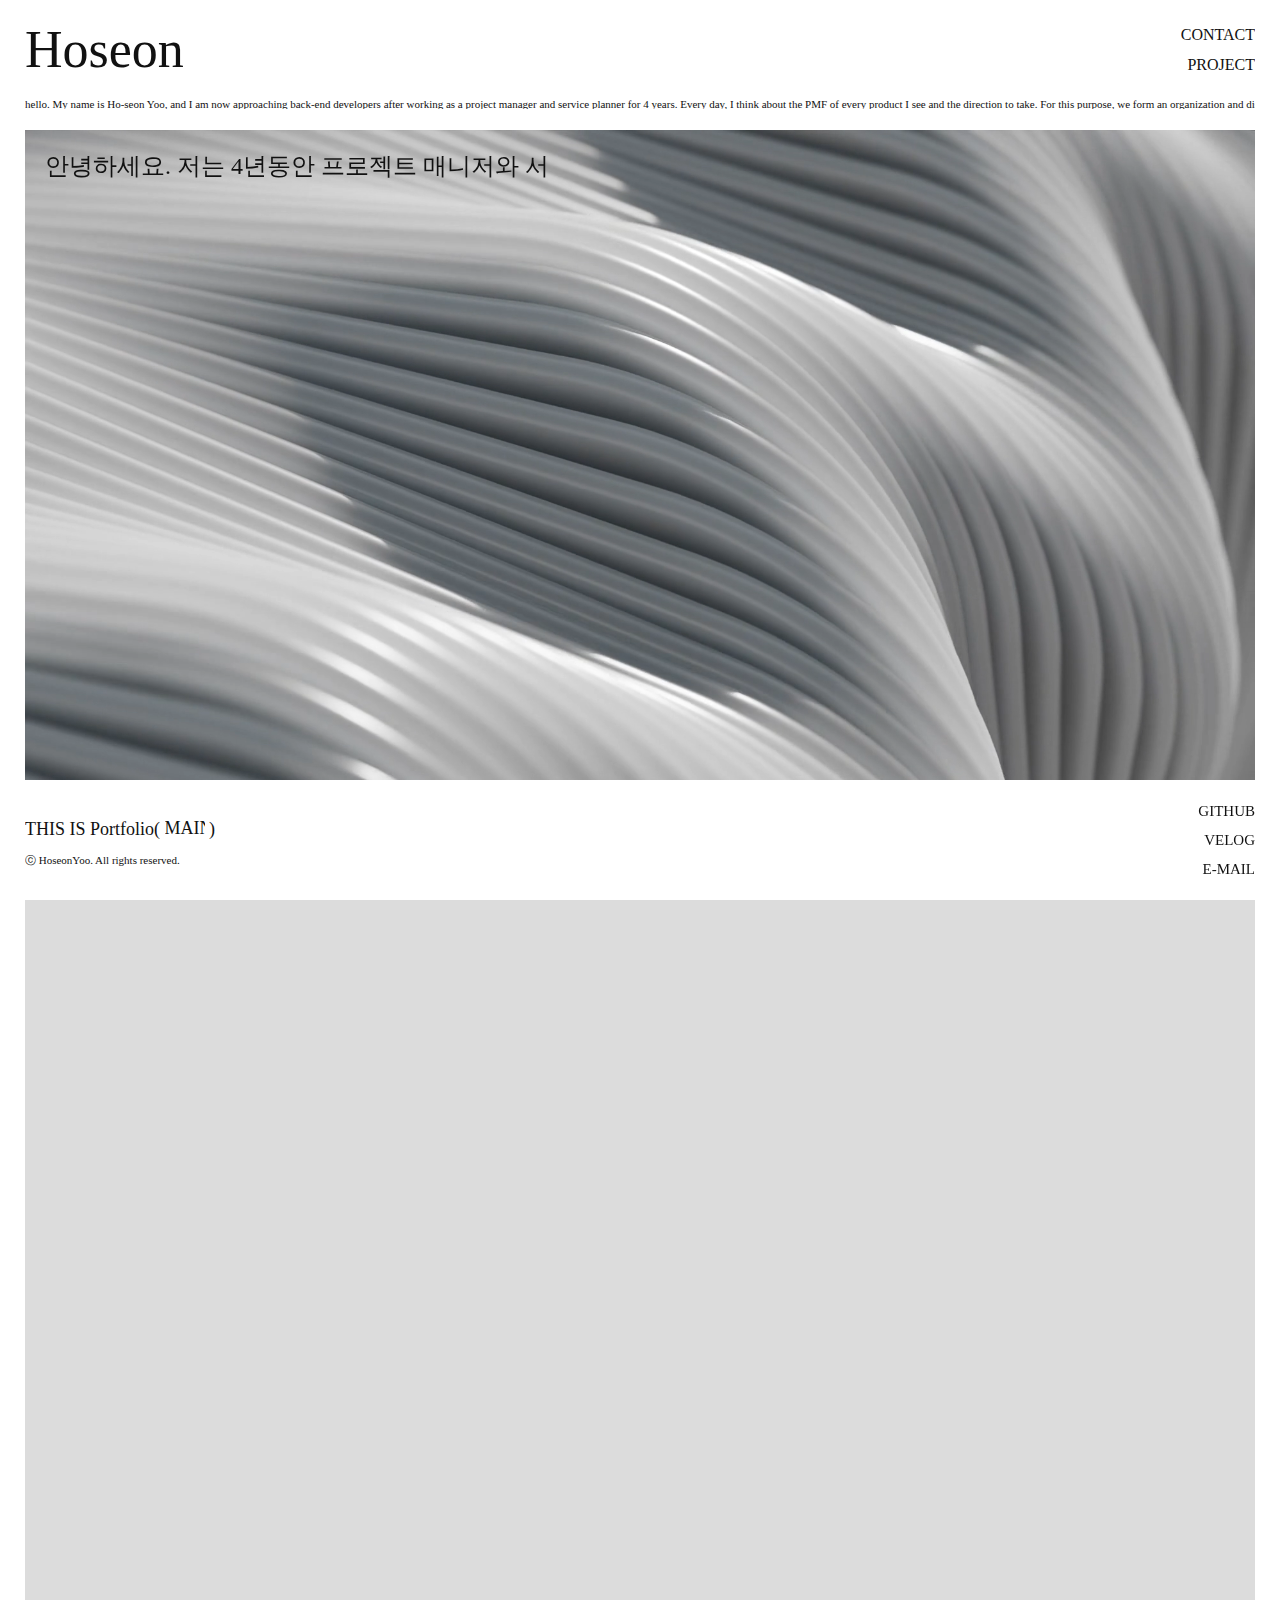
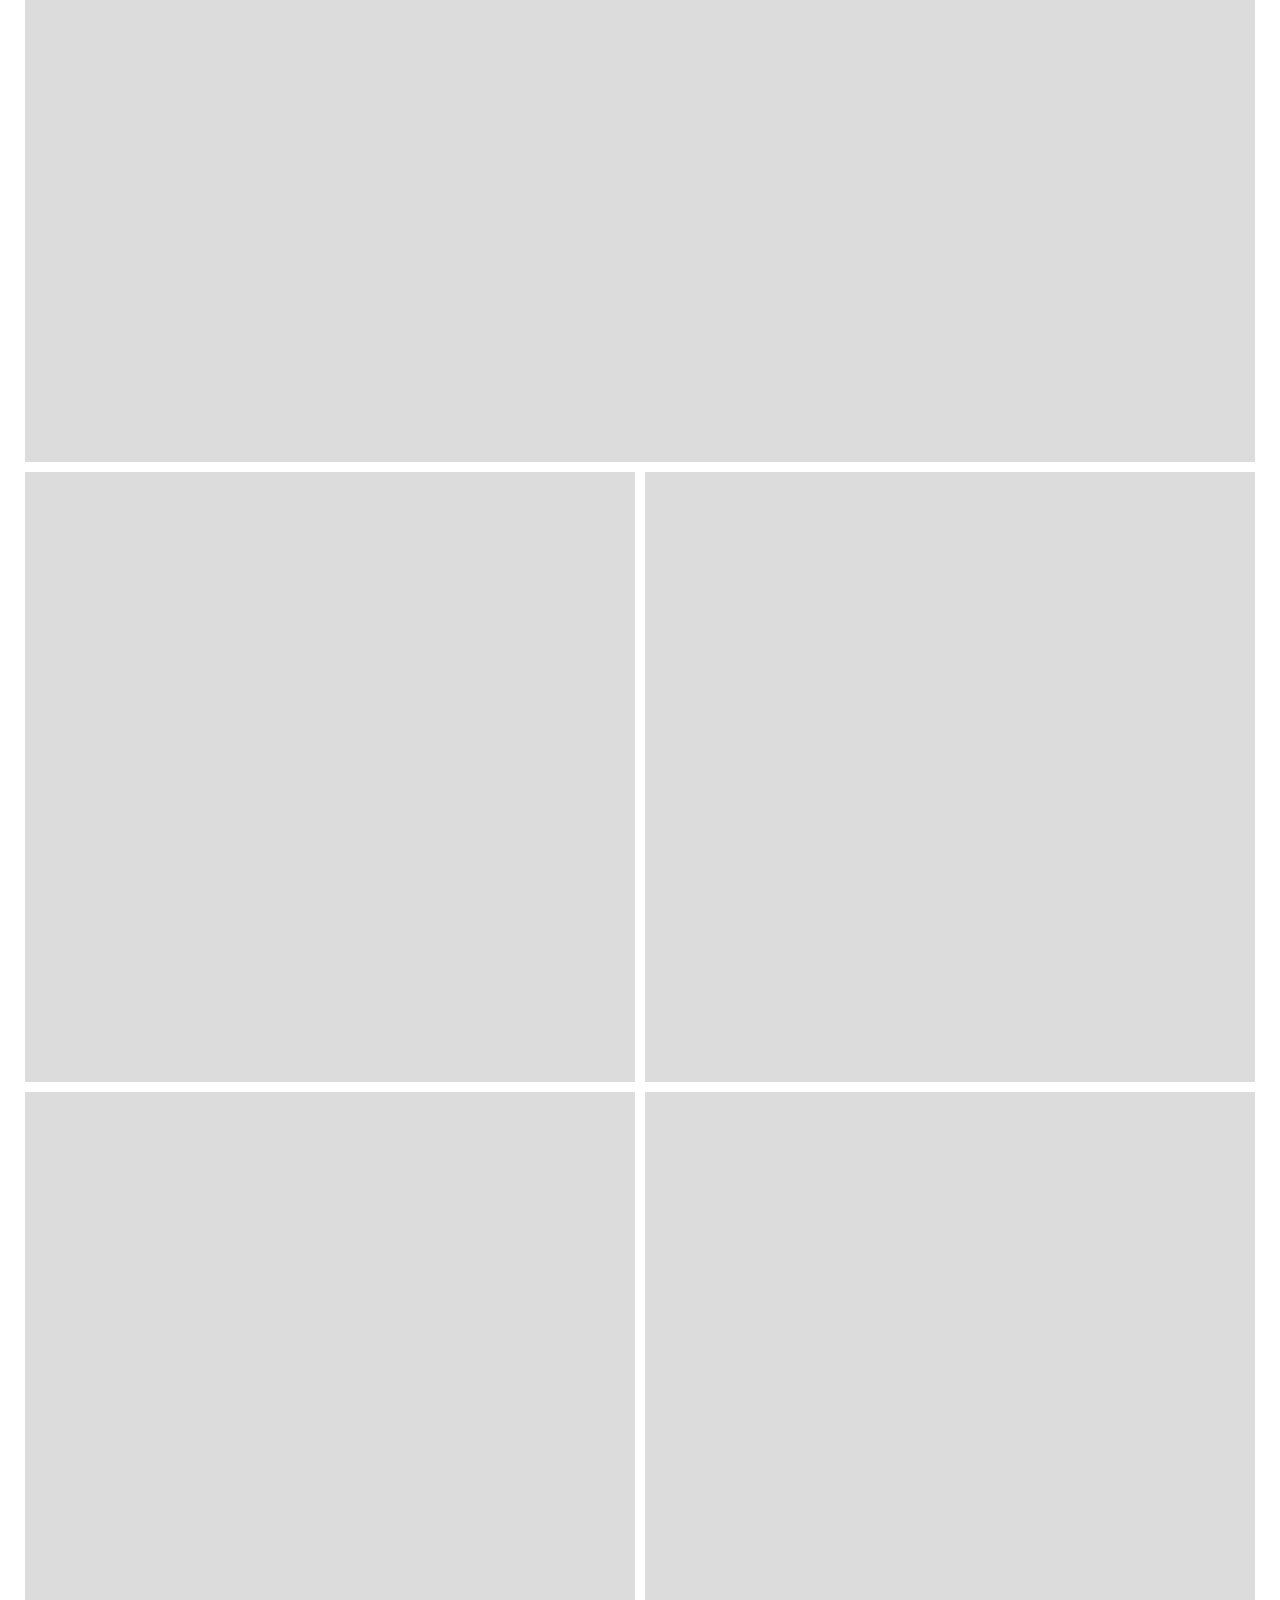
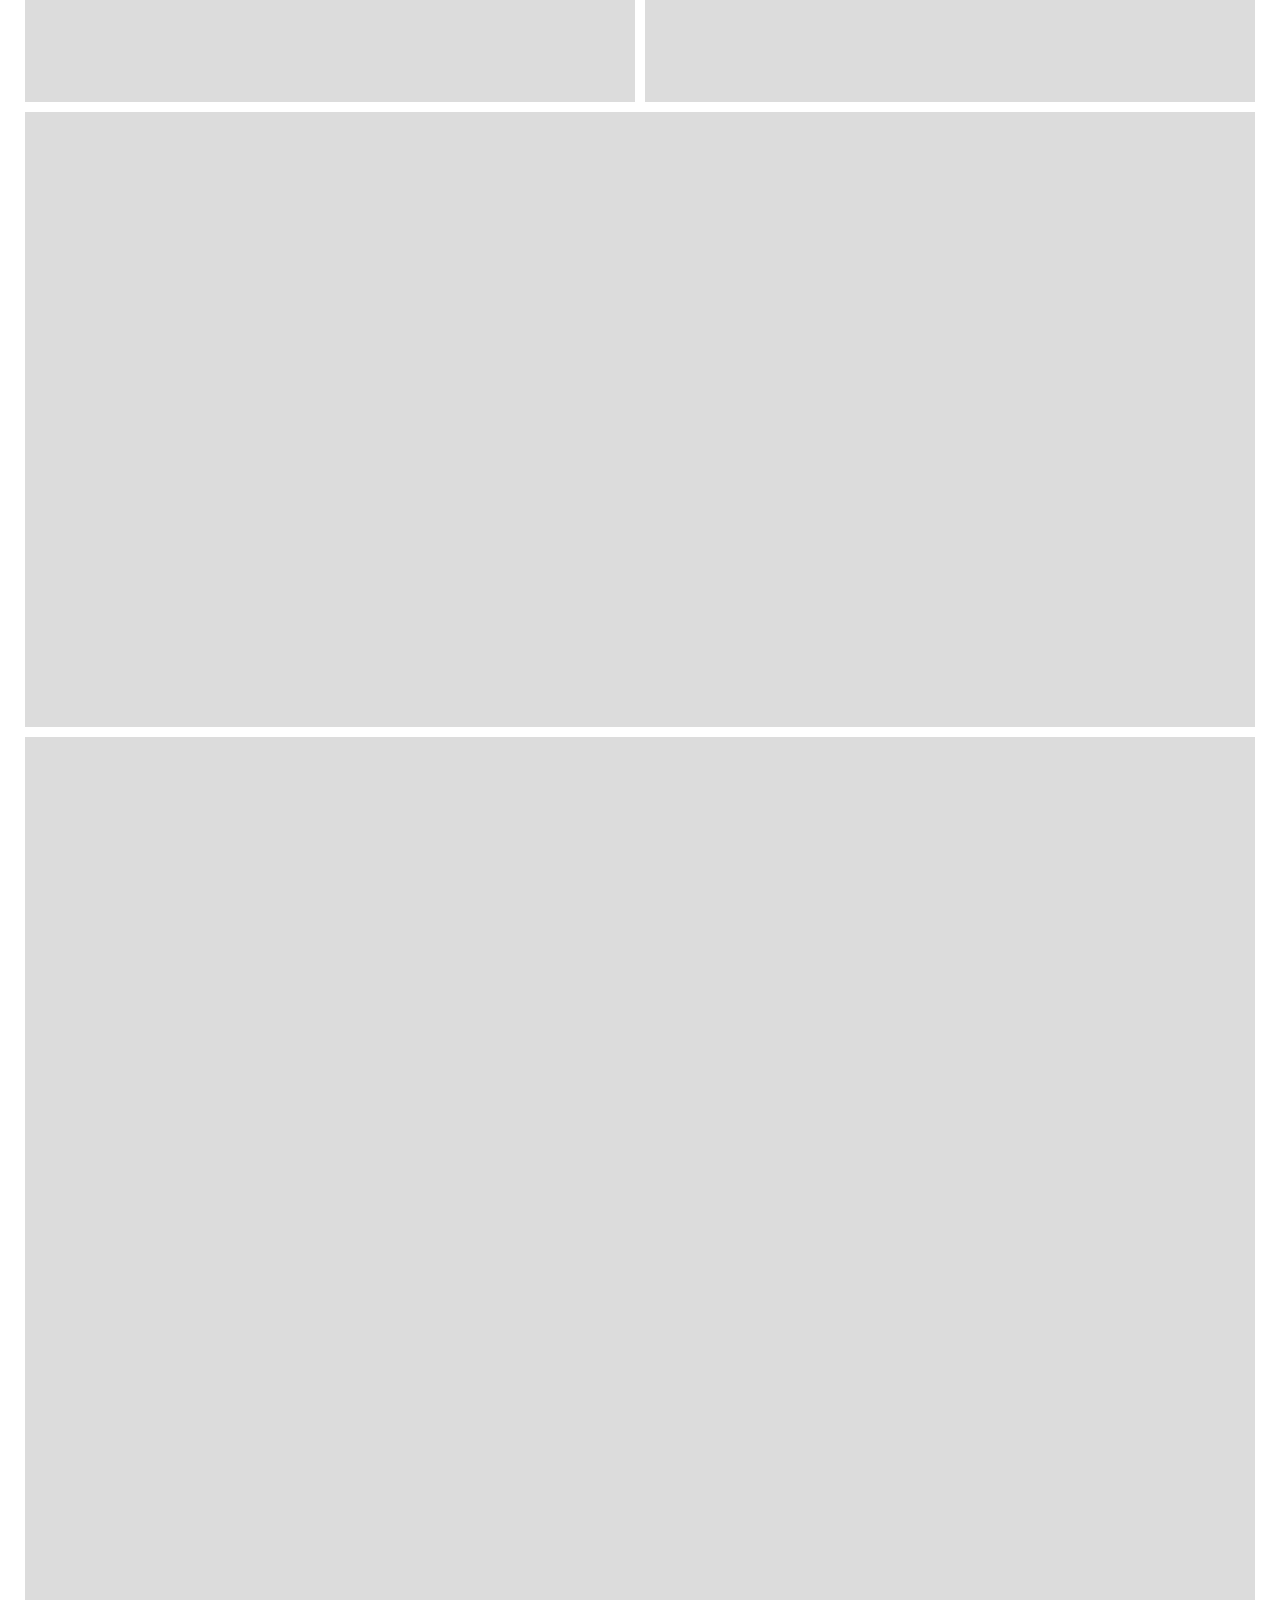
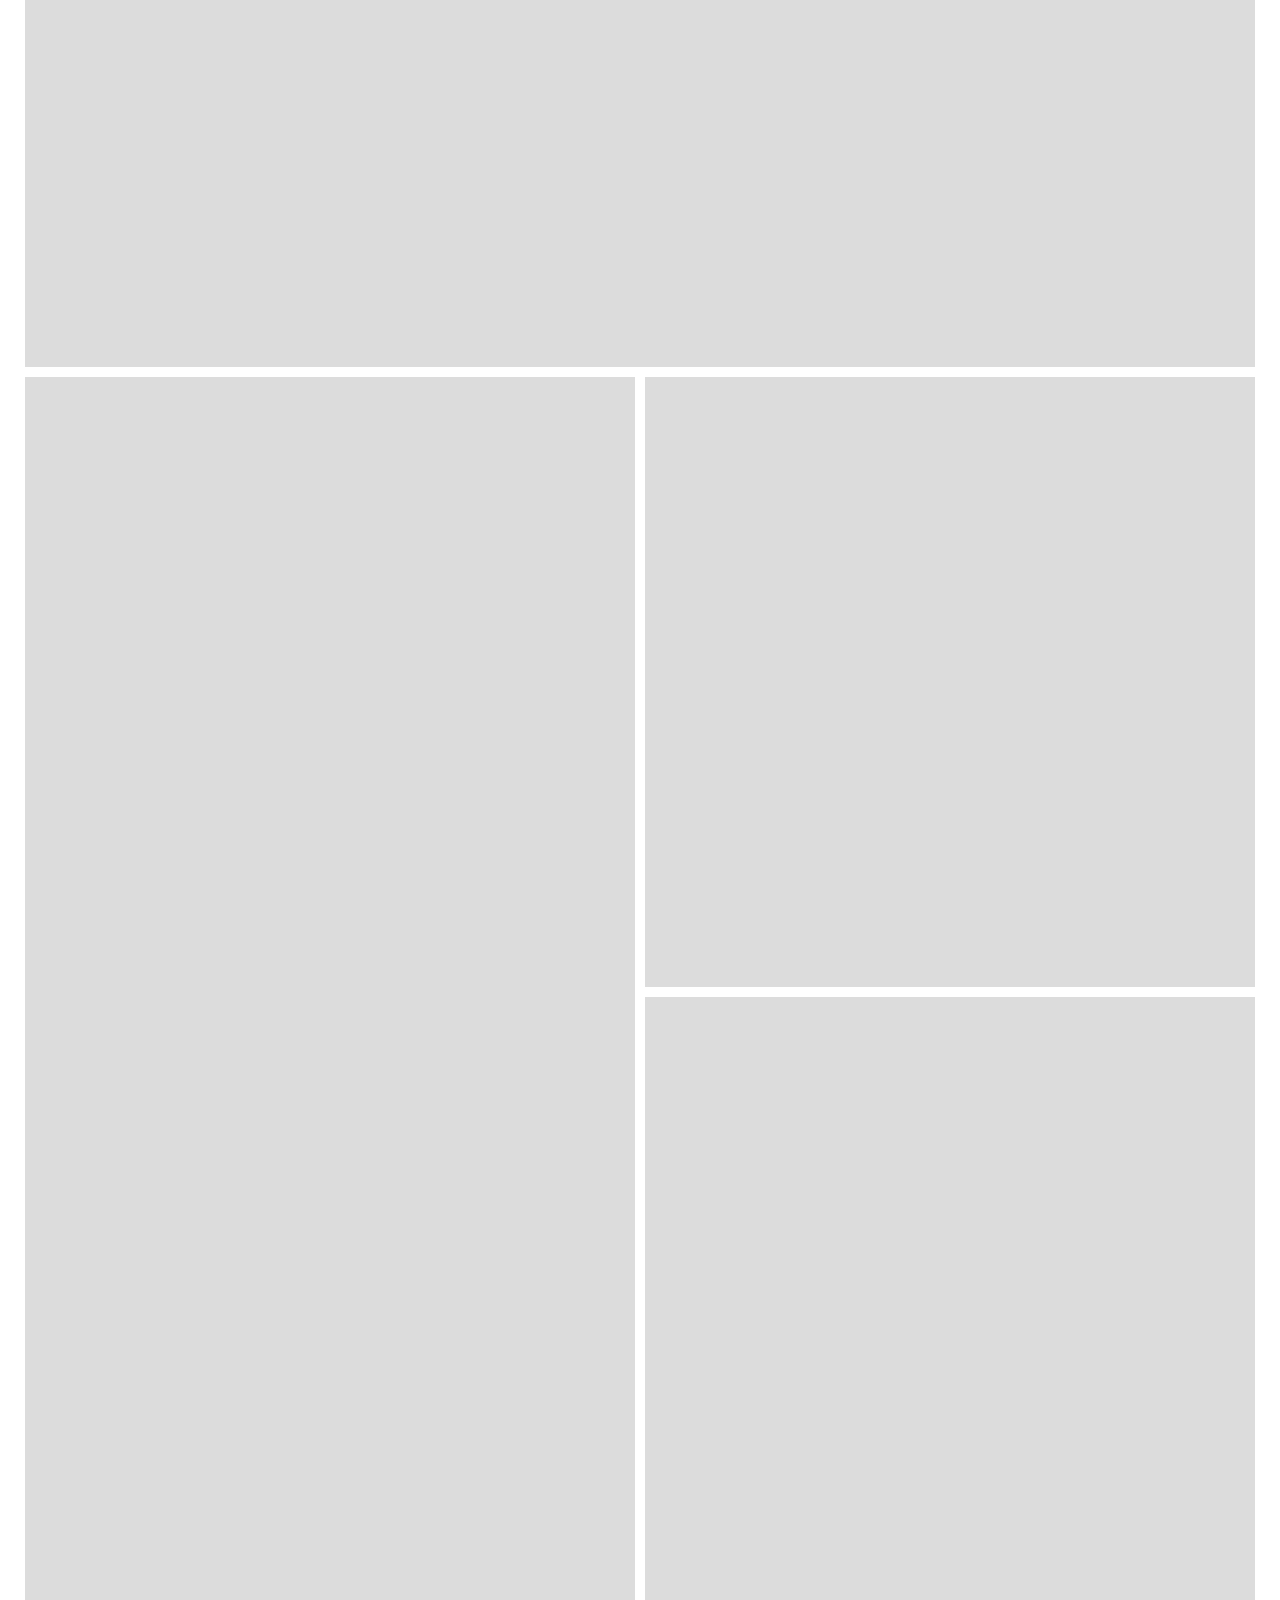
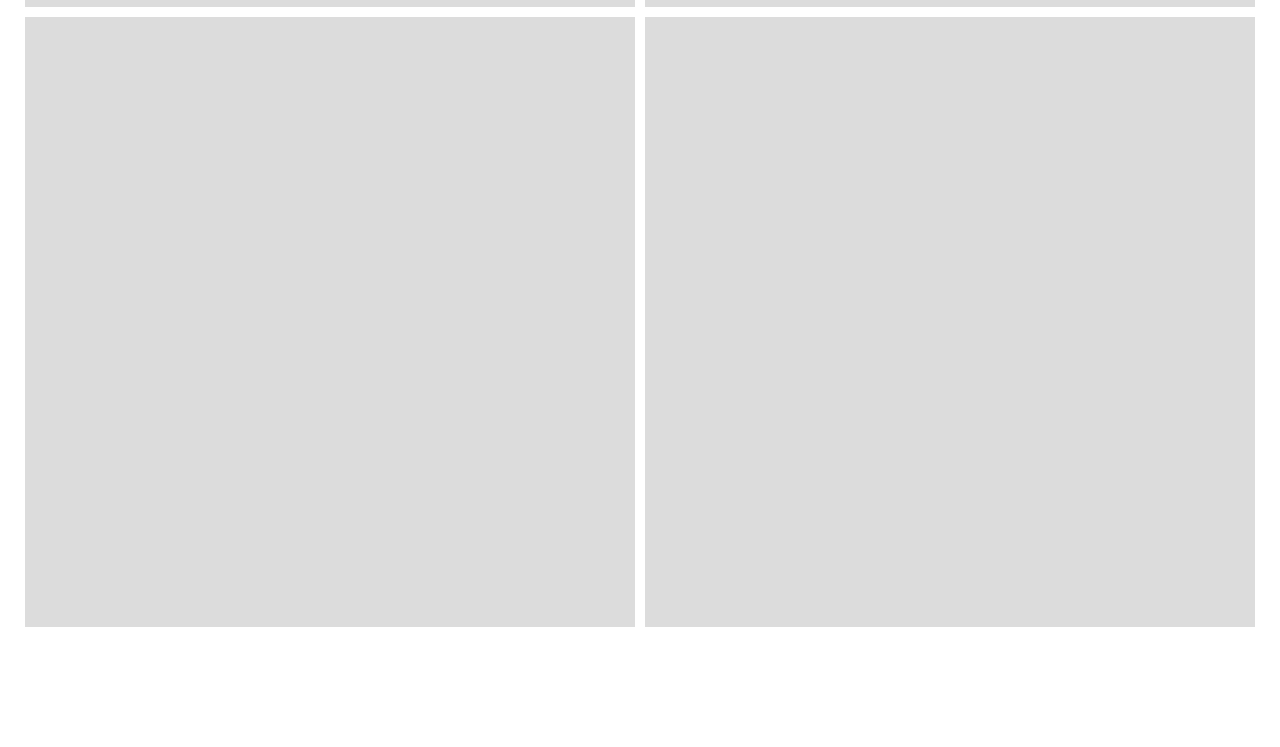
==== index.html @ 9e78c33d "Add files via upload" ====
<!DOCTYPE html>
<html lang="ko">
    <head>
        <meta charset="UTF-8" />
        <meta name="viewport" content="width=device-width,initial-scale=1" />
        <title>Portfolio</title>
        <link rel="stylesheet" href="css/style.css" />
        <link href="//db.onlinewebfonts.com/c/899514ebd390e894ad403011515cde6f?family=Helvetica+Neue" rel="stylesheet" type="text/css" />
        <link rel="apple-touch-icon" sizes="57x57" href="icon/apple-icon-57x57.png">
        <link rel="apple-touch-icon" sizes="60x60" href="icon/apple-icon-60x60.png">
        <link rel="apple-touch-icon" sizes="72x72" href="icon/apple-icon-72x72.png">
        <link rel="apple-touch-icon" sizes="76x76" href="icon/apple-icon-76x76.png">
        <link rel="apple-touch-icon" sizes="114x114" href="icon/apple-icon-114x114.png">
        <link rel="apple-touch-icon" sizes="120x120" href="icon/apple-icon-120x120.png">
        <link rel="apple-touch-icon" sizes="144x144" href="icon/apple-icon-144x144.png">
        <link rel="apple-touch-icon" sizes="152x152" href="icon/apple-icon-152x152.png">
        <link rel="apple-touch-icon" sizes="180x180" href="icon/apple-icon-180x180.png">
        <link rel="icon" type="image/png" sizes="192x192"  href="icon/android-icon-192x192.png">
        <link rel="icon" type="image/png" sizes="32x32" href="icon/favicon-32x32.png">
        <link rel="icon" type="image/png" sizes="96x96" href="icon/favicon-96x96.png">
        <link rel="icon" type="image/png" sizes="16x16" href="icon/favicon-16x16.png">
        <link rel="manifest" href="icon/manifest.json">
        <meta name="msapplication-TileColor" content="#ffffff">
        <meta name="msapplication-TileImage" content="icon/ms-icon-144x144.png">
        <meta name="theme-color" content="#ffffff">
        <script>
            const prefersDark = window.matchMedia && 
            window.matchMedia('(prefers-color-scheme: Dark)').matches 
            console.log(prefersDark);
        </script>
        <script src="js/jquery-3.5.1.js" type="text/javascript"></script>
        <script src="js/main.js" type="text/javascript"></script>
    </head>
    <body>
        <div class="wrap">
            <header class="clearfix">
                <div>
                    <h1>
                        <a href="index.html" class="pc_logo"> HoseonYoo </a>
                        <a href="index.html" class="mobile_logo"> Hoseon </a>
                    </h1>
                    <div class="marquee">
                        <div>
                            <span>
                                hello. My name is Ho-seon Yoo, and I am now approaching back-end developers after working as a project manager and service planner for 4 years.
                                Every day, I think about the PMF of every product I see and the direction to take.
                                For this purpose, we form an organization and discuss technical methodology.

                                Forming the right methodology, understanding what the organization is trying to achieve and continuously purchasing knowledge leads to the growth of society.
                                Now, I want to experience growth by working more closely to practical work.
                                안녕하세요, 약 4년간 프로젝트 매니저, 서비스 기획자로 근무하다 백엔드 개발자에 도전하는 유호선입니다. 
                                저는 매일 무엇이 더 좋은 것인지 고민합니다. 구체적으로, 눈에 밟히는 모든 프로덕트들의 PMF와 나아갈 방향성, 이를 실현하기 위한 조직 구성과 기술적인 방법론에 대해 깊이 고민합니다.
                                오직 올바른 방법론과 조직이 이룩하고자 하는 것에 대한 공감대의 형성, 지식 구매 행위의 반복이 집단의 지속적 성장을 이끌어낸다고 믿습니다. 이제 정말로 제가 사랑하는 프로덕트에서 더욱 실무와 가까운 ‘내가 아니면 안 되는 일’을 행하며 성장하는 경험을 하고 싶습니다.
                            </span>
                        </div>
                    </div>
                </div>
                <div>
                    <nav>
                        <ul>
                            <li>
                                <a href="#">CONTACT</a>
                            </li>
                            <li>
                                <a href="#">PROJECT</a>
                            </li>
                        </ul>
                    </nav>
                </div>
            </header>
            <div class="sub_nav clearfix">
                <span> </span>
                <span>
                    THIS IS Portfolio(
                    <div class="name_sl">
                        <div class="sl">
                            <div>
                                <div>
                                    <p>MAIN&nbsp;MAIN&nbsp;MAIN&nbsp;MAIN&nbsp;</p>
                                </div>
                            </div>
                        </div>
                    </div>
                    )
                </span>
                <span> ⓒ HoseonYoo. All rights reserved. </span>
                <ul class="clearfix">
                    <li>
                        <a href="https://github.com/hoseonYoo"> GITHUB </a>
                    </li>
                    <li>
                        <a href="https://velog.io/@function_man/posts"> VELOG </a>
                    </li>
                    <li>
                        <a href="mailto:﻿"hohosun2i@gmail.com"> E-MAIL </a>
                    </li>
                </ul>
            </div>
            <section class="section01">
                <div class="video_wrap">
                    <span class="video_text"></span>
                    <video class="w_video" src="img/video_web.mp4" muted autoplay playsinline loop width="100%">
                    </video>
                    <video class="m_video" src="img/video_web.mp4" muted autoplay playsinline loop width="100%"></video>
                </div>
            </section>
            <section class="section02">
                <div class="sec_wrap">
                    <div></div>
                    <div></div>
                    <div></div>
                </div>
                <div class="sec_wrap02">
                    <div></div>
                    <div></div>
                    <div></div>
                </div>
                <div class="sec_wrap">
                    <div></div>
                    <div></div>
                    <div></div>
                </div>
                <div class="sec_wrap02">
                    <div></div>
                    <div></div>
                    <div></div>
                </div>

                <!--modile-->
                <div class="sec_wrap_mb clearfix">
                    <div></div>
                    <div></div>
                    <div></div>
                    <div></div>
                    <div></div>
                    <div></div>
                    <div></div>
                    <div></div>
                    <div></div>
                    <div></div>
                    <div></div>
                    <div></div>
                </div>
                <!--modile-->
            </section>
        </div>
        <script>
            const text1 = "안녕하세요. 저는 4년동안 프로젝트 매니저와 서비스 기획자로 근무하다가 백엔드 개발자에게 다가가고 있는 유호선입니다. 매일 제가 보는 모든 제품의 PMF와 나아갈 방향을 고민하며, 이를 위해 조직을 구성하고 기술적 방법론을 논의합니다.";
            const text2 = " 올바른 방법론을 형성하고 조직이 달성하려는 것이 무엇인지 이해하고 지식을 지속적으로 구매하는 것은 사회의 성장으로 이어집니다. 이제 저는 더욱 실무와 가까운 업무를 진행하며 성장하는 경험을 하고 싶습니다.";
            const text = document.querySelector(".video_text");
            let i = 0;
            // setInterval함수로 100ms마다 호출 
            function typing() {
                if (i < text1.length) {
                	// i인덱스에 해당하는 문자를 가져옴
                    let txt = text1.charAt(i);
                    text.innerHTML += txt;
                } else if (i === text1.length) {
                    text.innerHTML += "<br><br>";
                    text.innerHTML += "<span id='text-bg'></span>";
                } else if (i - text1.length <= text2.length) {
                	
                    let txt = text2.charAt(i - text1.length);
                    document.getElementById("text-bg").innerHTML += txt;
                }
                i += 1;
            
                if (i > text1.length + text2.length) {
                    clearInterval(intervalId);
                }
            }

            const intervalId = setInterval(typing, 30);
        </script>
    </body>
</html>
---- css/style.css ----
*{
    margin:0; padding:0;
    font-weight:300;
}
html{
    -ms-overflow-style:none;
}
:root{
    --white: #ffffff;
    --black: #111111;
}
.dark-mode{
    background-color:var(--black);
    color:var(--white);
}
.dark-mode-header{
    background-color:var(--black);
    color:var(--white);
}
.dark-mode-a{
    color:var(--white);
}
a{
    display:block;
    text-decoration:none;
    font-family: "Helvetica Neue";
    color:var(--black);
}
ul,li,ol{
    list-style:none;
}
.clearfix::after{content:''; display: block; clear: both;}
html{
    background-color:var(--white);
}
body{
    width:100%;
    font-family: "Helvetica Neue";
    color:var(--black);
    background-color:var(--white);
}
div.wrap{
    max-width: 1820px;
    width:calc(100% - 100px);
    margin:0 auto;
}

/*header*/
header{
    width:calc(100% - 100px);
    max-width: 1820px;
    height:159px;
    position:fixed;
    z-index:10;
    background-color:var(--white);
}
header > div:first-child{
    padding-top:50px;
    float:left;
}
header > div:first-child h1 a{
    font-size:30px;
}
header > div:last-child{
    padding-top:50px;
    float:right;
}
header > div:last-child ul li a{
    font-size:30px;
    line-height:41px;
    text-align:right;
    overflow: hidden;
    transition:0.7s;
}
.marquee{
    width:63.5%;
    height:15px;
    overflow: hidden;
    position:absolute;
    left:0;
    bottom:50px;
}
.marquee div{
  display: block;
  width: 200%;
  height: 15px;
  position: absolute;
  overflow: hidden;
  animation: marquee 20s linear infinite;
}
.marquee div span{
    font-size:13px;
    display:block;
    padding-bottom: 1px;
}
@keyframes marquee {
  0% { left: 0; }
  100% { left: -100%; }
}
/*Sub_nav*/
.sub_nav{
    width:calc(100% - 100px);
    max-width: 1820px;
    position:fixed;
    bottom: 0px;
    padding-bottom:59px;
    z-index:10;
    background-color:var(--white);
}
.sub_nav span:nth-child(1){
    font-size:15px;
    font-style: italic;
    display:inline-block;
    width:100%;
    text-align:right;
    margin-bottom:26px;
    padding:10px 0;
    transform: translate(-2px,10px);
}
.sub_nav span:nth-child(1) button{
    font-size:15px;
    font-style: italic;
    font-weight:normal;
    background-color:rgba(0,0,0,0);
    cursor:pointer;
    border:none;
    outline:none;
    width:100px;
    text-align:right;
    margin-bottom:26px;
    padding:10px 0;
    transform: translate(-2px,10px);
}
.black{
    display:none;
}
.sub_nav span:nth-child(1):hover .white{
    display:none;
}
.sub_nav span:nth-child(1):hover .black{
    display:block;
}
.sub_nav span:nth-child(2){
    font-size:34px;
}
.sub_nav span:nth-child(3){
    font-size:15px;
    line-height:80px;
    position:absolute;
    left:50%;
    transform: translateX(-50%);
}
.sub_nav ul{
    float:right;
    transform: translateY(10px);
}
.sub_nav ul li{
    float:left;
}
.sub_nav ul li a{
    font-size:34px;
    margin-left:20px;
}
.name_sl{
    display:inline-block;
    font-size:15px;
    width:76.5px;
    padding-bottom:40px;
    position:relative;
    overflow:hidden;
}
.name_sl > div{
    display:block;
    width:112%;
    left:0;
    transform: translateY(10px);
    position:absolute;
}
.name_sl > div >div{
    display:block;
    width:100%;
    height:40px;
    position:absolute;
    animation: marquee 2s linear infinite;
}
.name_sl p{
    font-size:34px;
    display:inline-block;
    text-decoration:none;
    font-style: normal;
}
/*section01*/
section{
    width:100%;
    margin-bottom:10px;
    position:relative;
    overflow:hidden;
    background-color:var(--white);
}
.section01{
    padding-top:159px;
}

/*section02*/
.section02{
    width:100%;
    margin-bottom:90px;
}
.sec_wrap{
    width:100%;
    height:27.4%;
    position:relative;
    margin-bottom:10px;
    overflow:hidden;
}
.sec_wrap div{
    float:left;
    background-color:#dcdcdc;
    overflow:hidden;
}
.sec_wrap div:nth-child(1){
    width:27.4%;
    padding-bottom:27.4%;
}
.sec_wrap div:nth-child(2){
    width:43.9%;
    padding-bottom:27.4%;
    margin:0 0.65%;
}
.sec_wrap div:nth-child(3){
    width:27.4%;
    padding-bottom:27.4%;
}
.sec_wrap02{
    width:100%;
    height:27.4%;
    position:relative;
    margin-bottom:10px;
    overflow:hidden;
}
.sec_wrap02 div{
    float:left;
    background-color:#dcdcdc;
}
.sec_wrap02 div:nth-child(1){
    width:49.3%;
    padding-bottom:27.4%;
}
.sec_wrap02 div:nth-child(2){
    width:22%;
    padding-bottom:27.4%;
    margin:0 0.65%;
}
.sec_wrap02 div:nth-child(3){
    width:27.4%;
    padding-bottom:27.4%;
}
.mobile_logo{
    display:none;
}
.sec_wrap_mb{
    display:none;
}
.video_wrap{
    width: 100%;
    position: relative;
}
.video_text{
    position: absolute;
    display: block;
    width: calc(70% - 80px);
    font-size: 28px;
    line-height: 42px;
    font-weight: 400;
    top:40px;
    left:40px;
}
#text-bg{
    font-weight: 400;
}
.w_video{
    width: 100%;
}
.m_video{
    display:none;
}
/*모바일*/
@media screen and (max-width: 1400px) {
    div.wrap{
        width:calc(100% - 50px);
        margin:0 auto;
    }
    header{
        width:calc(100% - 50px);
        height:130px;
        background-color:var(--white);
    }
    header > div:first-child{
        padding-top:20px;
    }
    header > div:last-child{
        padding-top:20px;
    }
    .pc_logo{
        display:none;
    }
    .mobile_logo{
        display: block;
    }
    header > div:first-child h1 a{
    font-size:52px;
    }
    header > div:last-child ul li a{
    font-size:16px;
    line-height:30px;
    }
    .m_video{
        display:block;
    }
    .video_text{
        font-size: 24px;
        line-height: 32px;
        width: calc(80% - 40px);
        top:20px;
        left:20px;
    }
    .w_video{
        display:none;
    }
    .marquee{
        width:100%;
        height:12px;
        bottom:21px;
    }
    .marquee div{
        height: 12px;
        animation: marquee 10s linear infinite;
    }
    .marquee div span{
        font-size:11px;
        padding-bottom: 1px;
    }
    
    .sub_nav{
        width:calc(100% - 50px);
        position:fixed;
        bottom:0px;
        padding-top: 20px;
        padding-bottom: 20px;
        background-color:var(--white);
    }
    .sub_nav span{
        display: block;
    }
    .sub_nav span:nth-child(1){
        font-size:15px;
        width:50%;
        text-align:left;
        margin-bottom:0px;
        padding:0;
        transform: translate(0,0);
    }
    .sub_nav span:nth-child(2){
        font-size:18px;
    }
    .sub_nav span:nth-child(3){
        font-size:11px;
        line-height:40px;
        position:relative;
        left:0;
        transform: translateX(0);
    }
    .sub_nav ul{
        position:absolute;
        right:0;
        bottom:20px;
    }
    .sub_nav ul li{
        float:none;
    }
    .sub_nav ul li a{
        font-size:15px;
        margin-left:0;
        margin-bottom:12px;
        text-align: right;
    }
    .name_sl{
        font-size:18px;
        width:40px;
        padding-bottom:16.8px;
    }
    .name_sl > div{
        transform: translateY(0);
    }
    .name_sl > div >div{
        width:100%;
    }
    .name_sl p{
        font-size:18px;
    }
    .section01{
        padding-top:130px;
    }
    .section02{
        margin-bottom:0px;
        padding-bottom:110px;
    }
    .sec_wrap{
        display:none;
    }
    .sec_wrap02{
        display:none;
    }
    .sec_wrap_mb{
        display:block;
        width:100%;
        overflow:hidden;
    }
    .sec_wrap_mb div:nth-child(1){
        width:100%;
        padding-bottom:100%;
        background-color:#dcdcdc;
        margin-bottom:10px;
        overflow:hidden;
    }
    .sec_wrap_mb div:nth-child(2),
    .sec_wrap_mb div:nth-child(4),
    .sec_wrap_mb div:nth-child(11){
        width:calc(50% - 5px);
        padding-bottom:calc(50% - 5px);
        background-color:#dcdcdc;
        margin-bottom:10px;
        margin-right:10px;
        float:left;
        overflow:hidden;
    }
    .sec_wrap_mb div:nth-child(3),
    .sec_wrap_mb div:nth-child(5),
    .sec_wrap_mb div:nth-child(12){
        width:calc(50% - 5px);
        padding-bottom:calc(50% - 5px);
        background-color:#dcdcdc;
        margin-bottom:10px;
        float:left;
        overflow:hidden;
    }
    .sec_wrap_mb div:nth-child(6){
        width:100%;
        padding-bottom:50%;
        background-color:#dcdcdc;
        margin-bottom:10px;
        overflow:hidden;
    }
    .sec_wrap_mb div:nth-child(7){
        width:100%;
        padding-bottom:100%;
        background-color:#dcdcdc;
        margin-bottom:10px;
        overflow:hidden;
    }
    .sec_wrap_mb div:nth-child(8){
        width:calc(50% - 5px);
        padding-bottom:100%;
        background-color:#dcdcdc;
        margin-bottom:10px;
        margin-right:10px;
        float:left;
        overflow:hidden;
    }
    .sec_wrap_mb div:nth-child(9){
        width:calc(50% - 5px);
        padding-bottom:calc(50% - 5px);
        background-color:#dcdcdc;
        margin-bottom:10px;
        float:left;
        overflow:hidden;
    }
    .sec_wrap_mb div:nth-child(10){
        width:calc(50% - 5px);
        padding-bottom:calc(50% - 5px);
        background-color:#dcdcdc;
        margin-bottom:10px;
        float:left;
        overflow:hidden;
    }
}
@media screen and (max-width: 700px) {
    .video_text{
        font-size: 14px;
        line-height: 22px;
        width: calc(100% - 40px);
        top:20px;
        left:20px;
    }
}
@media (prefers-color-scheme: dark){
    :root{
        --white: #111111;
        --black: #ffffff; 
    }
}
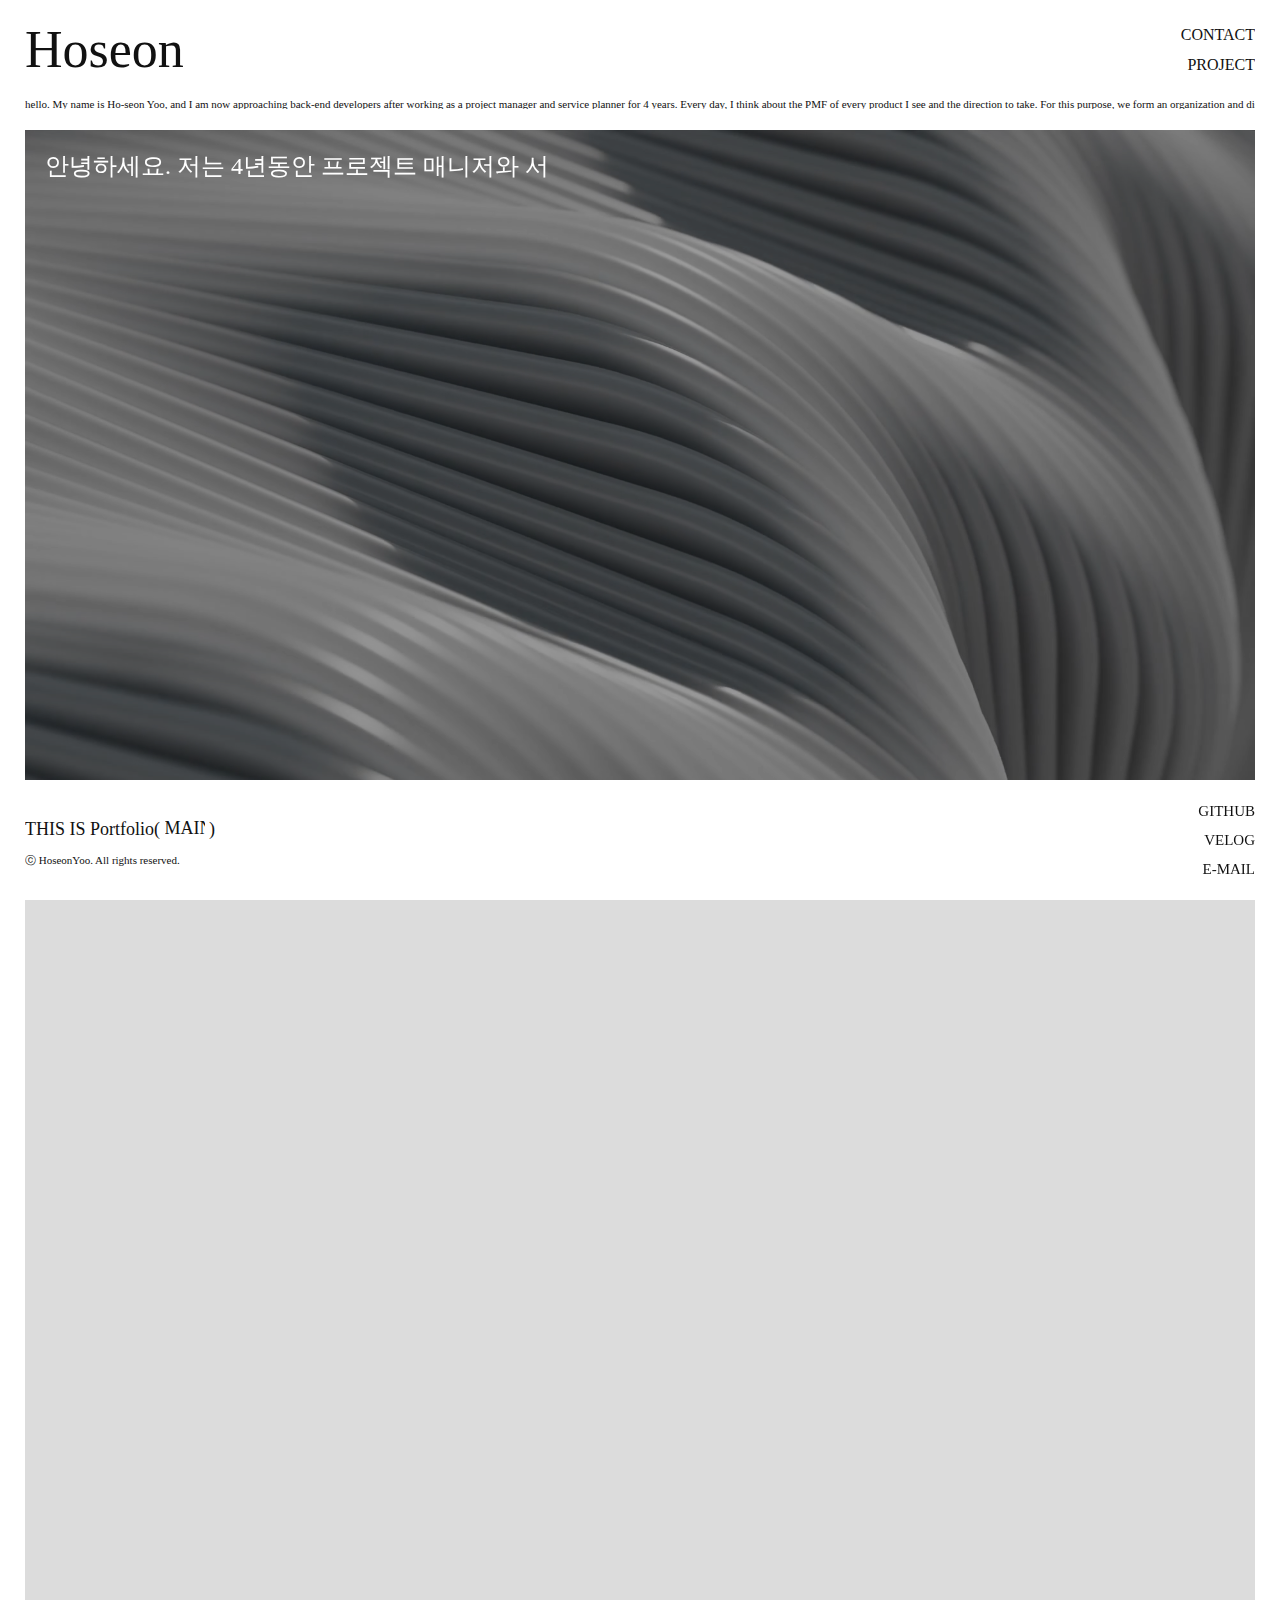
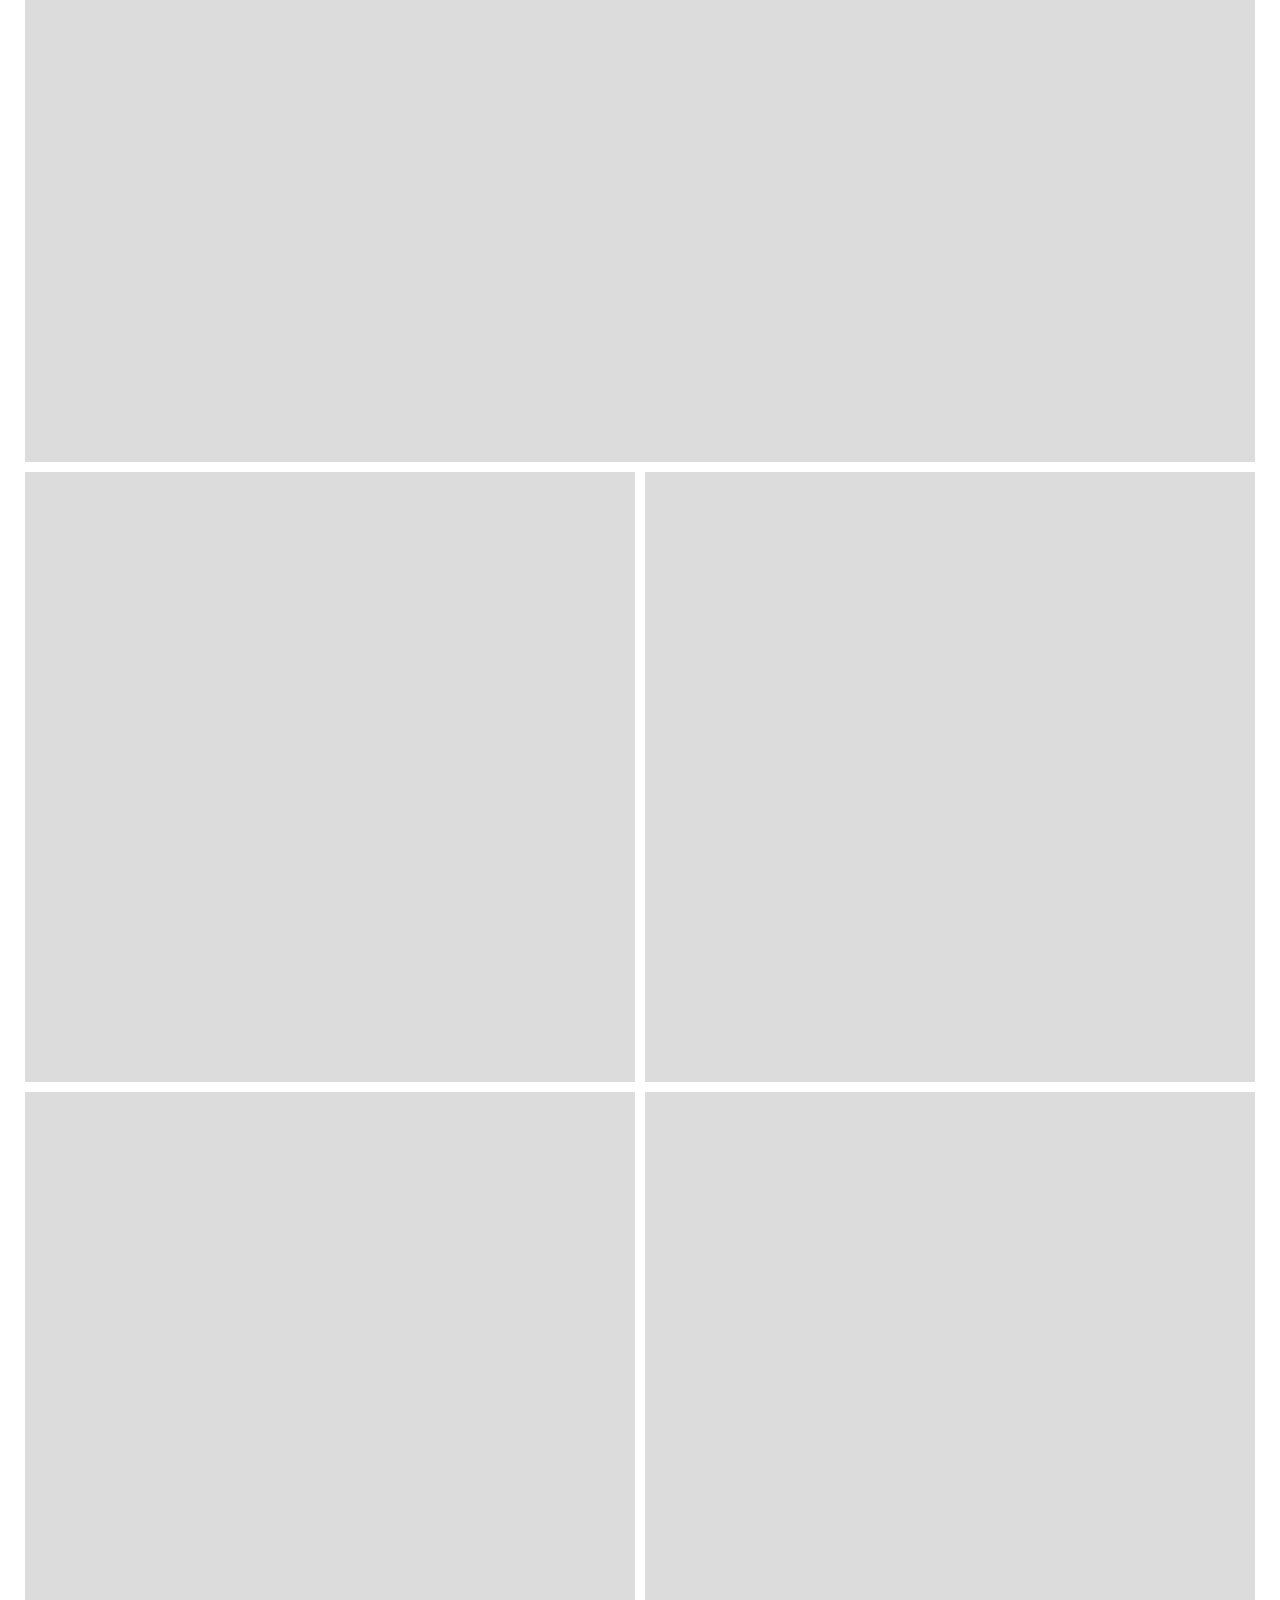
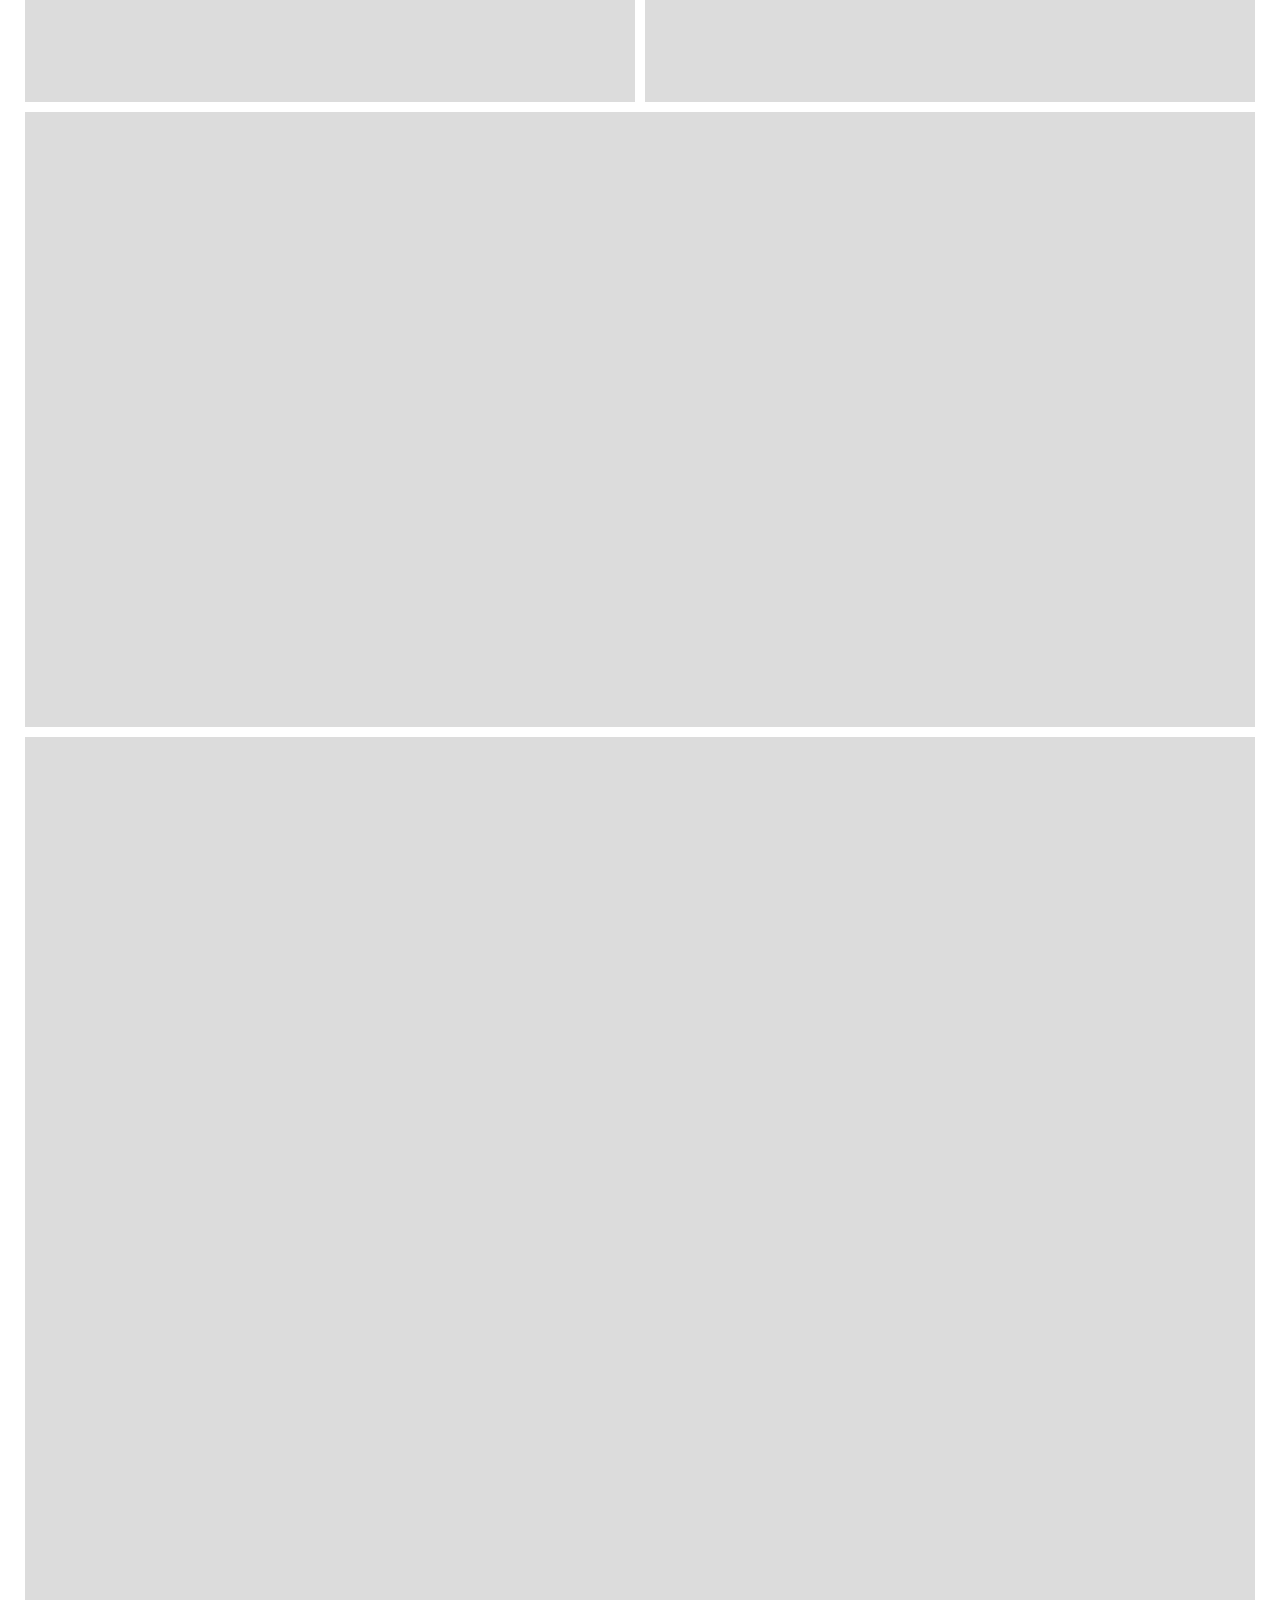
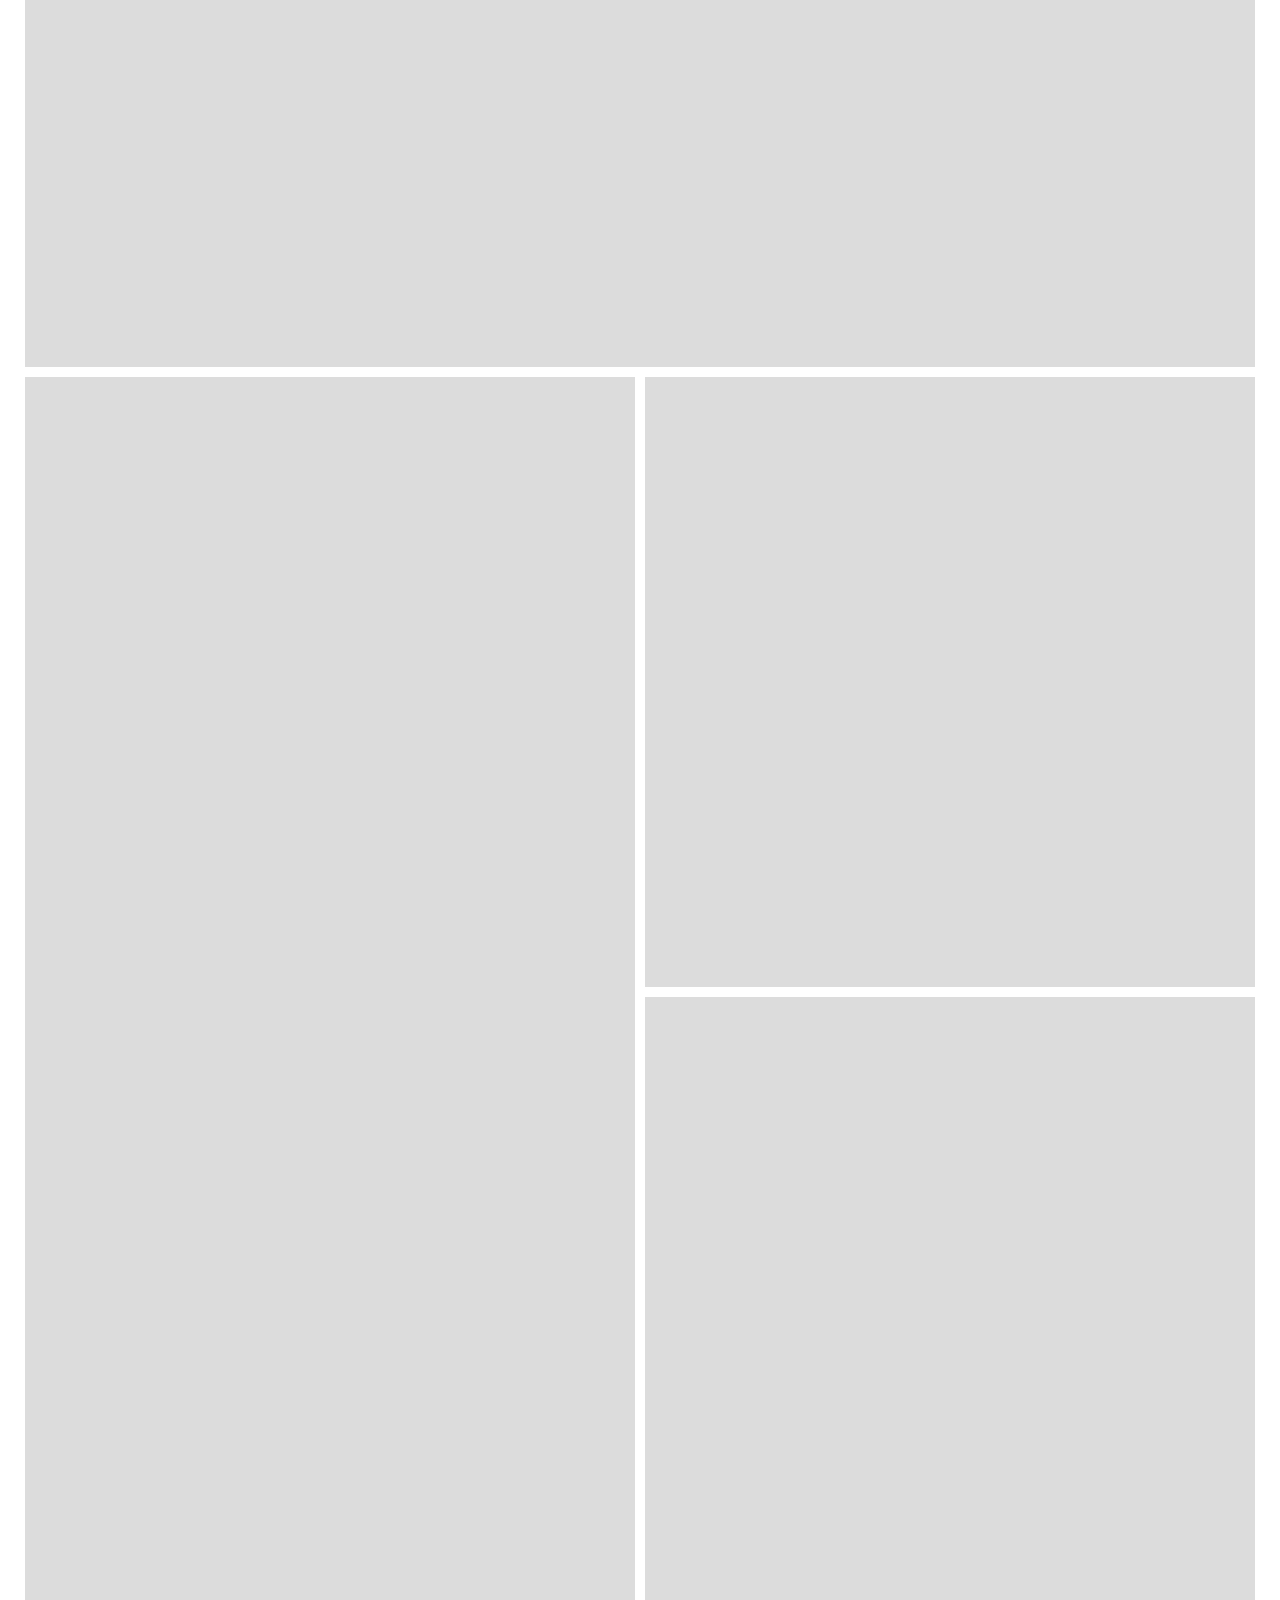
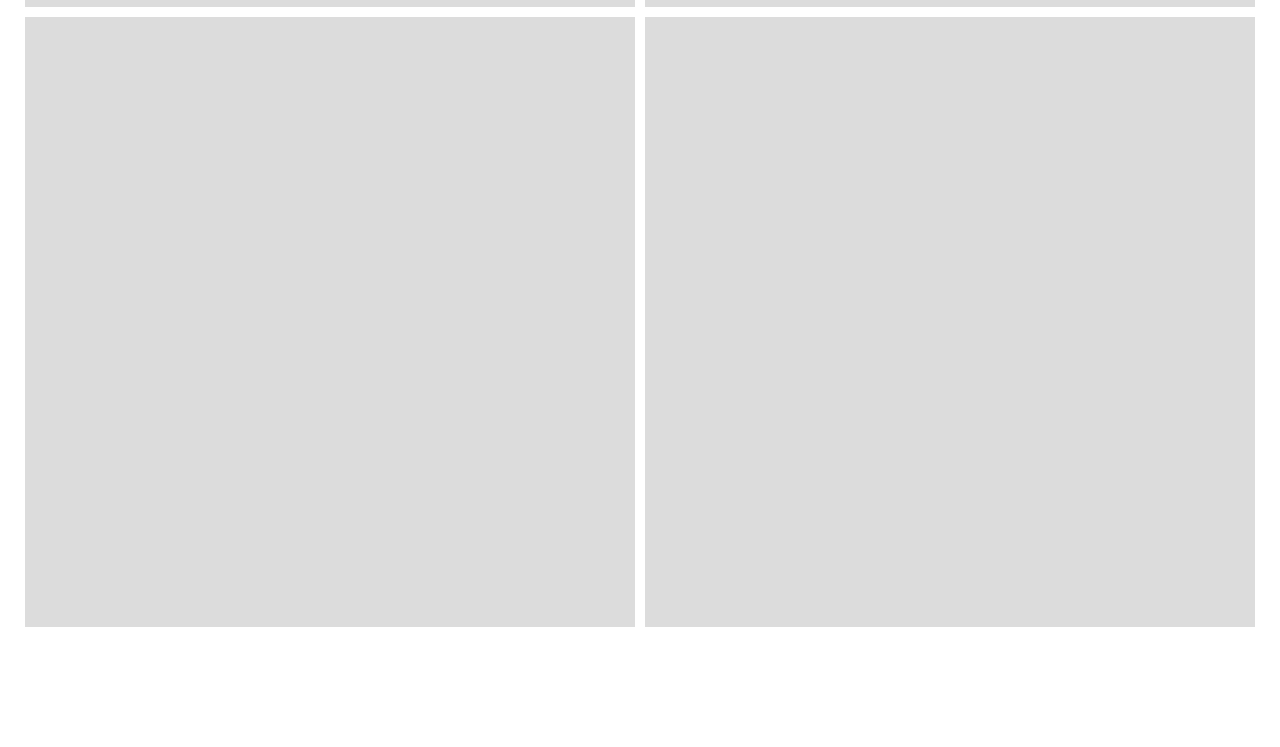
==== commit e6bbd371: "Add files via upload" ====
--- a/index.html
+++ b/index.html
@@ -99,6 +99,7 @@
             <section class="section01">
                 <div class="video_wrap">
                     <span class="video_text"></span>
+                    <div class="video_blur"></div>
                     <video class="w_video" src="img/video_web.mp4" muted autoplay playsinline loop width="100%">
                     </video>
                     <video class="m_video" src="img/video_web.mp4" muted autoplay playsinline loop width="100%"></video>
--- a/css/style.css
+++ b/css/style.css
@@ -271,12 +271,17 @@
     width: calc(70% - 80px);
     font-size: 28px;
     line-height: 42px;
-    font-weight: 400;
     top:40px;
     left:40px;
-}
-#text-bg{
-    font-weight: 400;
+    z-index: 1;
+    color: #ffffff;
+}
+.video_blur{
+    position: absolute;
+    display: block;
+    width: 100%;
+    height: 100%;
+    background-color: rgba(0,0,0,0.4);
 }
 .w_video{
     width: 100%;
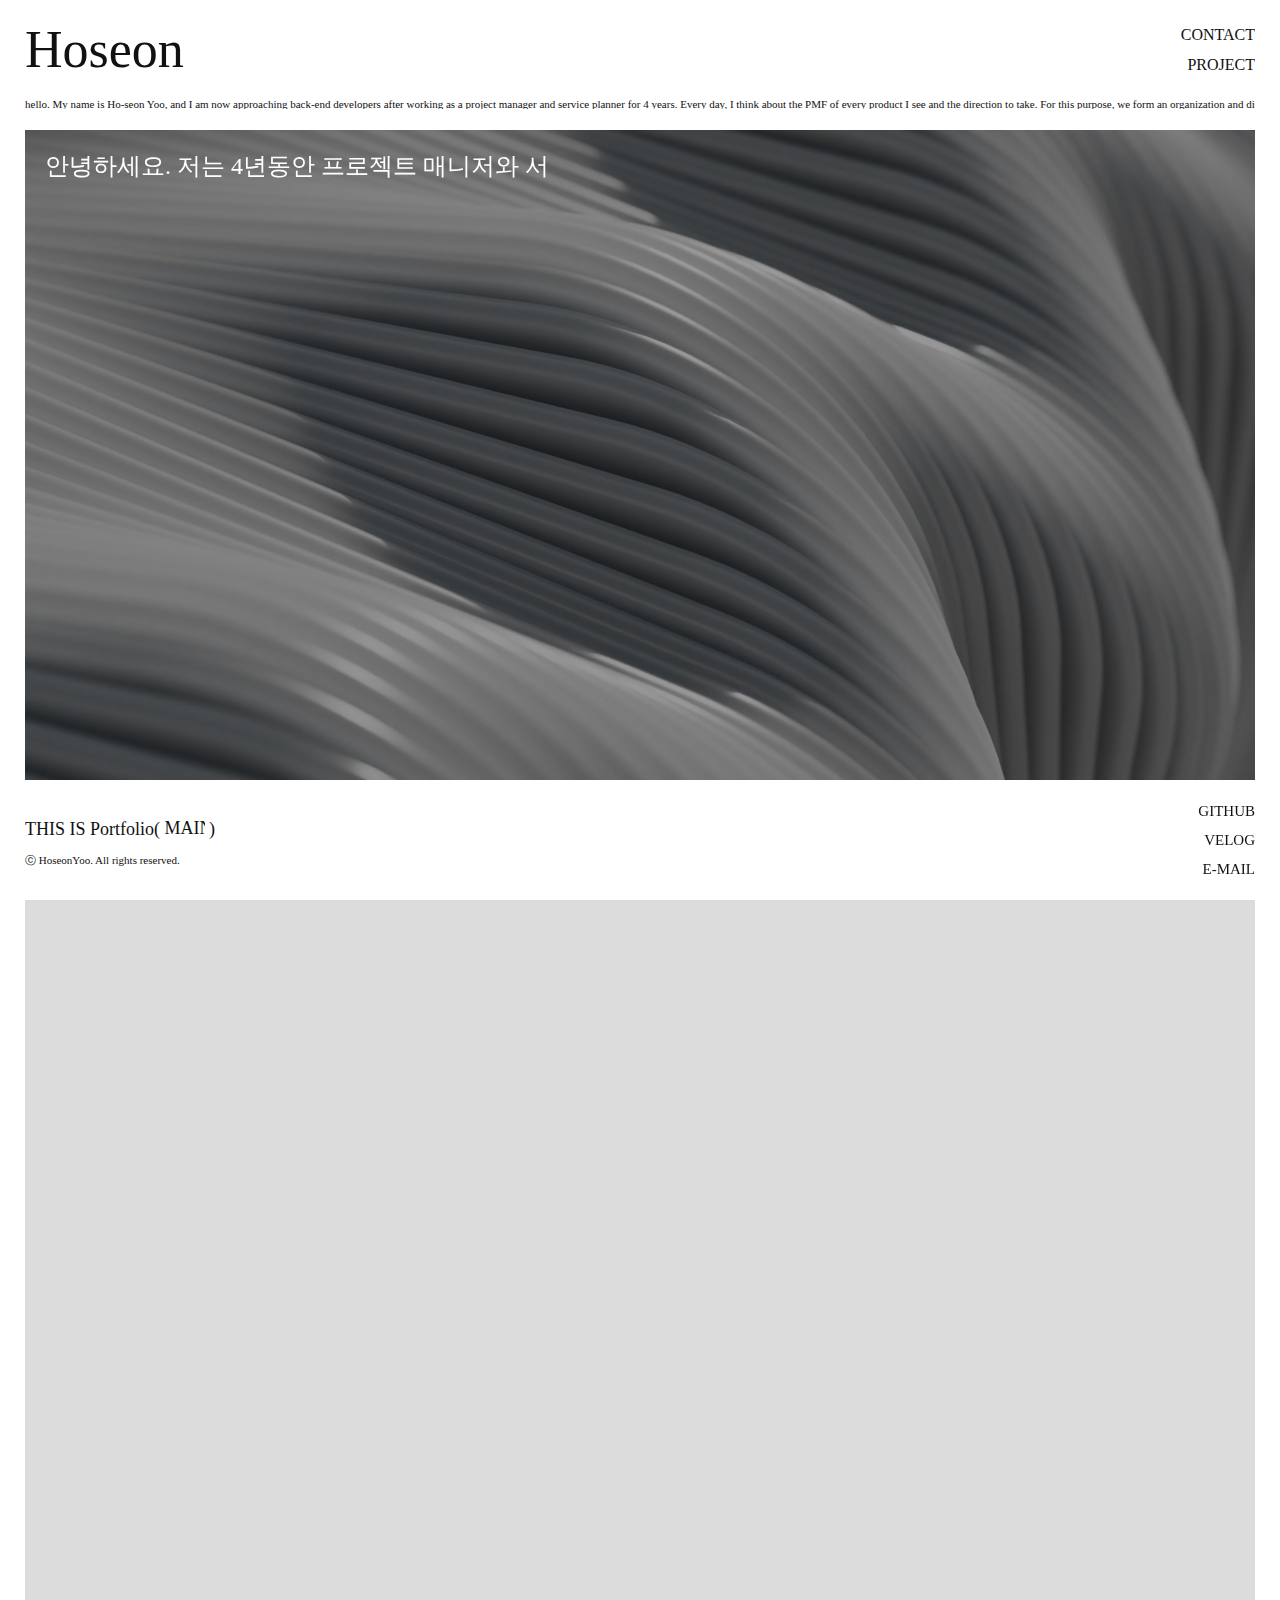
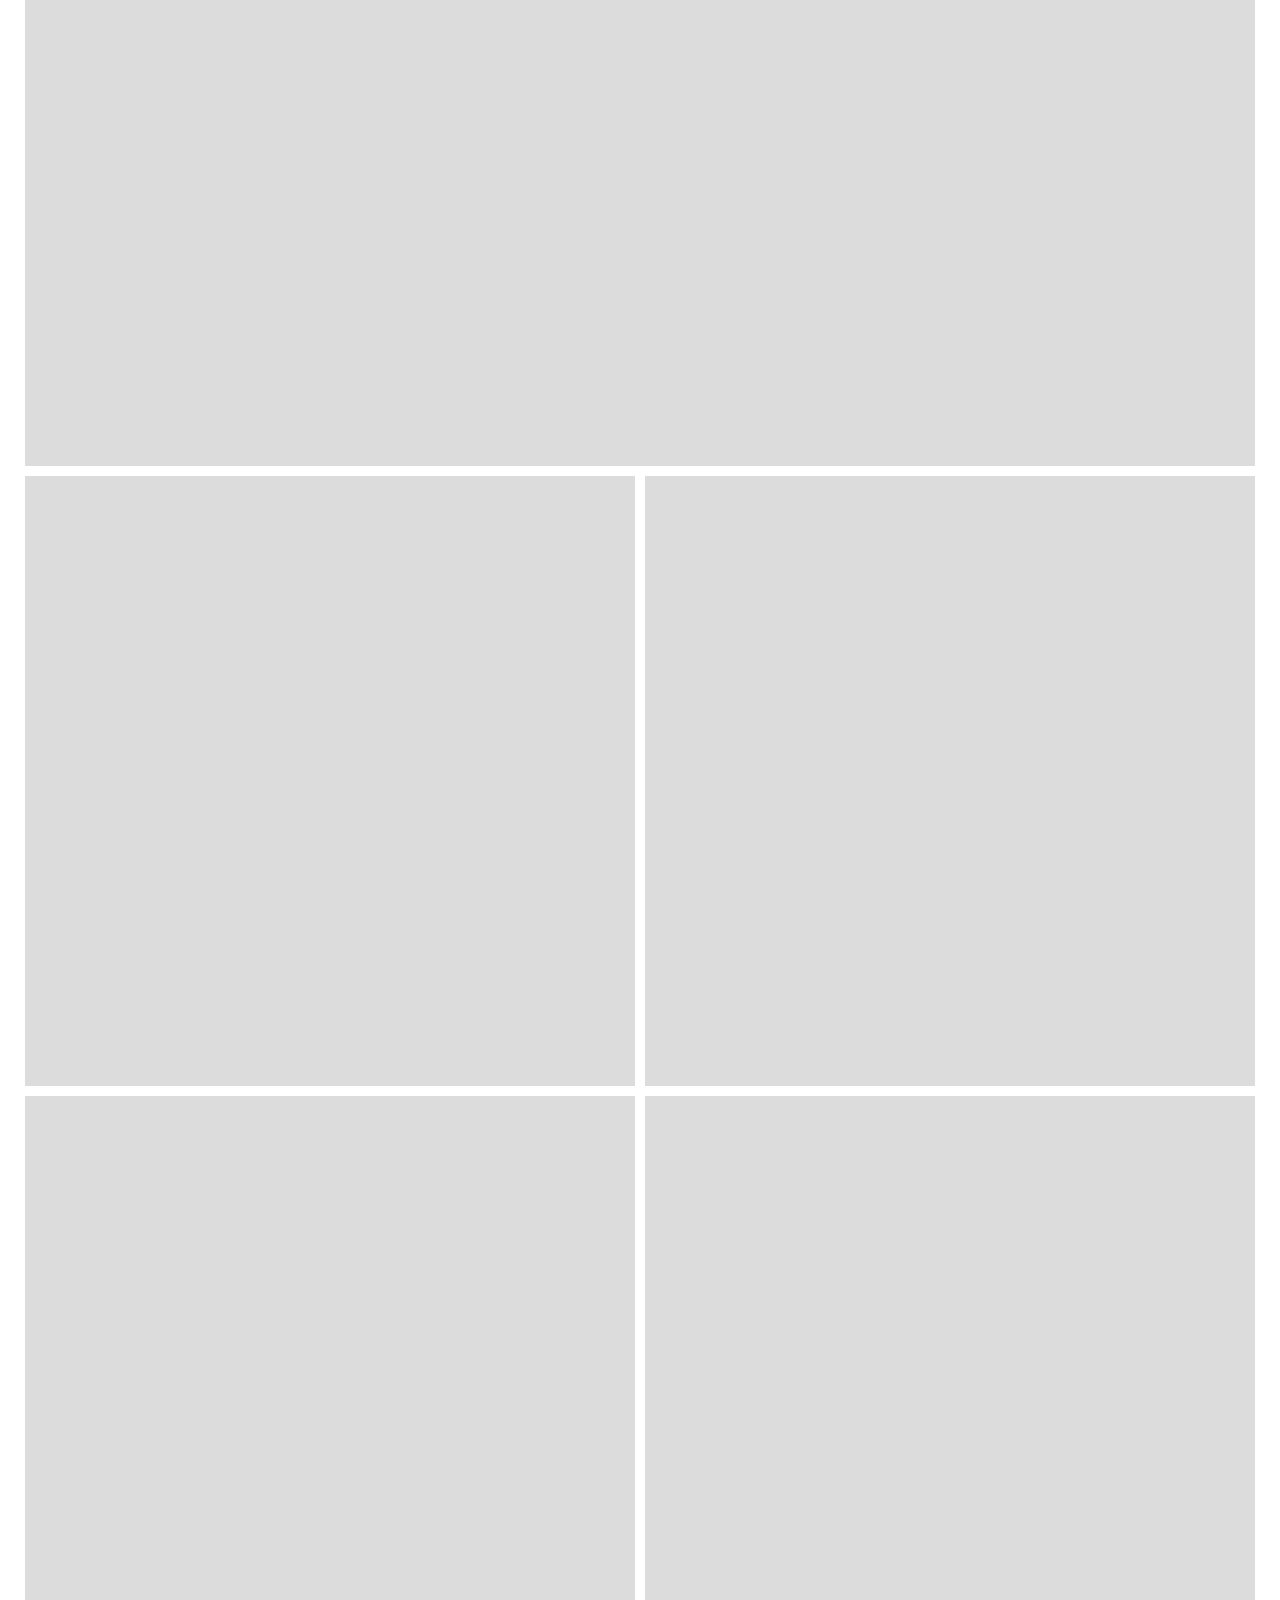
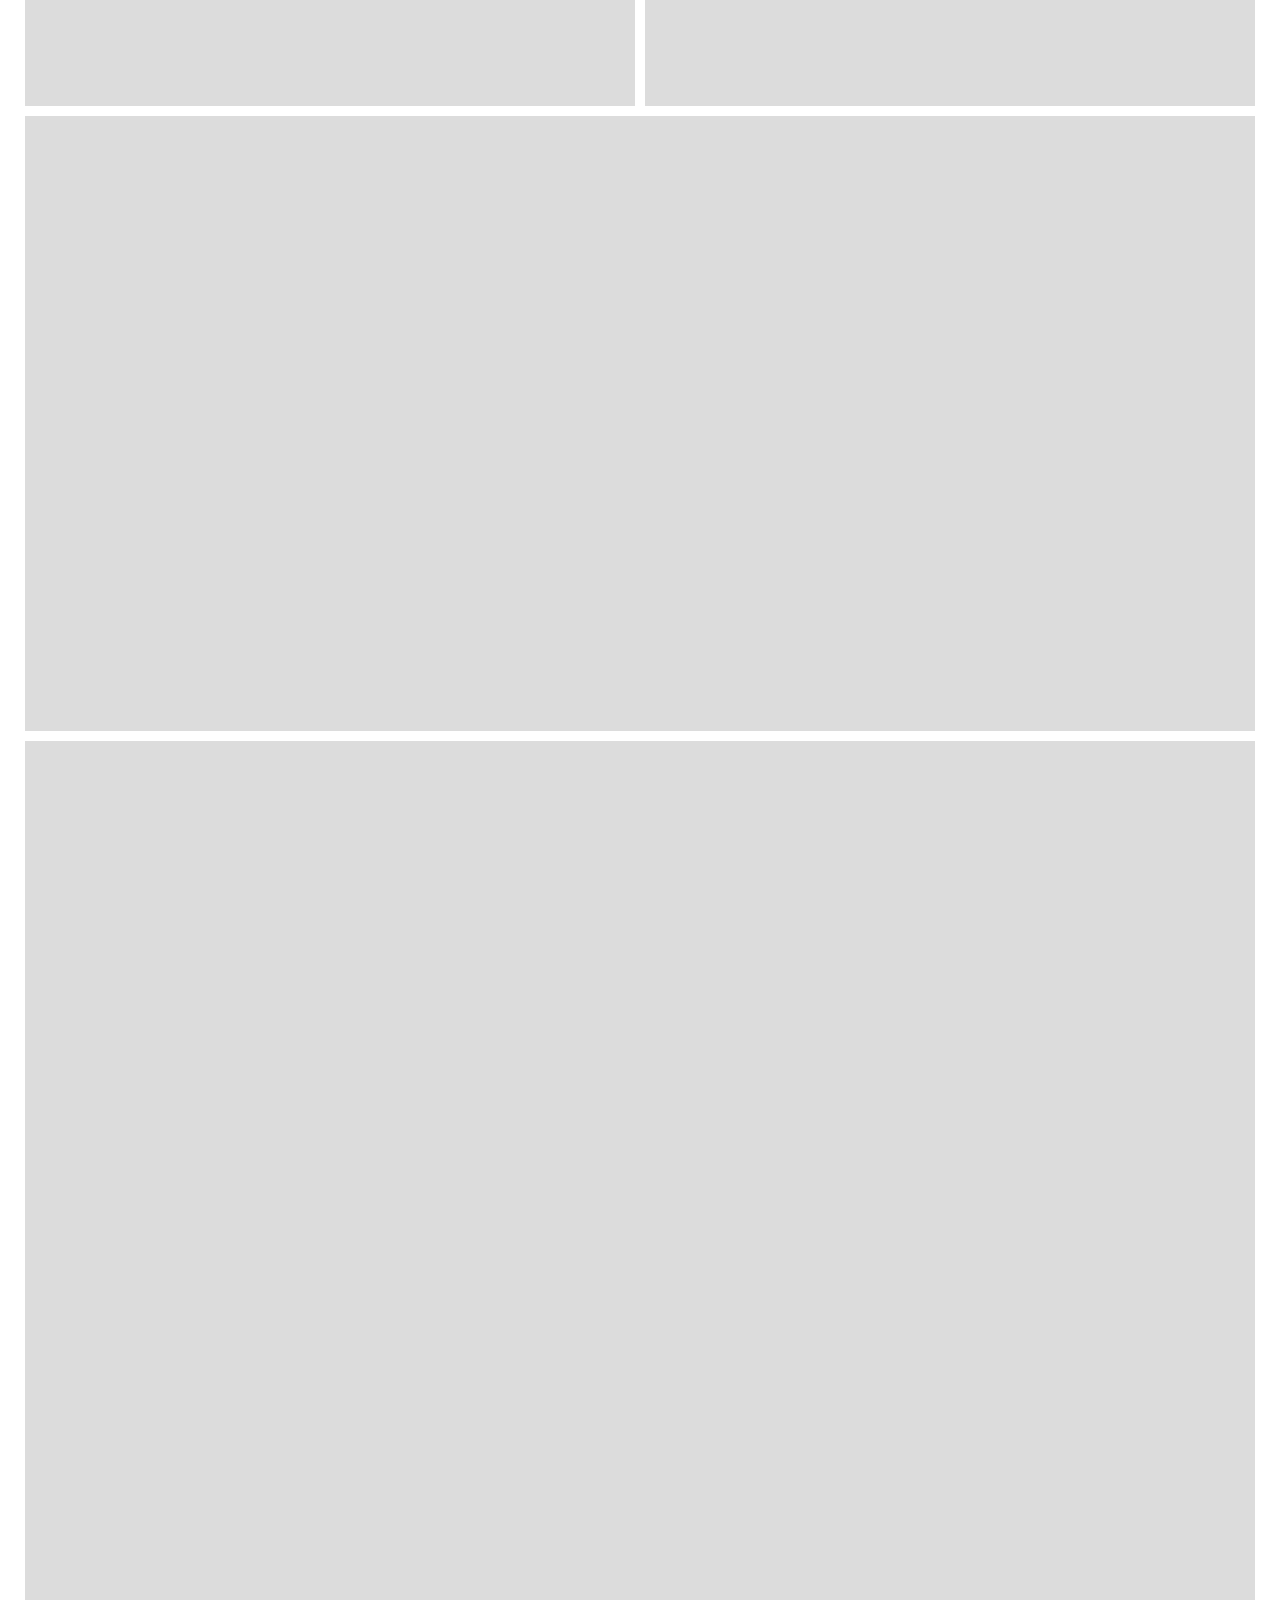
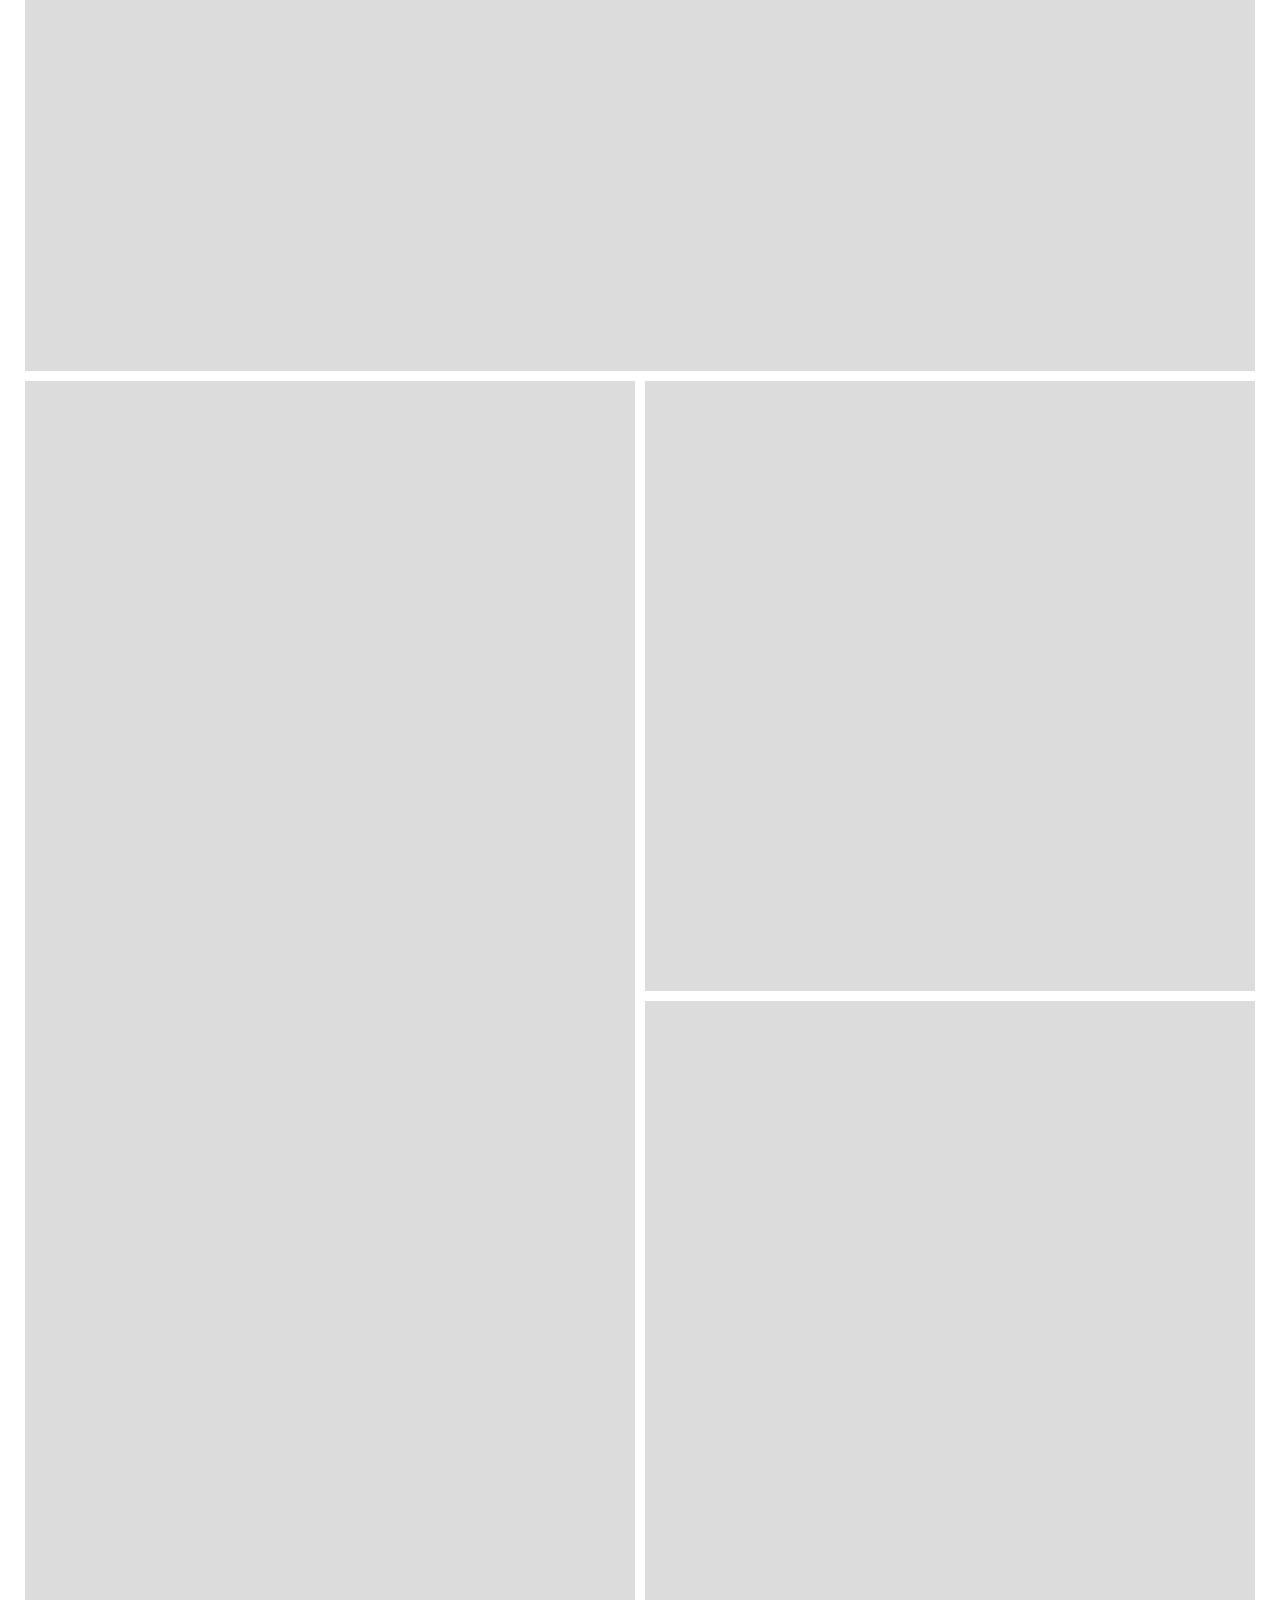
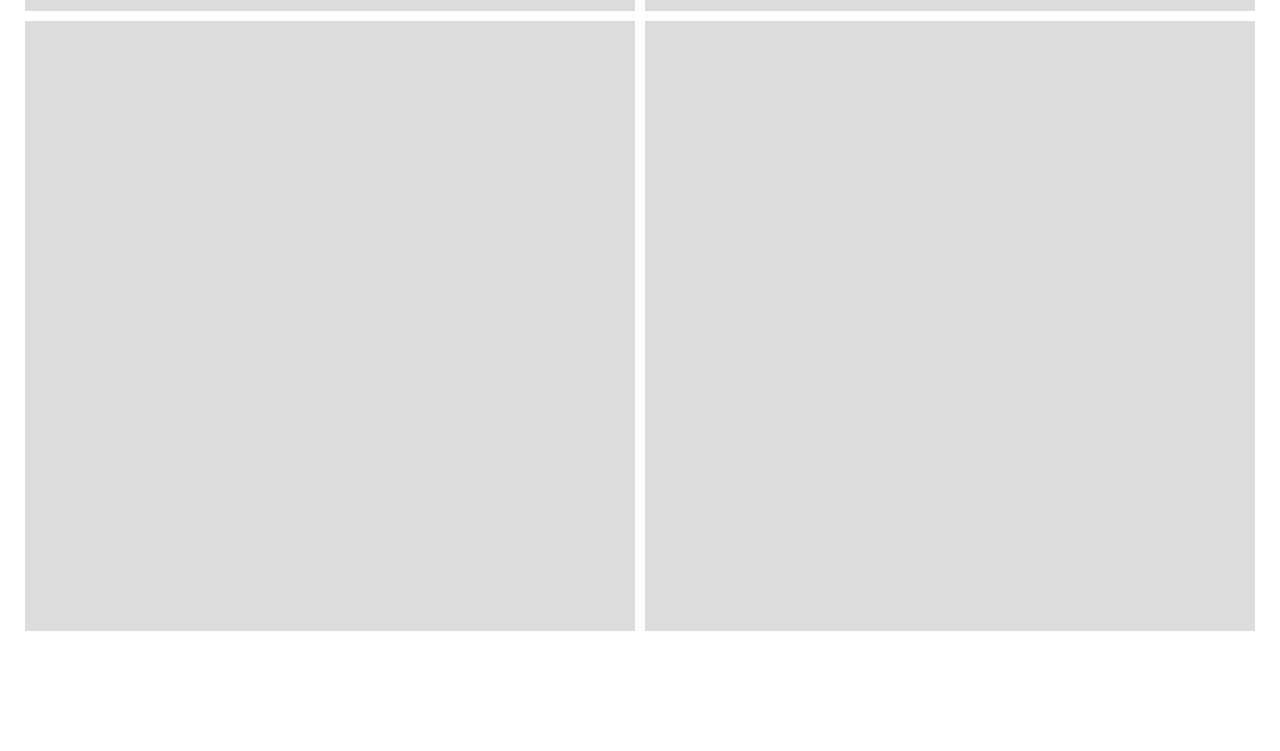
==== commit 5b4d3e4f: "Add files via upload" ====
--- a/index.html
+++ b/index.html
@@ -102,7 +102,7 @@
                     <div class="video_blur"></div>
                     <video class="w_video" src="img/video_web.mp4" muted autoplay playsinline loop width="100%">
                     </video>
-                    <video class="m_video" src="img/video_web.mp4" muted autoplay playsinline loop width="100%"></video>
+                    <video class="m_video" src="img/video_web.mp4" muted autoplay playsinline loop ></video>
                 </div>
             </section>
             <section class="section02">
--- a/css/style.css
+++ b/css/style.css
@@ -319,18 +319,12 @@
     font-size:16px;
     line-height:30px;
     }
-    .m_video{
-        display:block;
-    }
     .video_text{
         font-size: 24px;
         line-height: 32px;
         width: calc(80% - 40px);
         top:20px;
         left:20px;
-    }
-    .w_video{
-        display:none;
     }
     .marquee{
         width:100%;
@@ -490,12 +484,24 @@
     }
 }
 @media screen and (max-width: 700px) {
+    .video_wrap{
+        width: 100%;
+        height:400px;
+        overflow: hidden;
+        position: relative;
+    }
+    .m_video{
+        display:block;
+    }
+    .w_video{
+        display:none;
+    }
     .video_text{
         font-size: 14px;
-        line-height: 22px;
-        width: calc(100% - 40px);
-        top:20px;
-        left:20px;
+        line-height: 20px;
+        width: calc(100% - 20px);
+        top:10px;
+        left:10px;
     }
 }
 @media (prefers-color-scheme: dark){
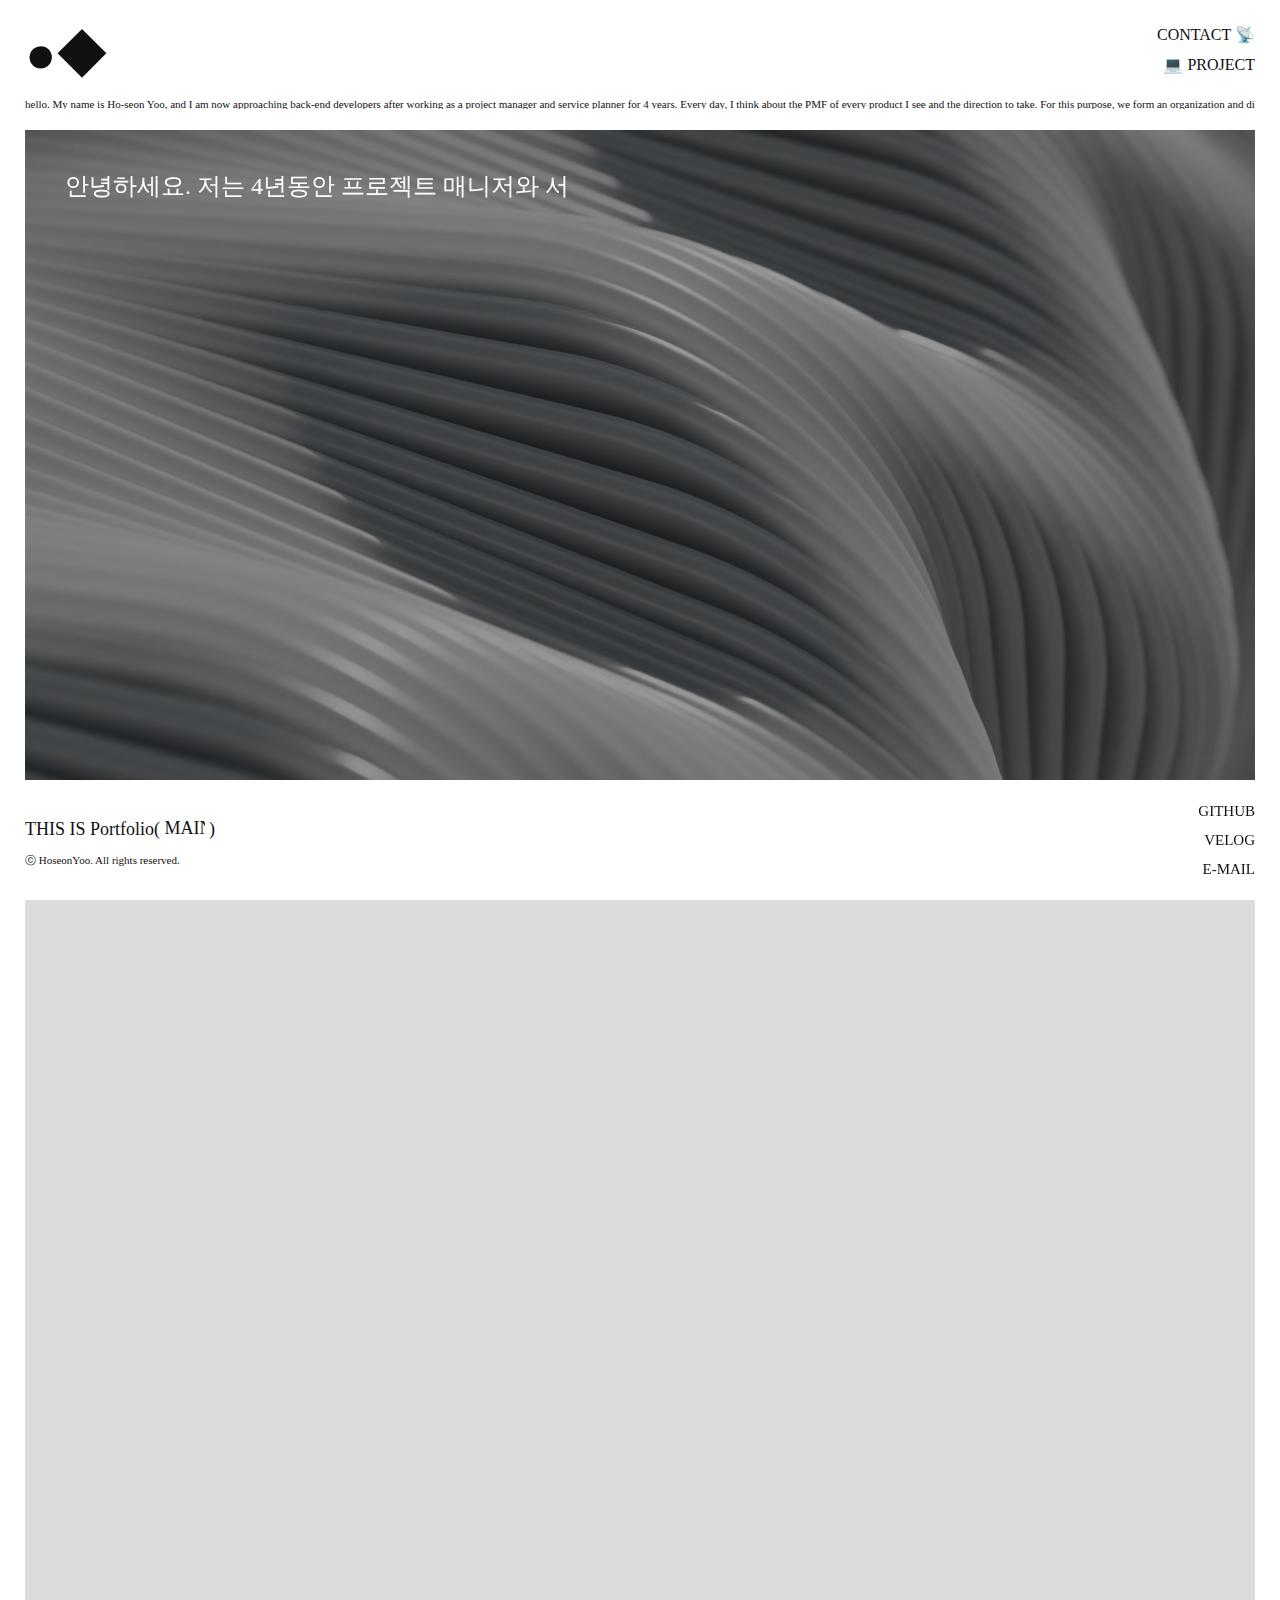
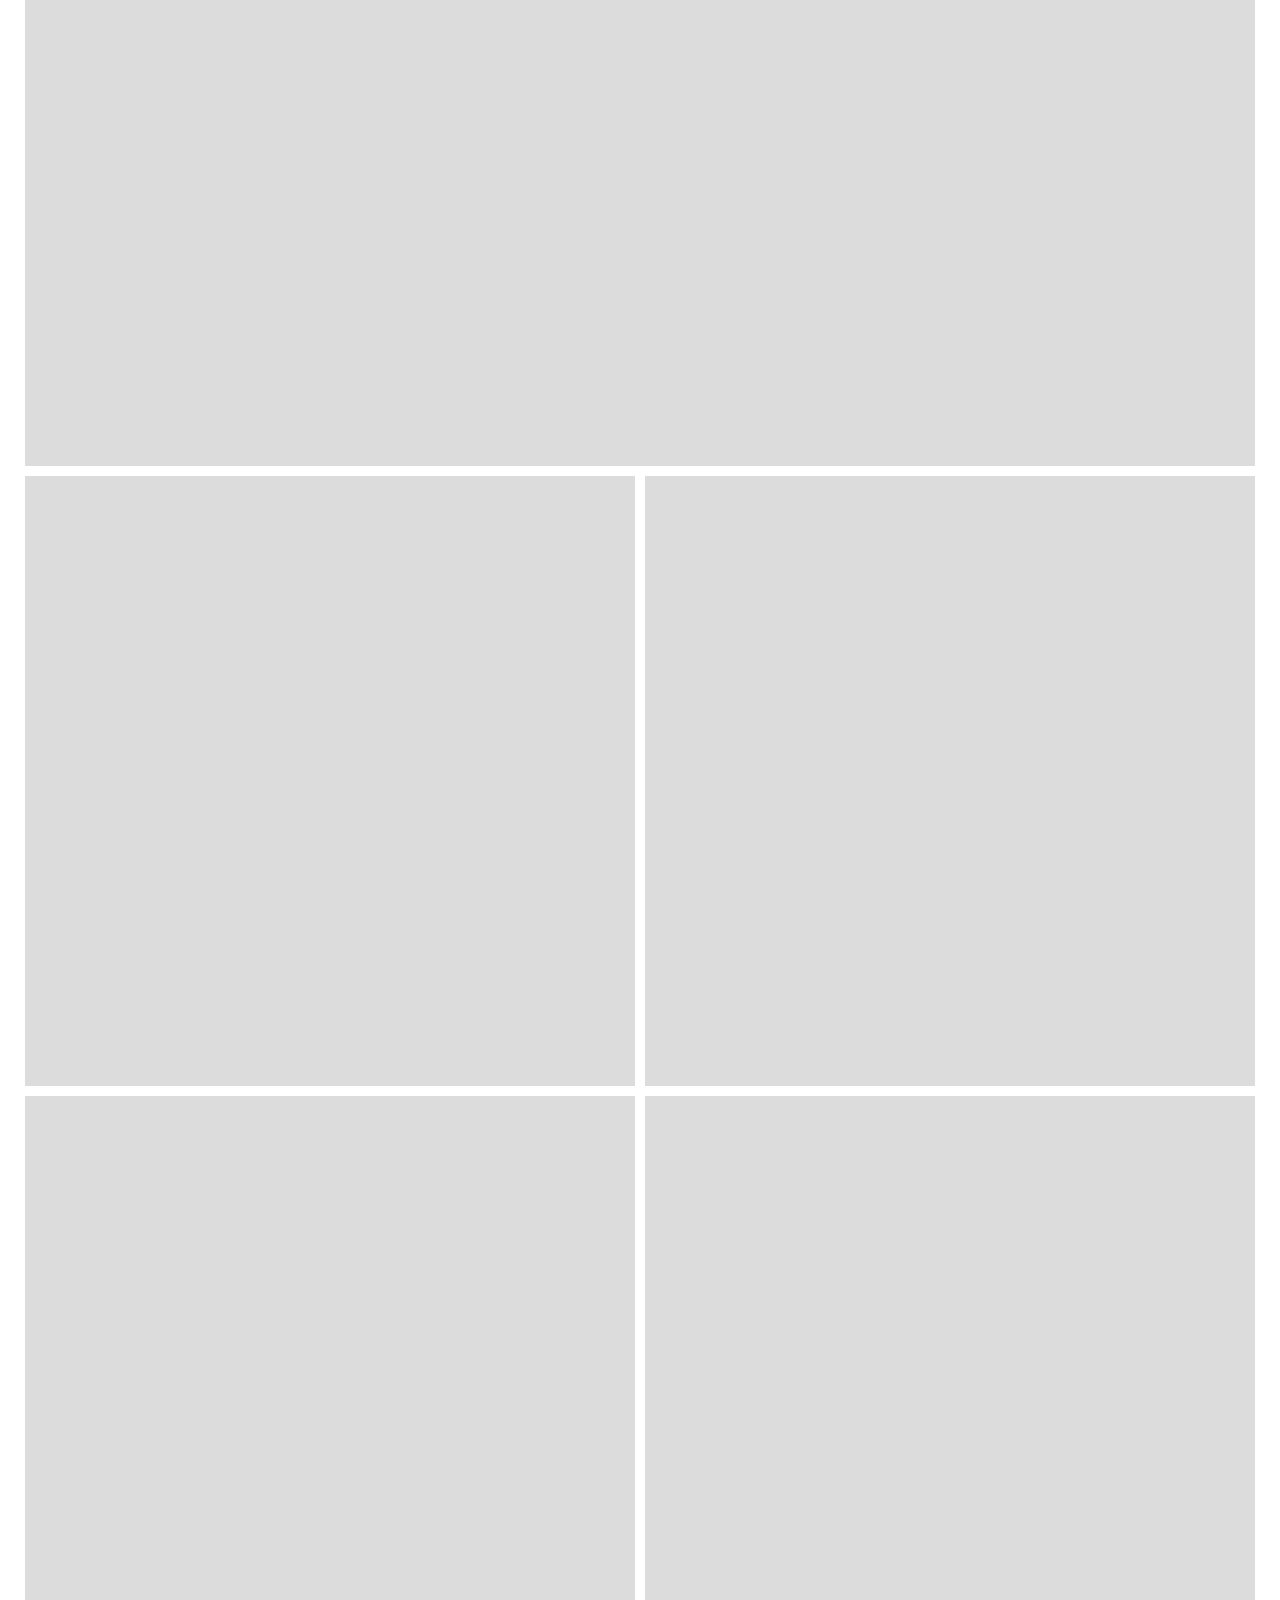
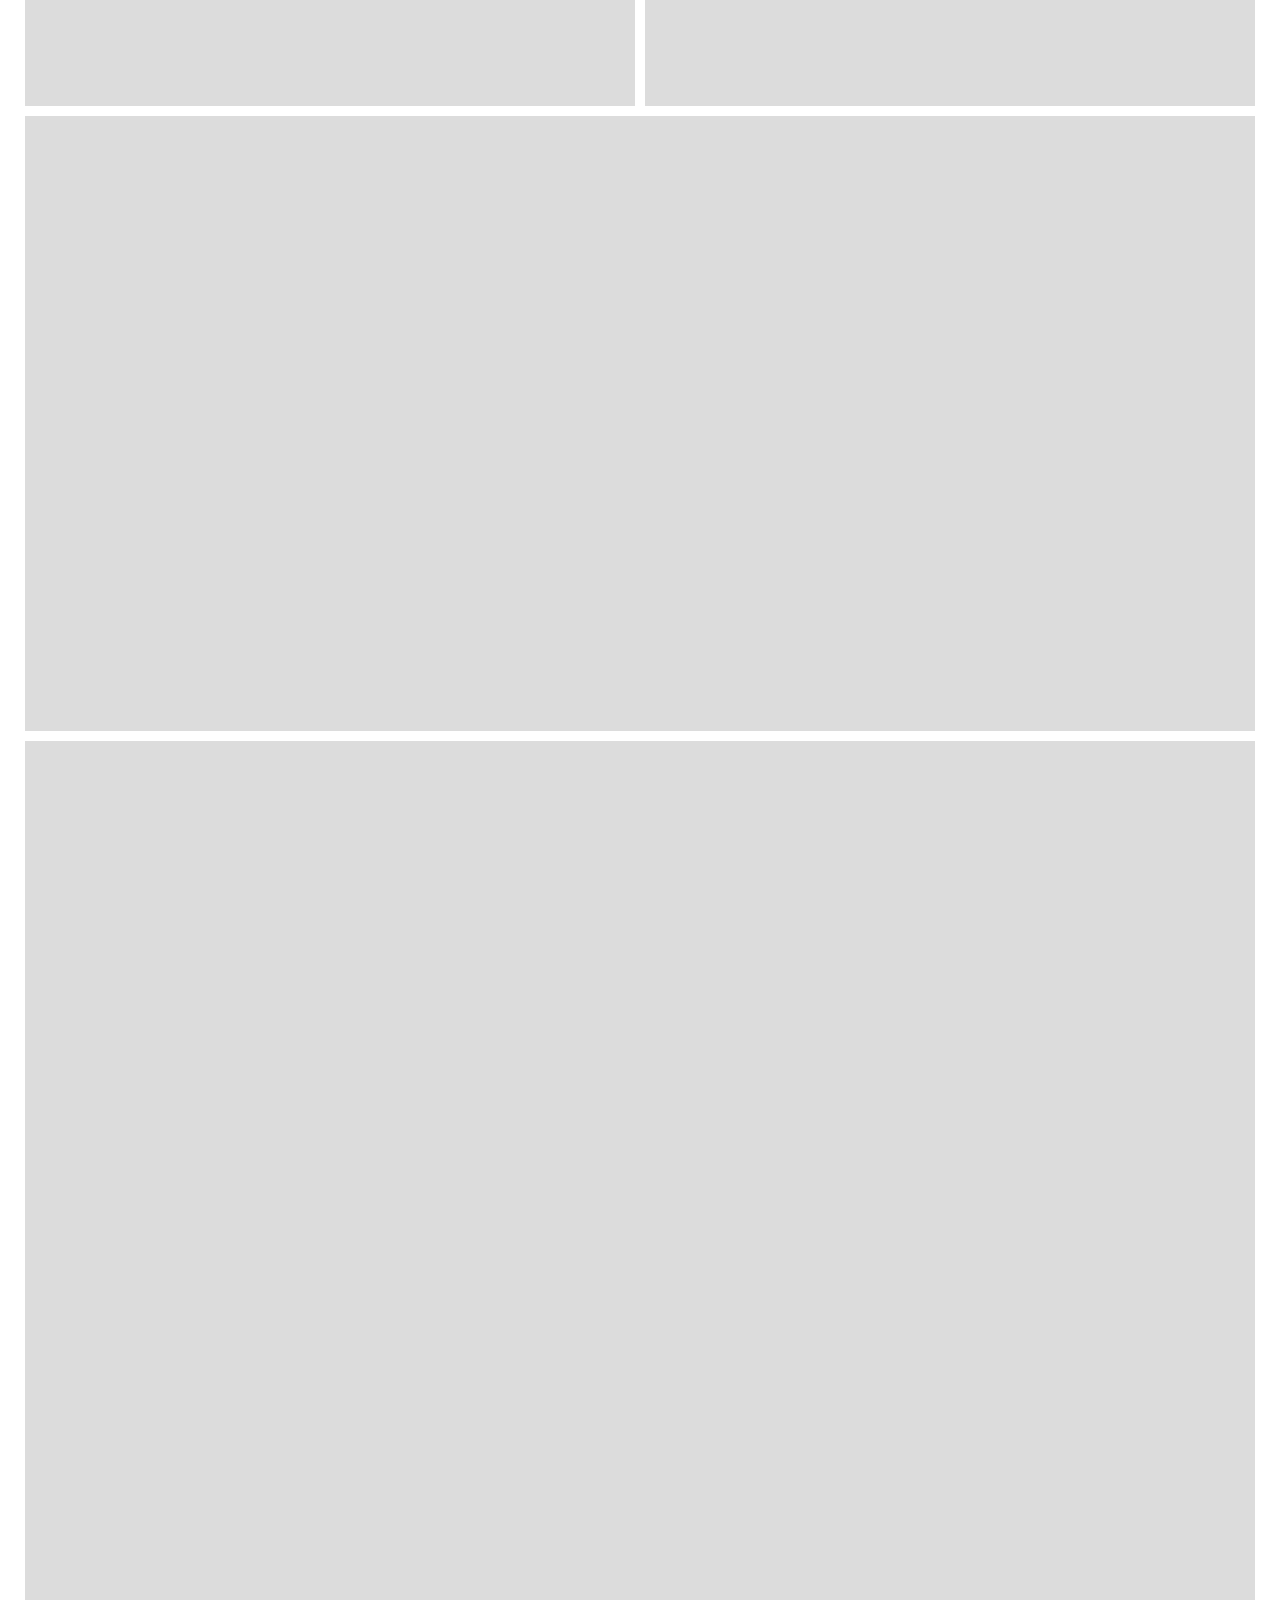
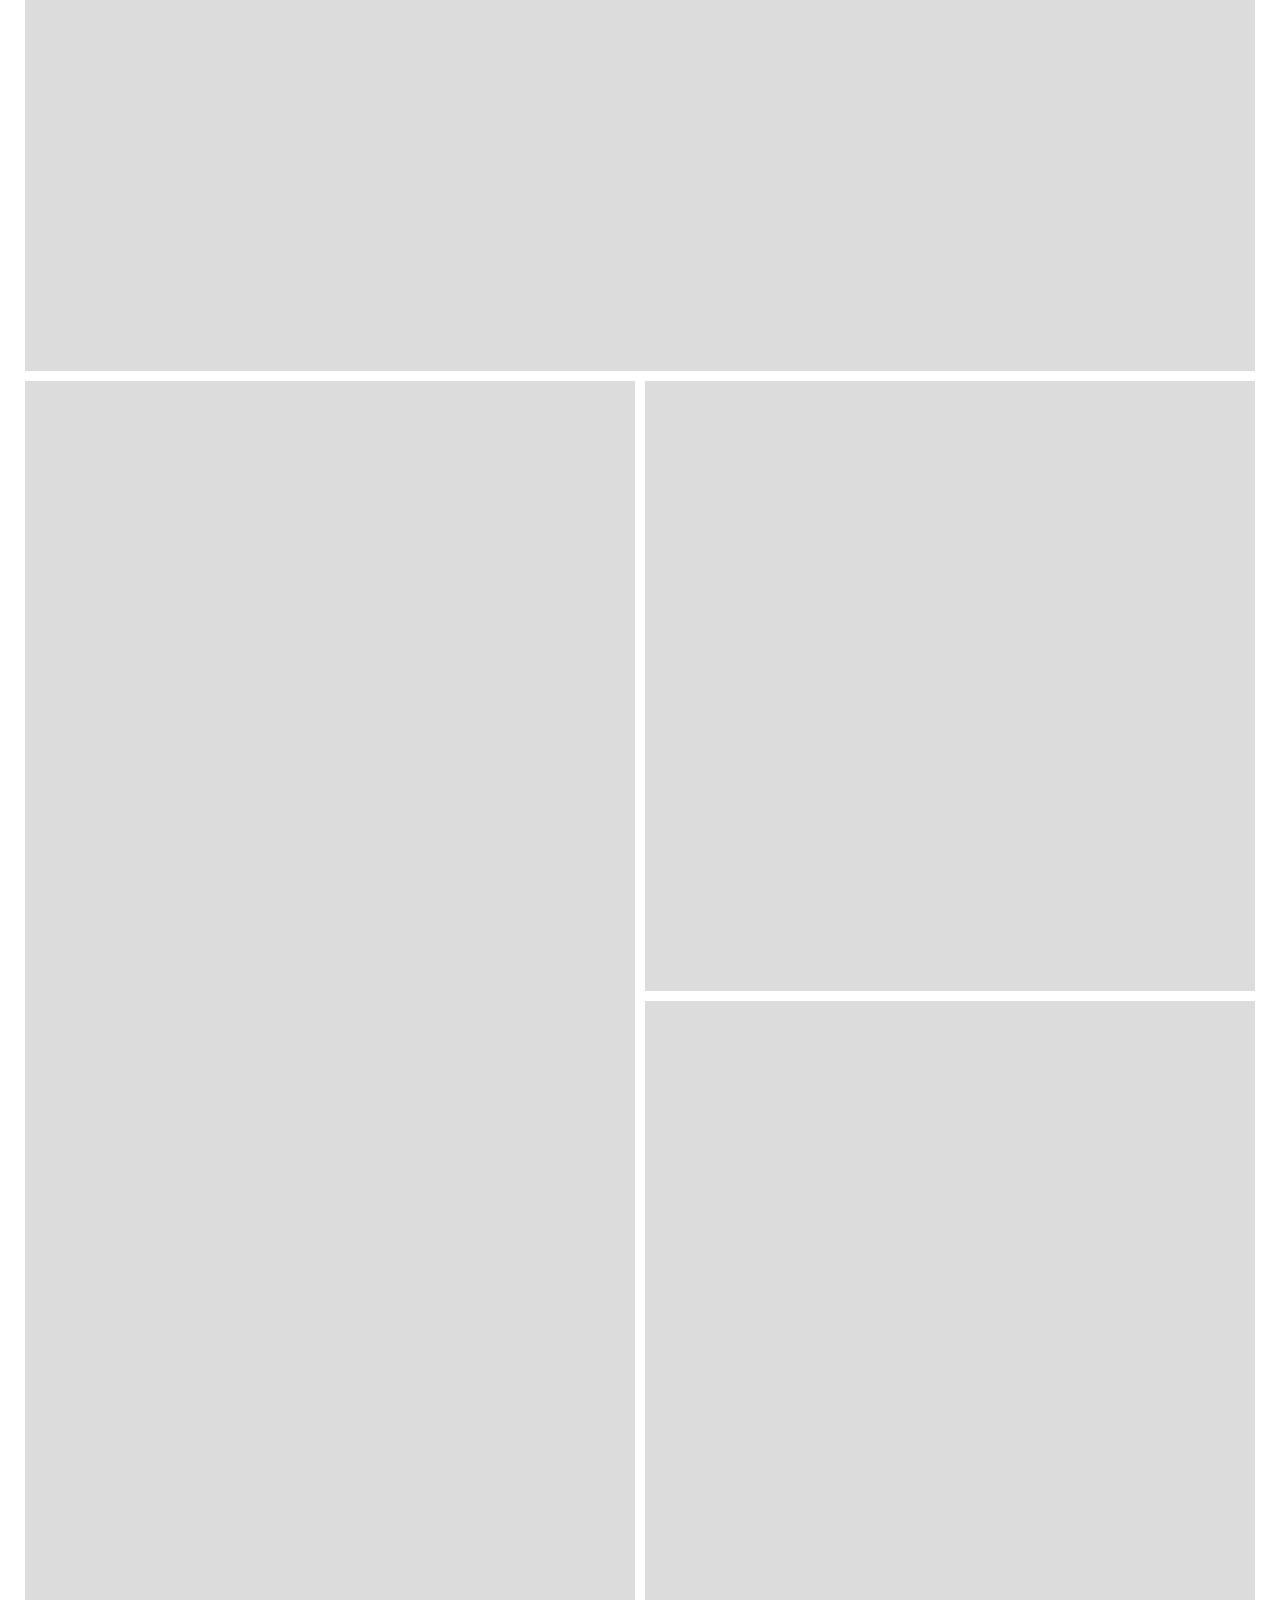
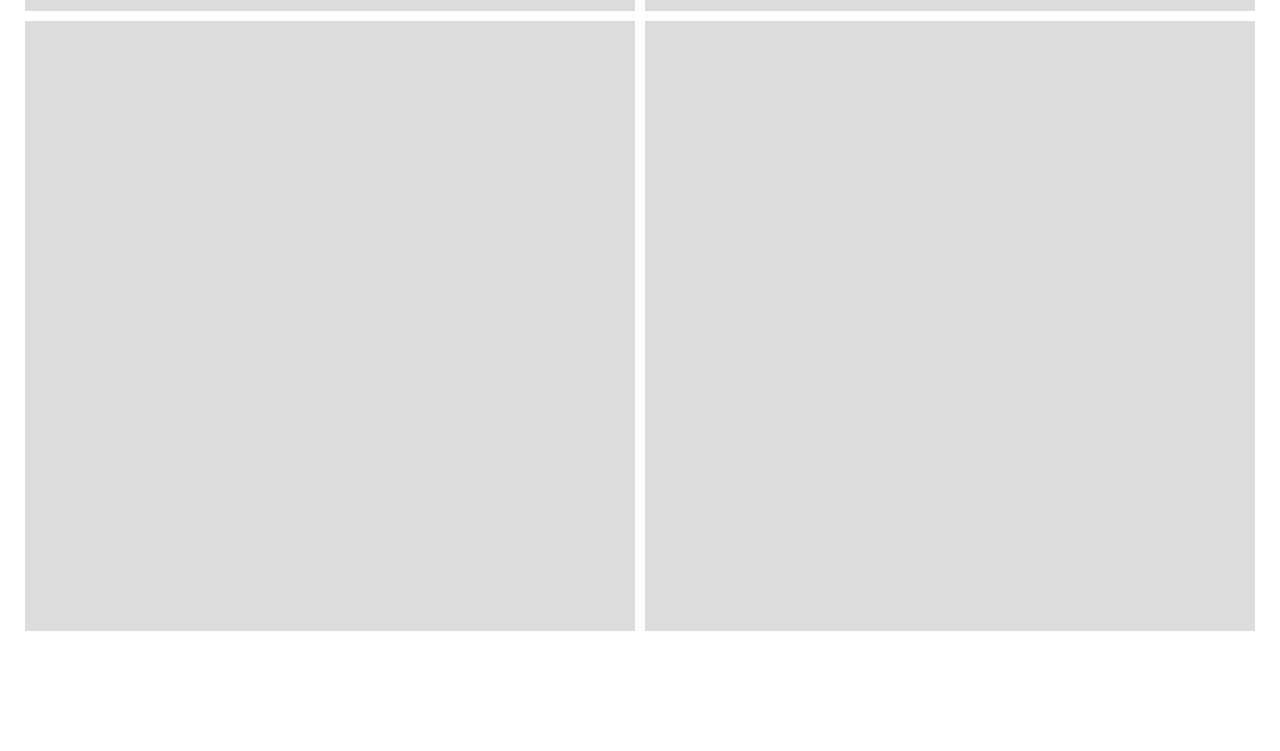
==== commit 85b50ed8: "Add files via upload" ====
--- a/index.html
+++ b/index.html
@@ -36,8 +36,8 @@
             <header class="clearfix">
                 <div>
                     <h1>
-                        <a href="index.html" class="pc_logo"> HoseonYoo </a>
-                        <a href="index.html" class="mobile_logo"> Hoseon </a>
+                        <a href="index.html" class="pc_logo">●◆</a>
+                        <a href="index.html" class="mobile_logo">●◆</a>
                     </h1>
                     <div class="marquee">
                         <div>
@@ -59,10 +59,10 @@
                     <nav>
                         <ul>
                             <li>
-                                <a href="#">CONTACT</a>
+                                <a href="#">CONTACT 📡</a>
                             </li>
                             <li>
-                                <a href="#">PROJECT</a>
+                                <a href="#">💻 PROJECT</a>
                             </li>
                         </ul>
                     </nav>
--- a/css/style.css
+++ b/css/style.css
@@ -322,9 +322,9 @@
     .video_text{
         font-size: 24px;
         line-height: 32px;
-        width: calc(80% - 40px);
-        top:20px;
-        left:20px;
+        width: calc(80% - 80px);
+        top:40px;
+        left:40px;
     }
     .marquee{
         width:100%;
@@ -486,7 +486,8 @@
 @media screen and (max-width: 700px) {
     .video_wrap{
         width: 100%;
-        height:400px;
+        height: 40vh;
+        max-height: 400px;
         overflow: hidden;
         position: relative;
     }
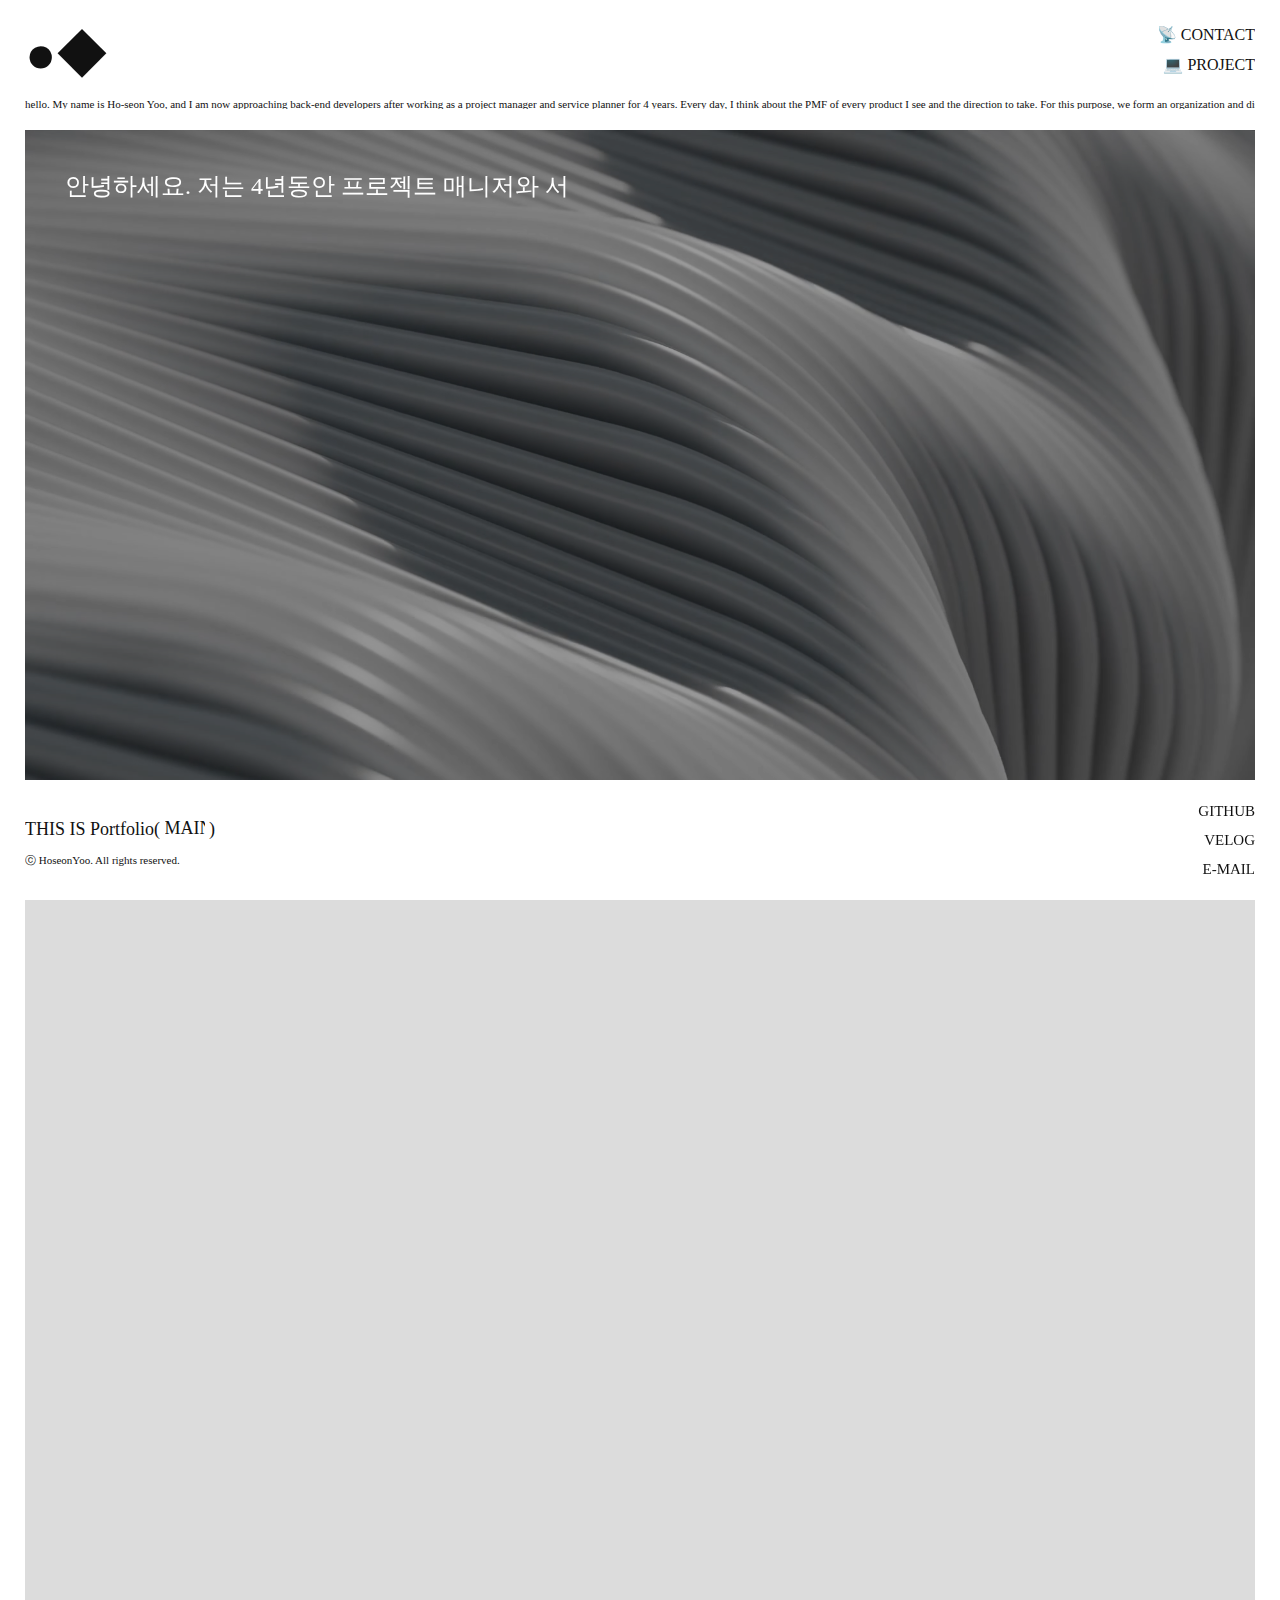
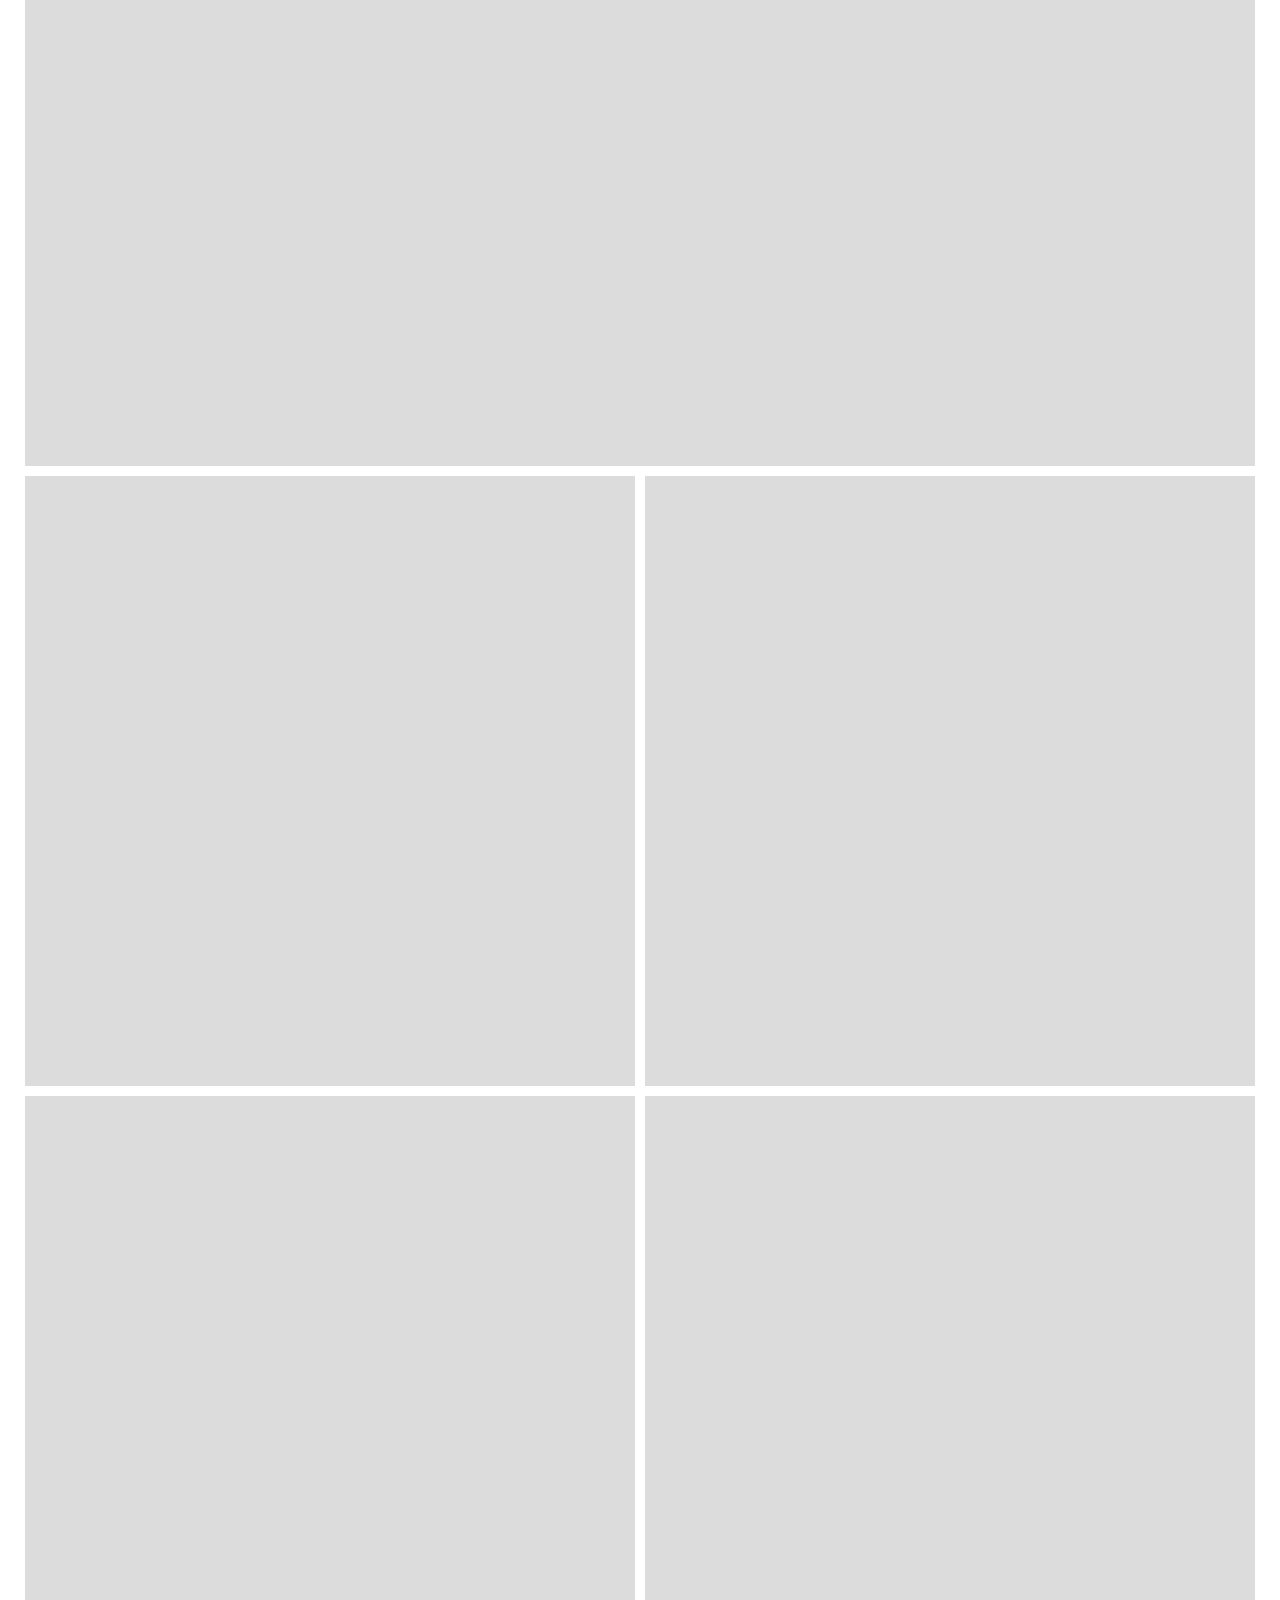
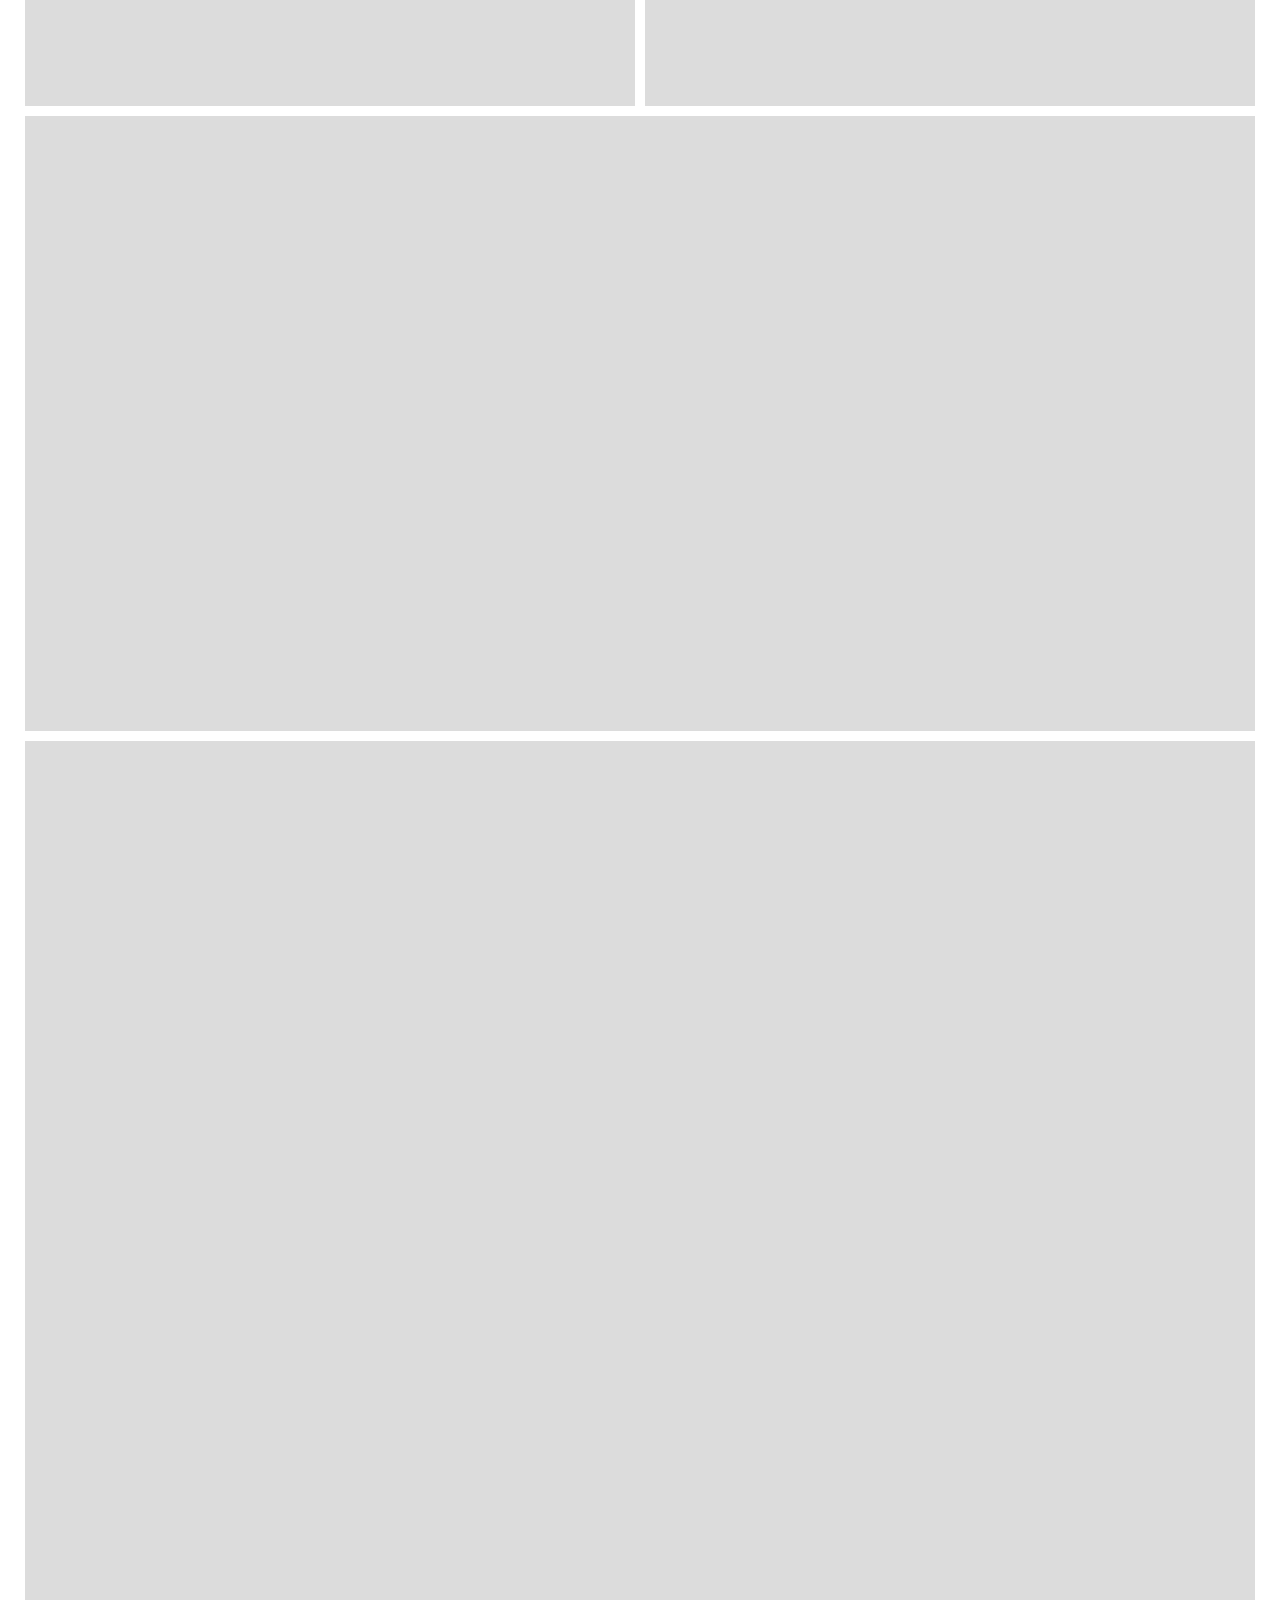
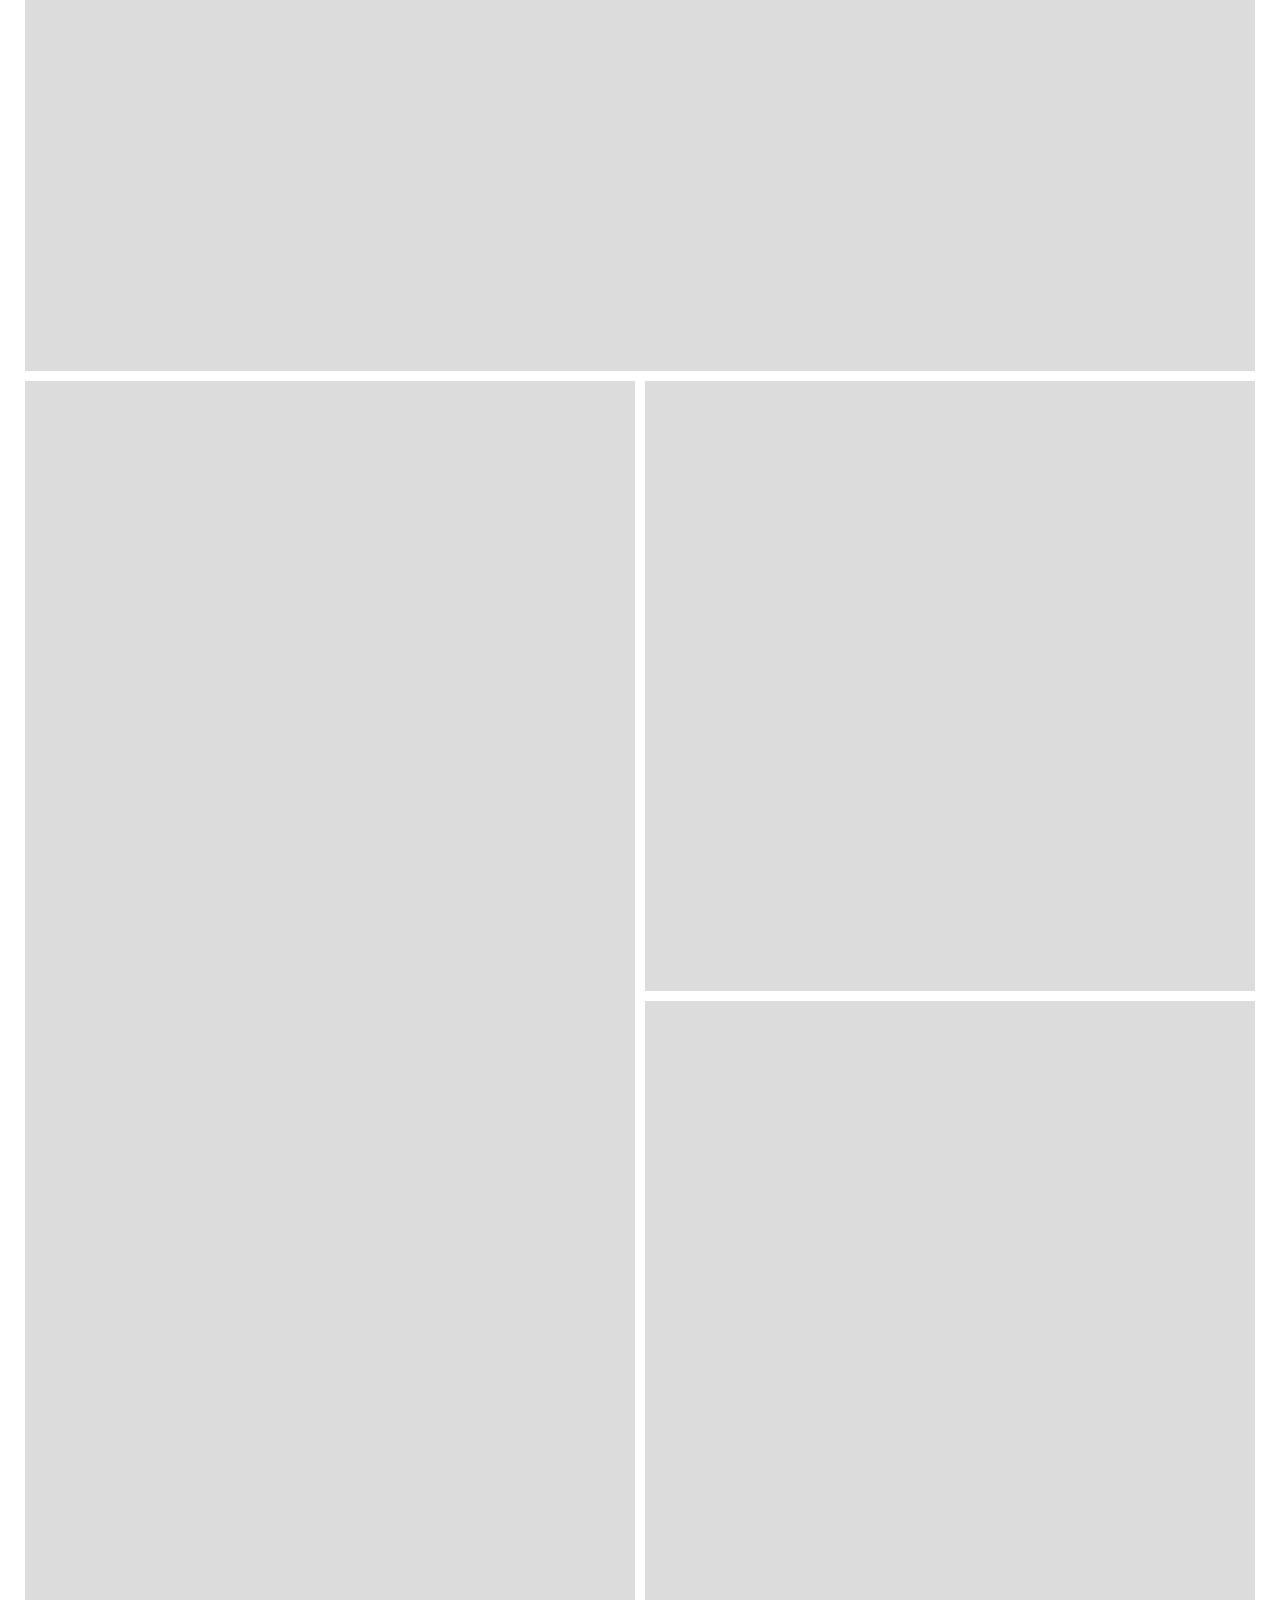
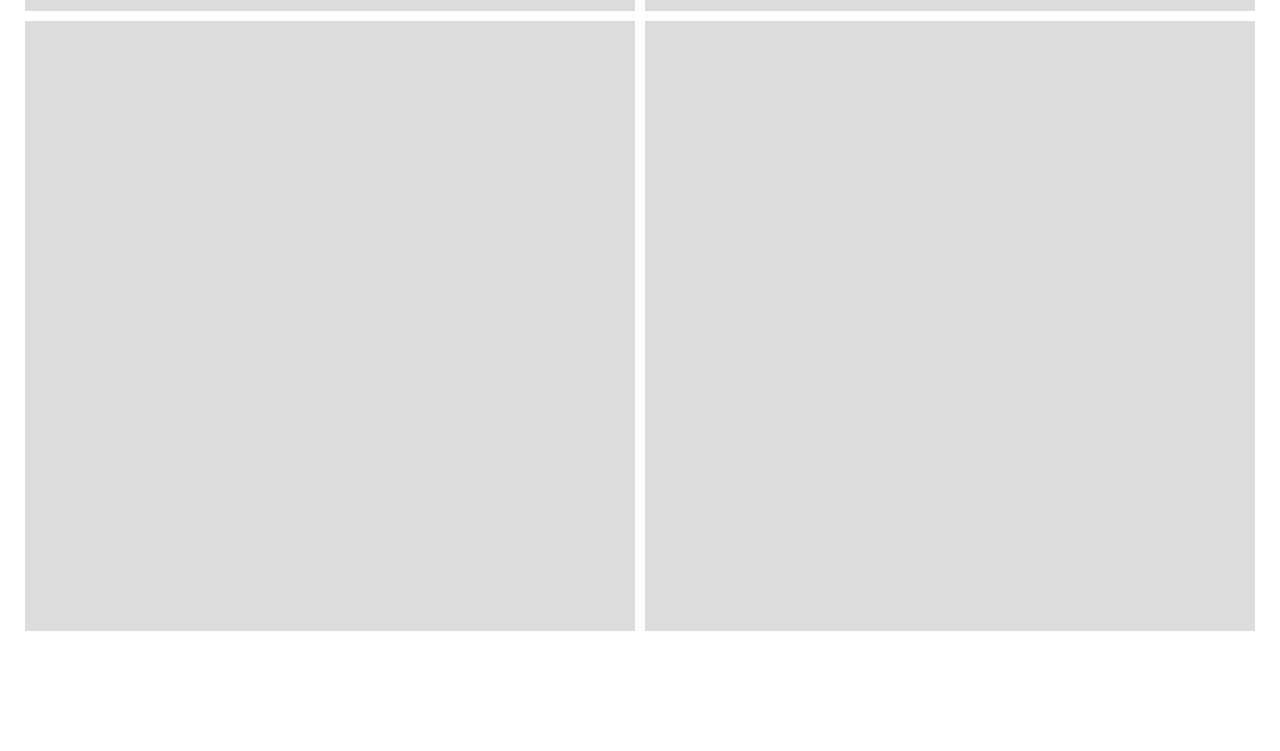
==== commit 2c1174cb: "Add files via upload" ====
--- a/index.html
+++ b/index.html
@@ -59,7 +59,7 @@
                     <nav>
                         <ul>
                             <li>
-                                <a href="#">CONTACT 📡</a>
+                                <a href="#">📡 CONTACT</a>
                             </li>
                             <li>
                                 <a href="#">💻 PROJECT</a>
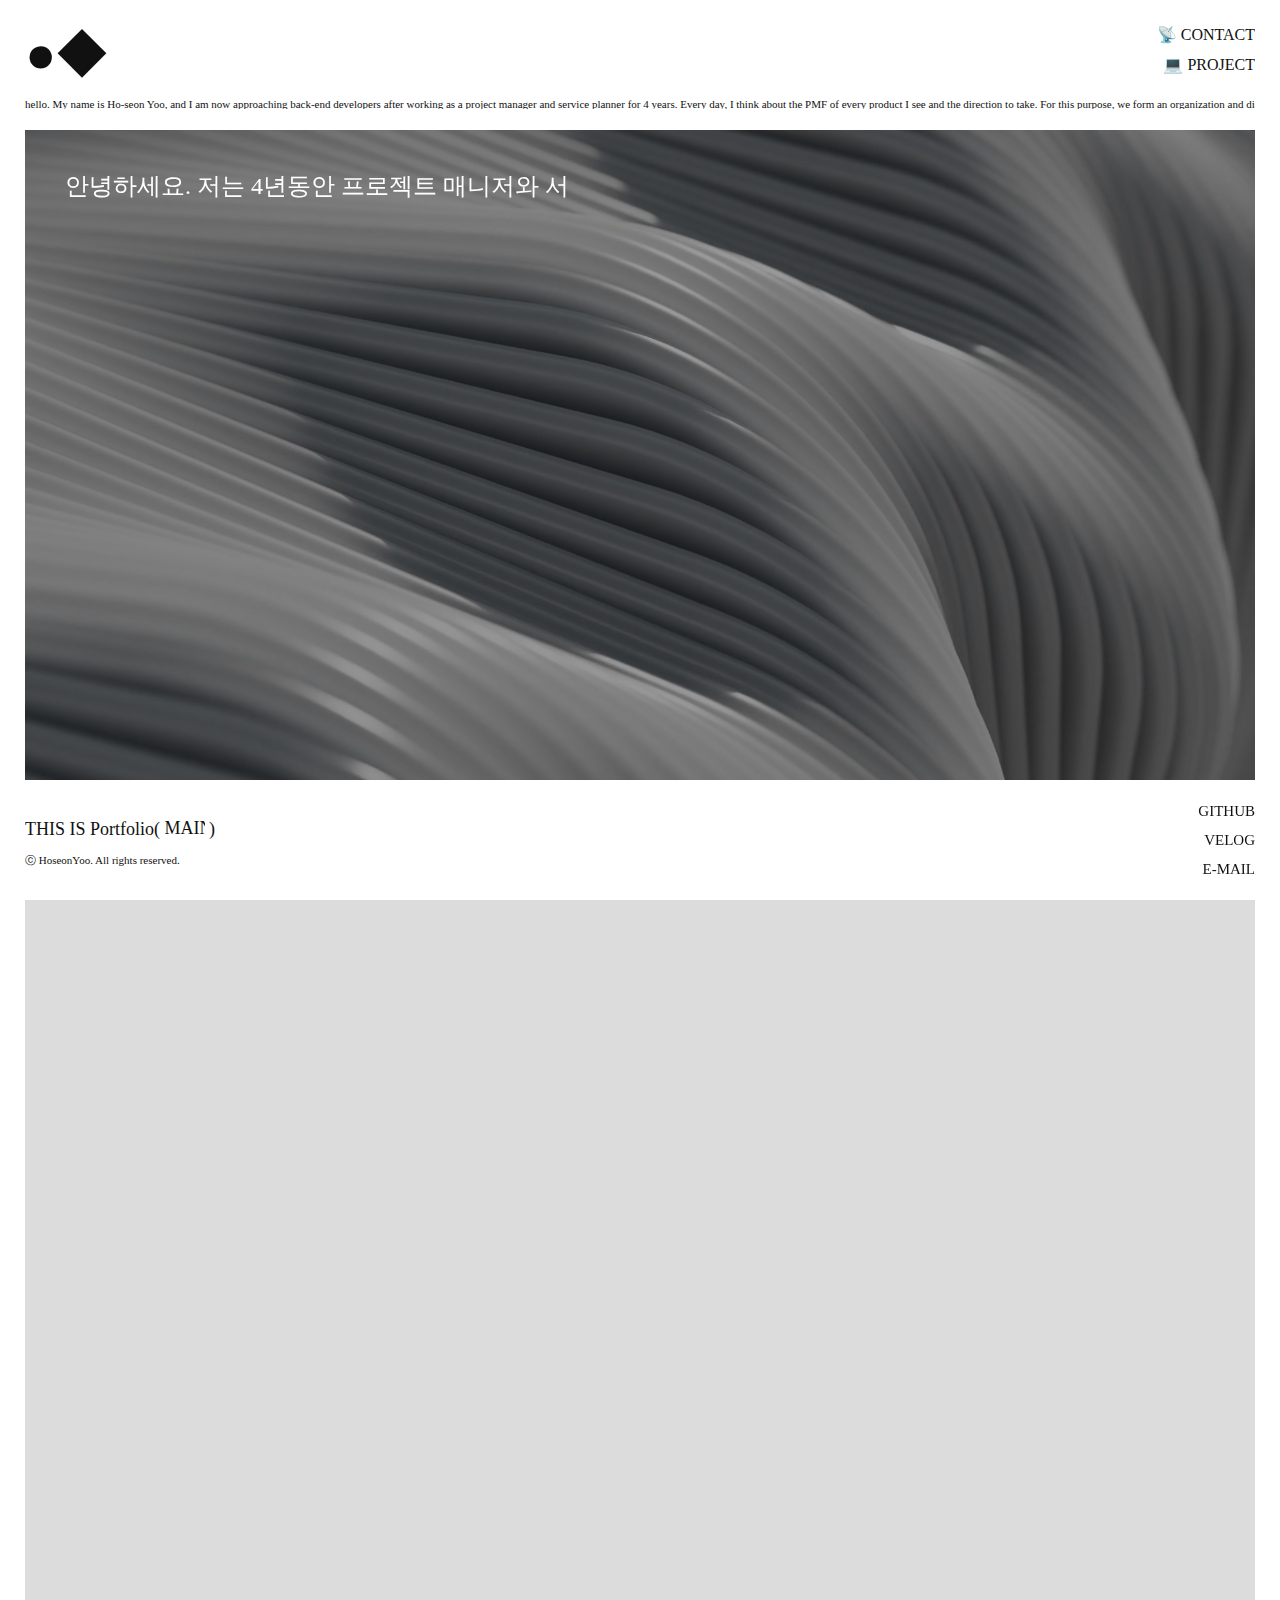
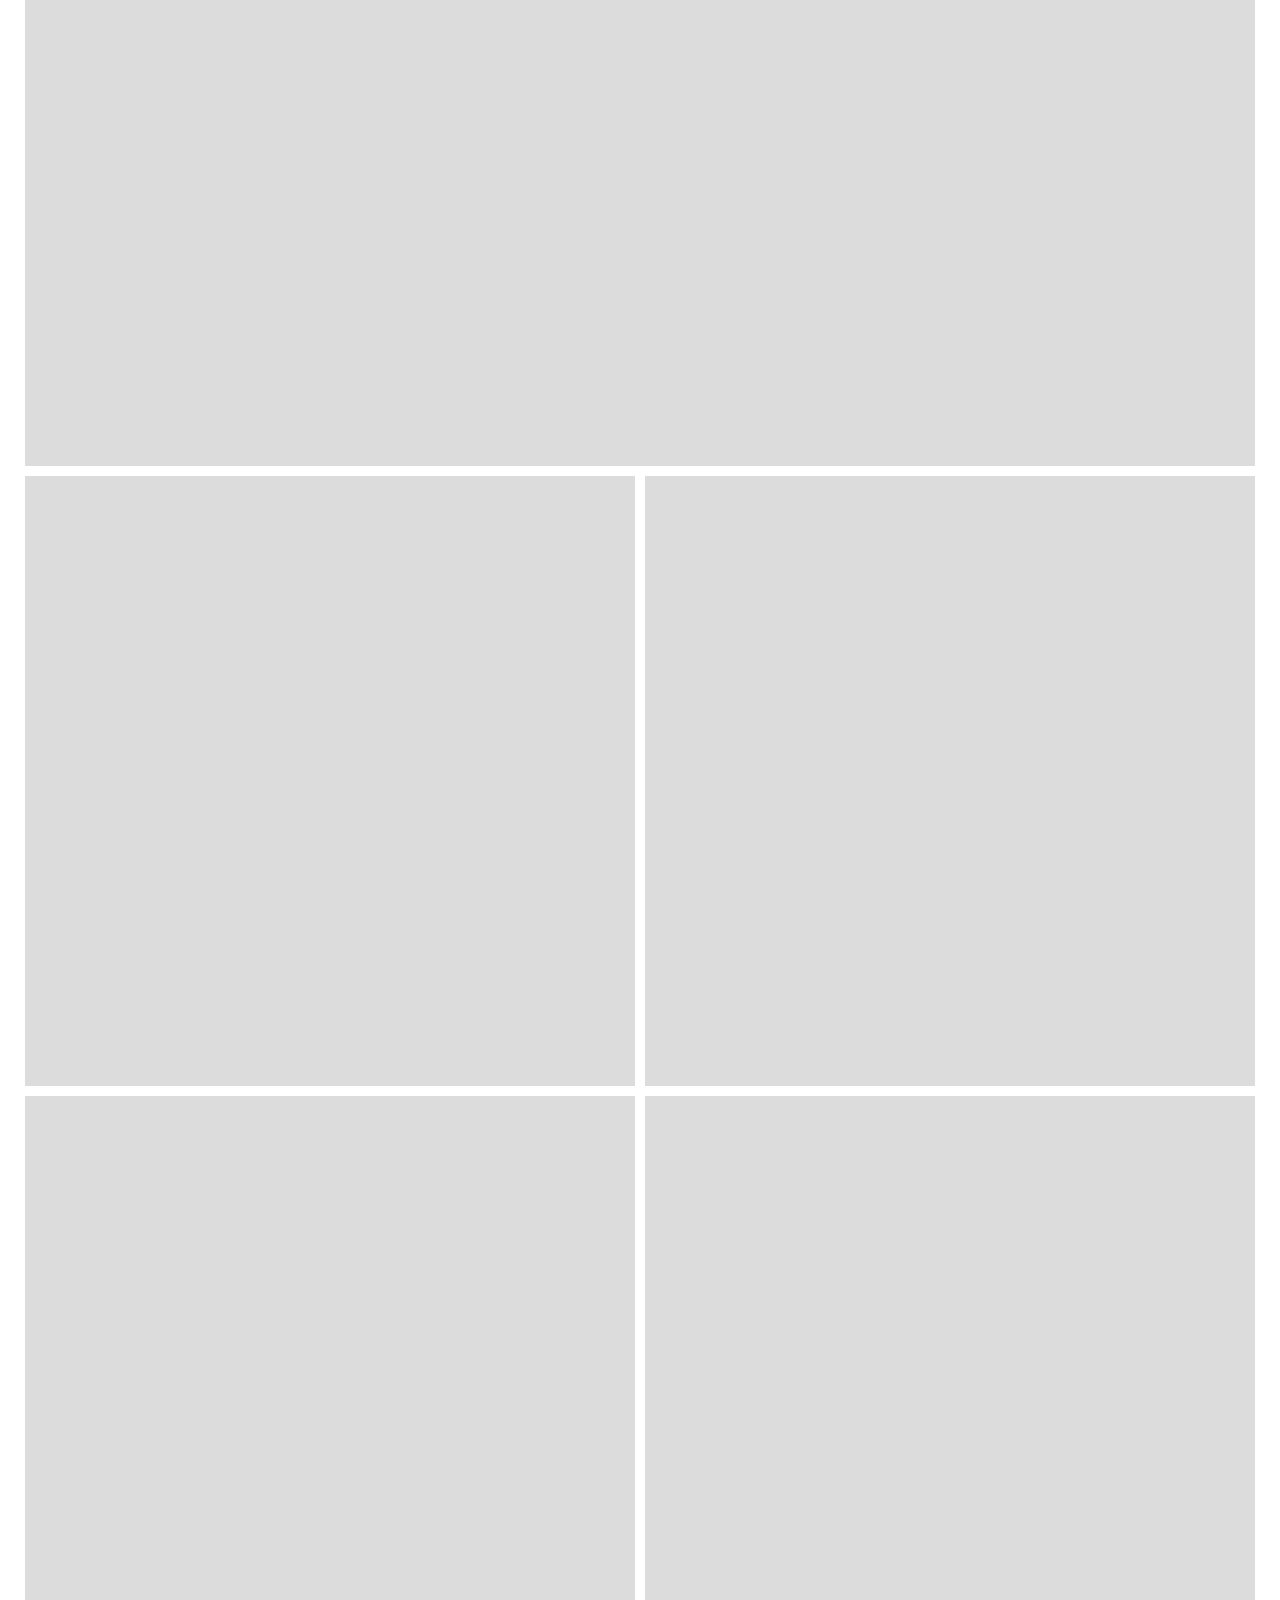
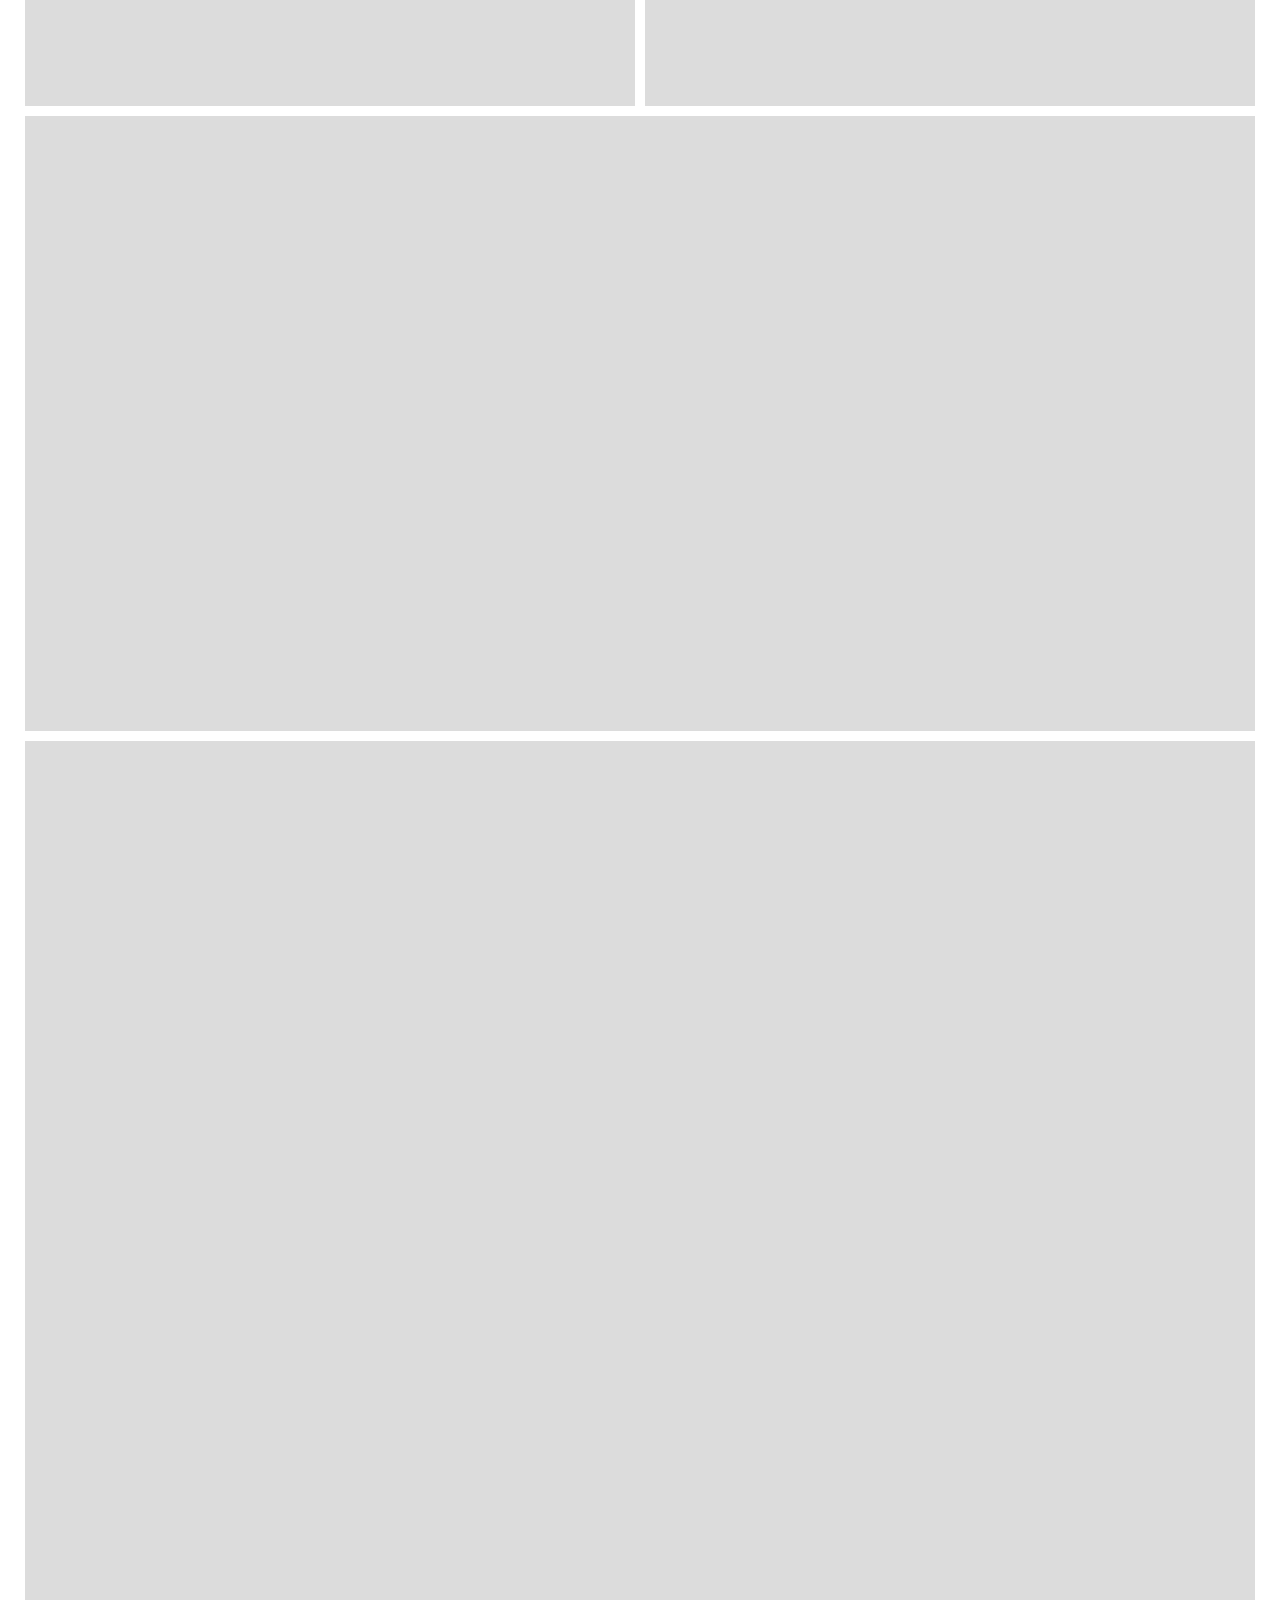
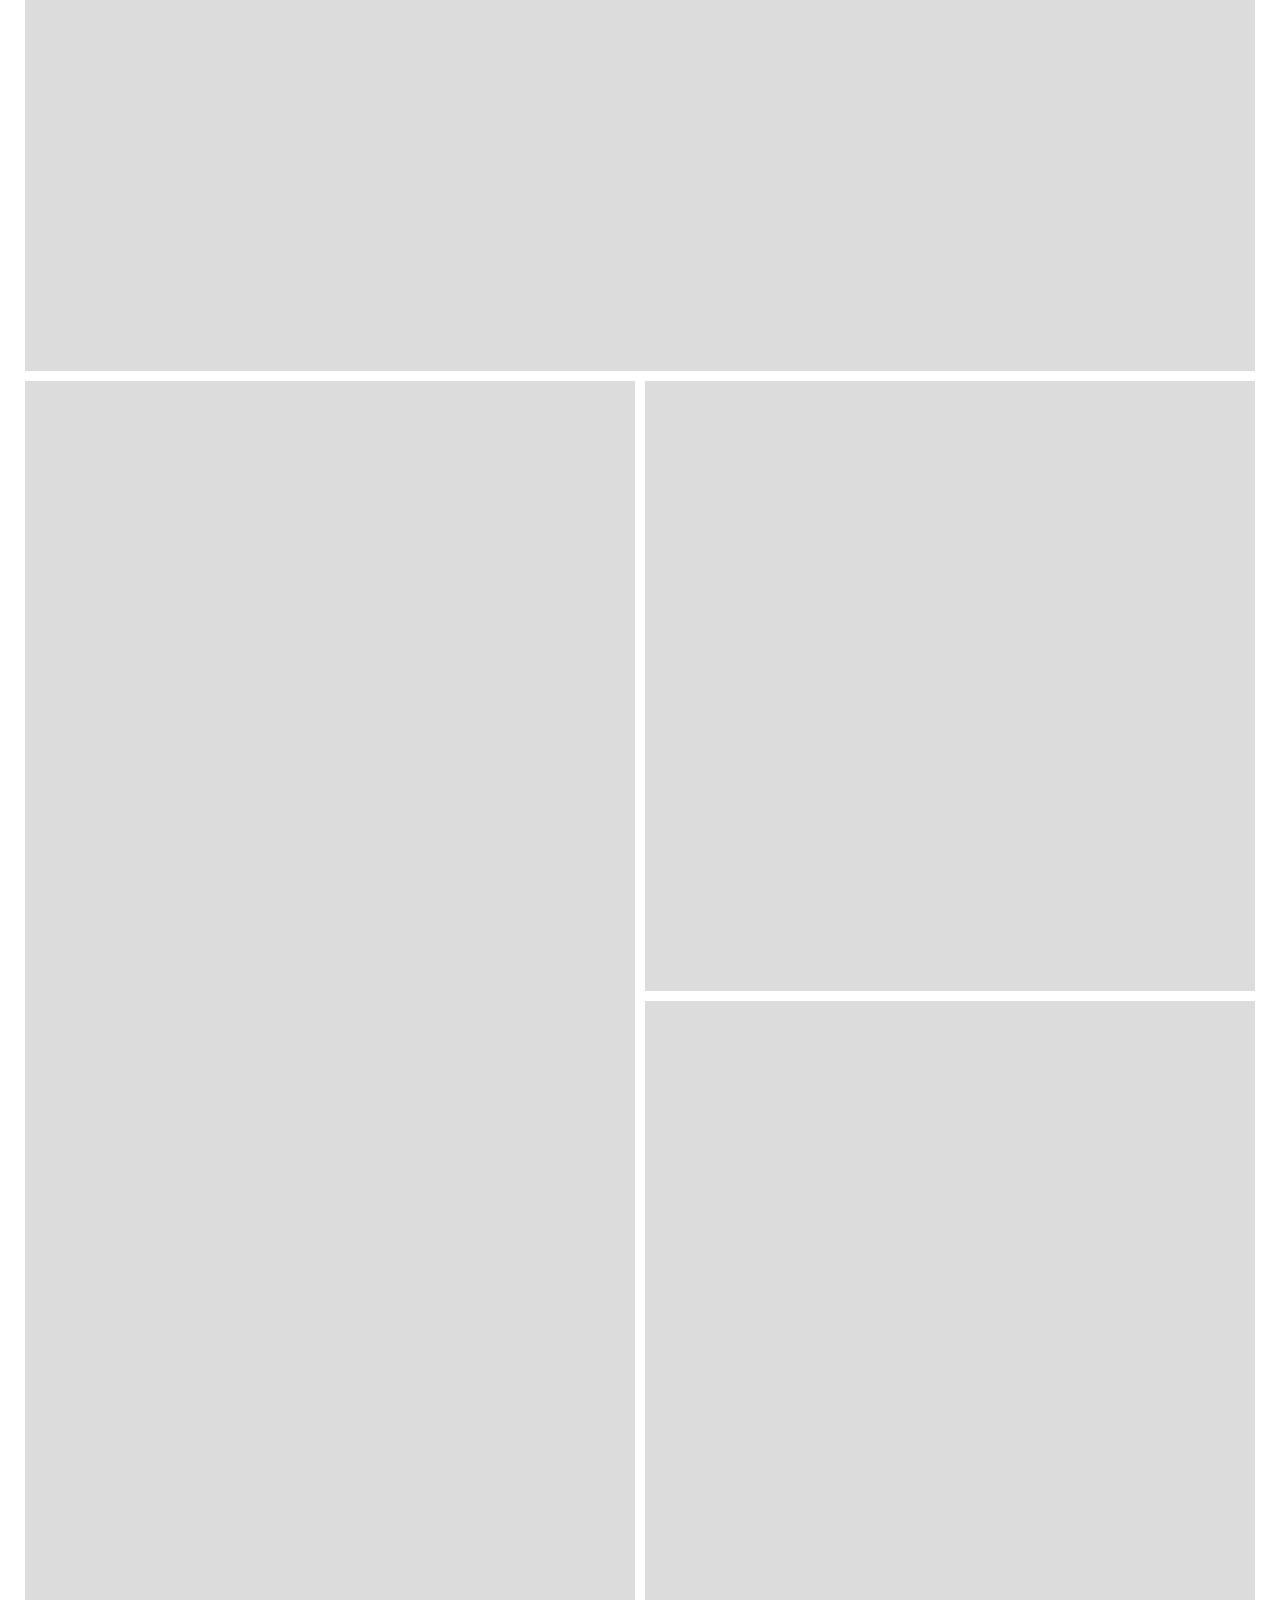
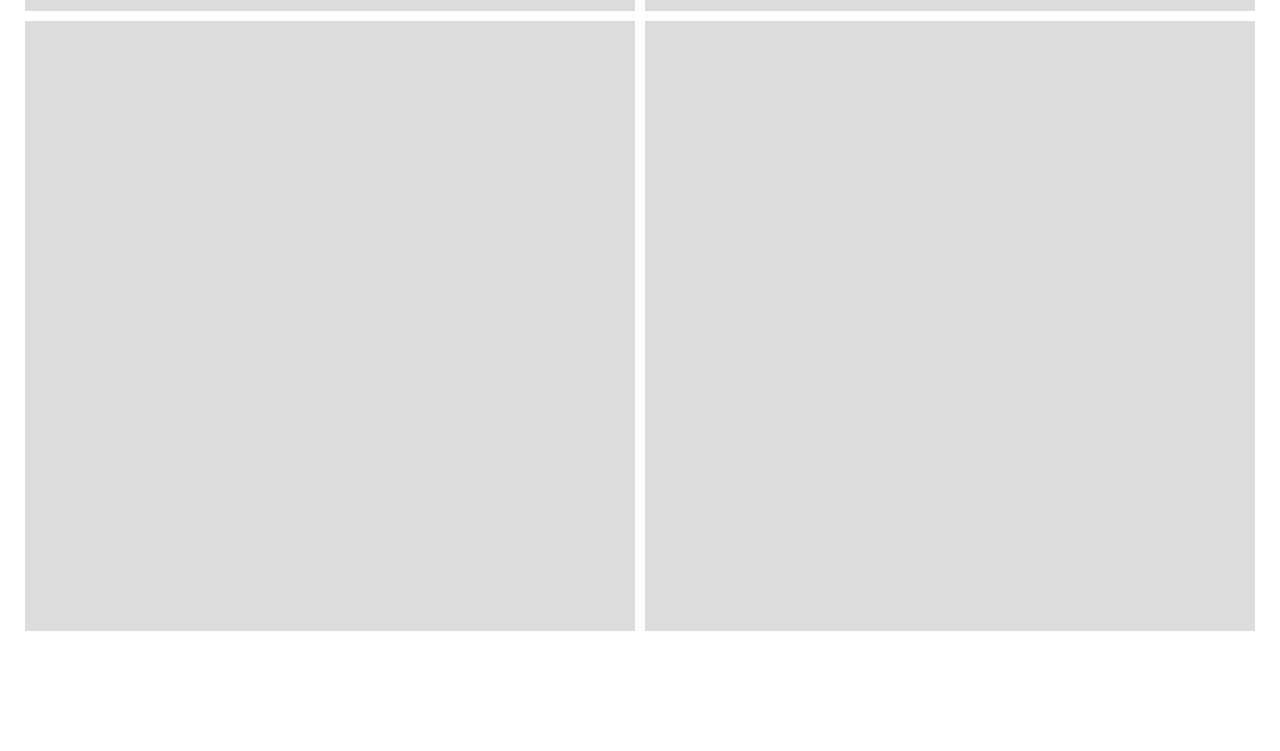
==== commit a21e0a46: "Add files via upload" ====
--- a/index.html
+++ b/index.html
@@ -107,14 +107,14 @@
             </section>
             <section class="section02">
                 <div class="sec_wrap">
-                    <div></div>
-                    <div></div>
-                    <div></div>
+                    <div style="background-image: url(img/main_list/po01.png);"></div>
+                    <div style="background-image: url(img/main_list/po02.png);"></div>
+                    <div style="background-image: url(img/main_list/po03.png);"></div>
                 </div>
                 <div class="sec_wrap02">
-                    <div></div>
-                    <div></div>
-                    <div></div>
+                    <div style="background-image: url(img/main_list/po04.png);"></div>
+                    <div style="background-image: url(img/main_list/po05.png);"></div>
+                    <div style="background-image: url(img/main_list/po06.png);"></div>
                 </div>
                 <div class="sec_wrap">
                     <div></div>
--- a/css/style.css
+++ b/css/style.css
@@ -213,10 +213,16 @@
     margin-bottom:10px;
     overflow:hidden;
 }
-.sec_wrap div{
+.sec_wrap div, .sec_wrap02 div{
     float:left;
-    background-color:#dcdcdc;
+    background-color:var(--white);
     overflow:hidden;
+    background-size: 100%;
+    background-position: center;
+    transition: 0.5s;
+}
+.sec_wrap div:hover, .sec_wrap02 div:hover{
+    background-size: 105%;
 }
 .sec_wrap div:nth-child(1){
     width:27.4%;
@@ -237,10 +243,6 @@
     position:relative;
     margin-bottom:10px;
     overflow:hidden;
-}
-.sec_wrap02 div{
-    float:left;
-    background-color:#dcdcdc;
 }
 .sec_wrap02 div:nth-child(1){
     width:49.3%;
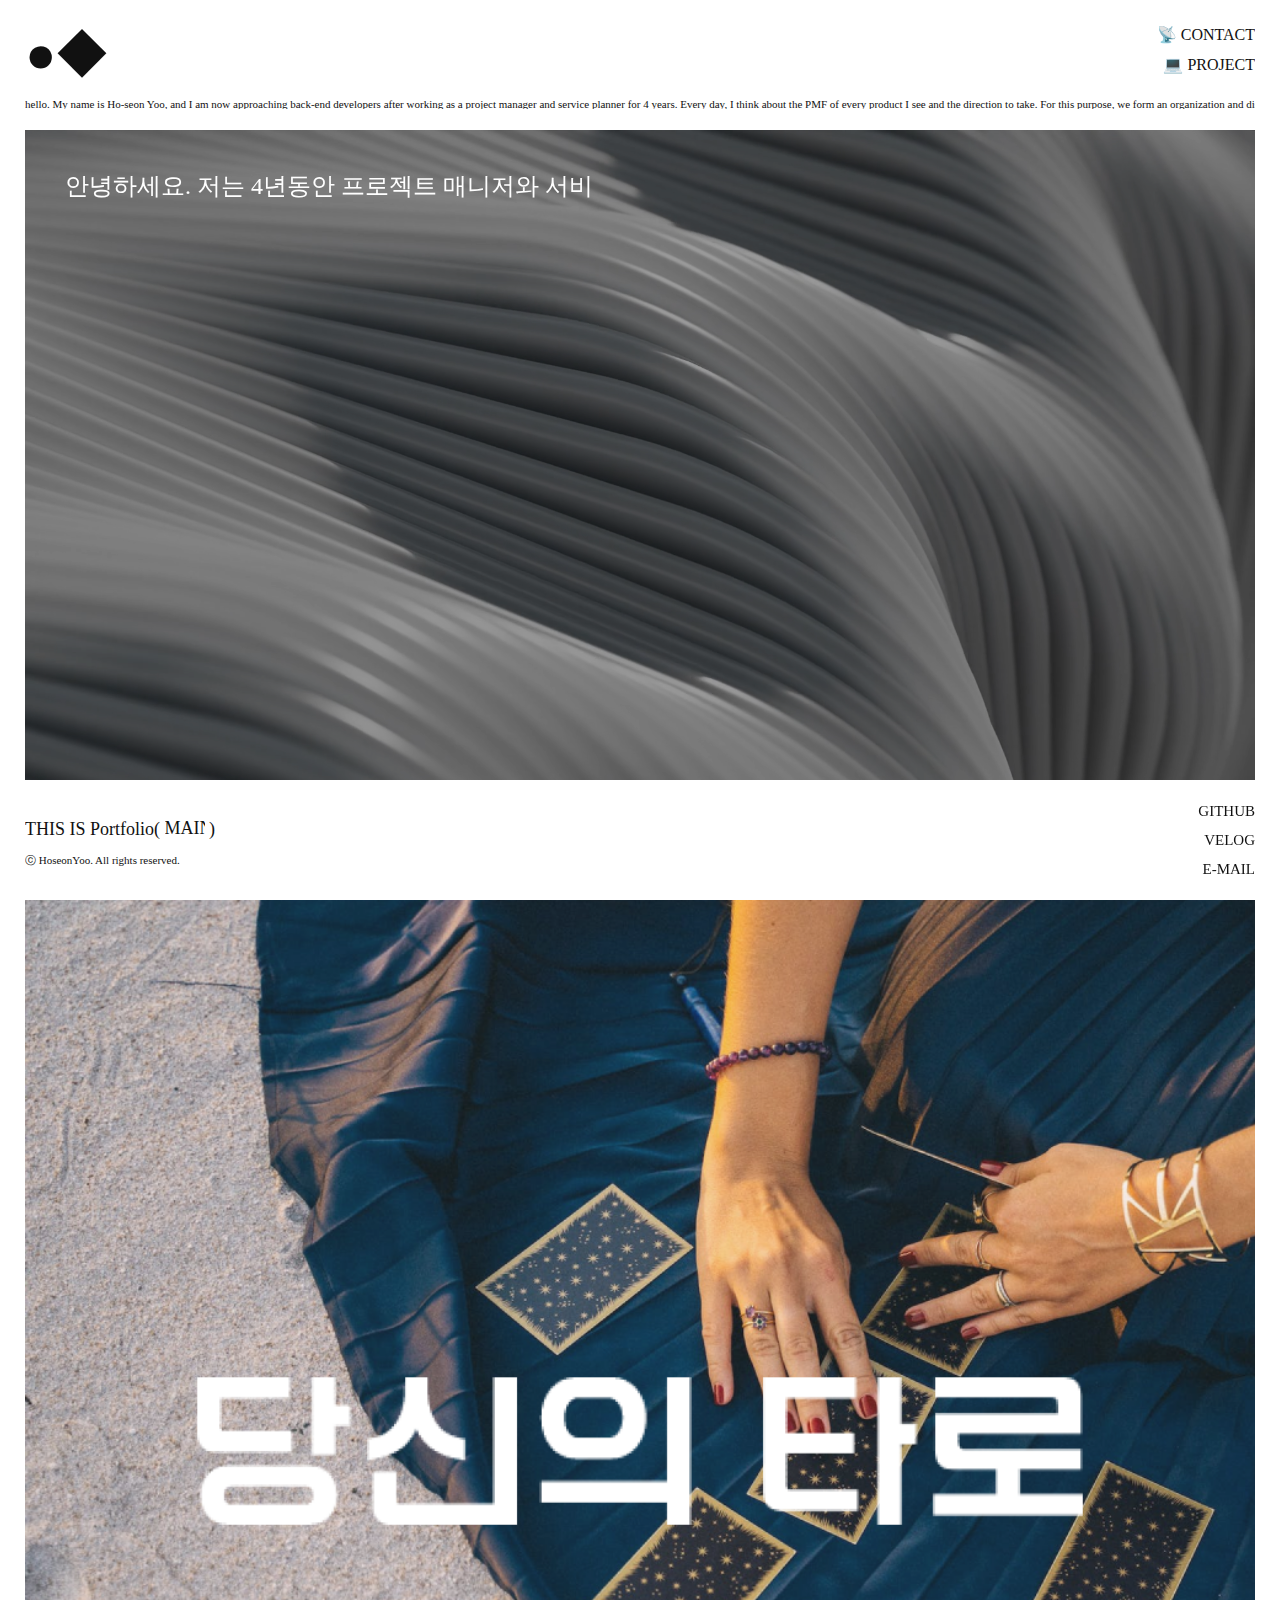
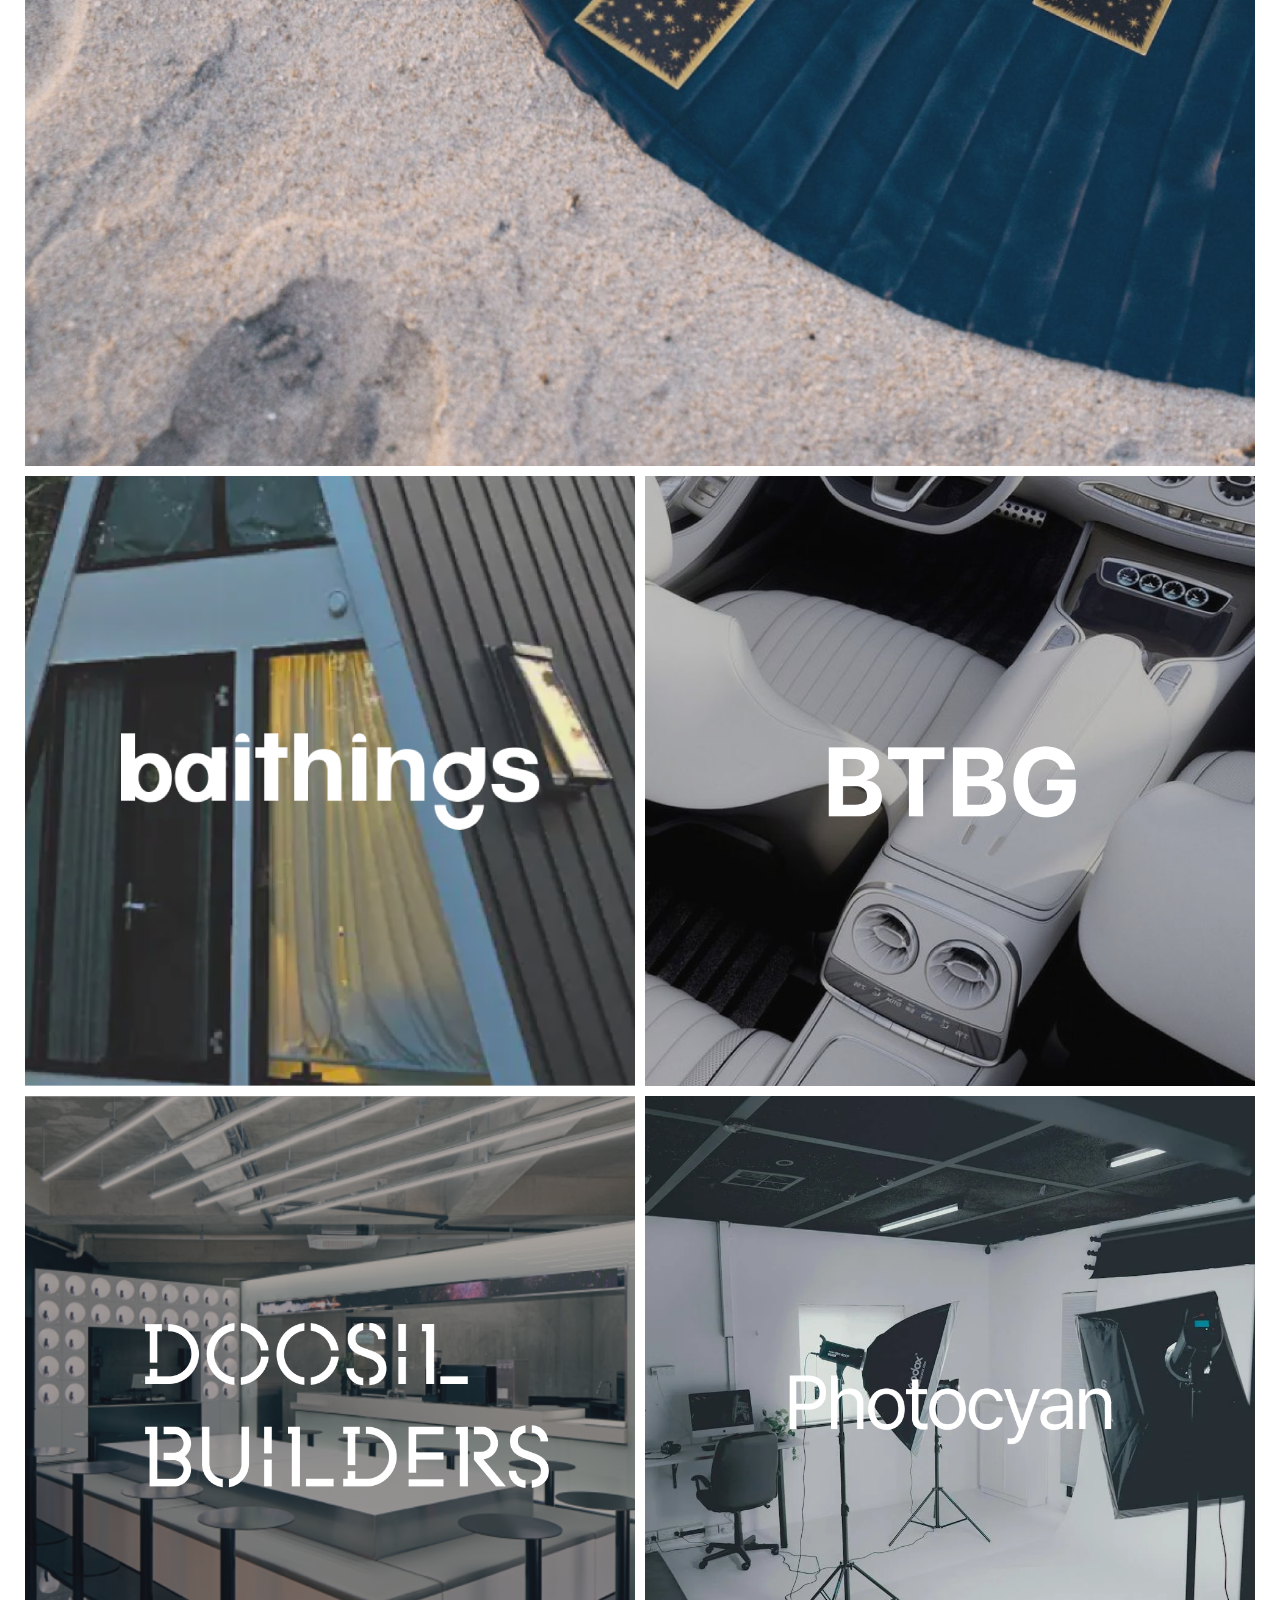
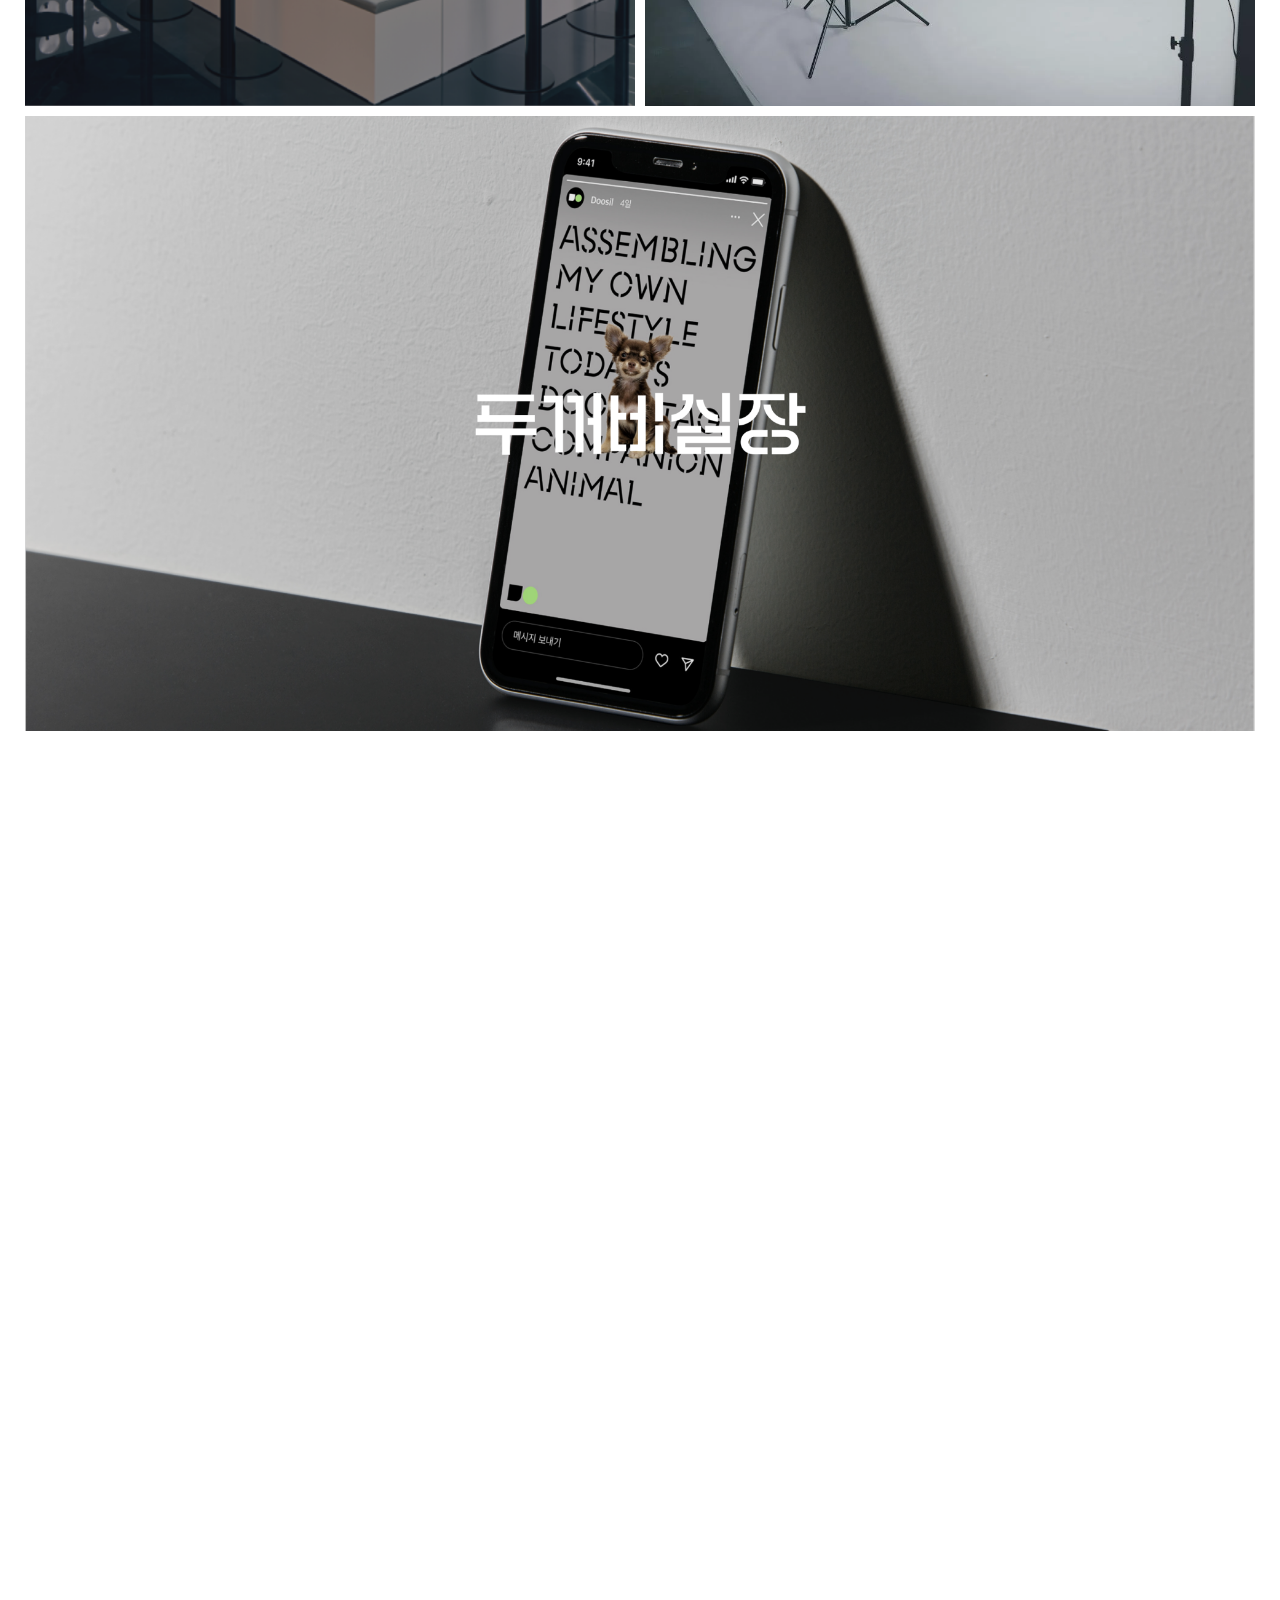
==== commit e3aab264: "Add files via upload" ====
--- a/index.html
+++ b/index.html
@@ -129,12 +129,12 @@
 
                 <!--modile-->
                 <div class="sec_wrap_mb clearfix">
-                    <div></div>
-                    <div></div>
-                    <div></div>
-                    <div></div>
-                    <div></div>
-                    <div></div>
+                    <div style="background-image: url(img/main_list/po01_m.png);"></div>
+                    <div style="background-image: url(img/main_list/po02_m.png);"></div>
+                    <div style="background-image: url(img/main_list/po03_m.png);"></div>
+                    <div style="background-image: url(img/main_list/po04_m.png);"></div>
+                    <div style="background-image: url(img/main_list/po05_m.png);"></div>
+                    <div style="background-image: url(img/main_list/po06_m.png);"></div>
                     <div></div>
                     <div></div>
                     <div></div>
--- a/css/style.css
+++ b/css/style.css
@@ -417,10 +417,18 @@
         width:100%;
         overflow:hidden;
     }
+    .sec_wrap_mb div{
+        background-size: 100%;
+        background-position: center;
+        background-color:var(--white);
+        transition: 0.3s;
+    }
+    .sec_wrap_mb div:hover{
+        background-size: 105%;
+    }
     .sec_wrap_mb div:nth-child(1){
         width:100%;
         padding-bottom:100%;
-        background-color:#dcdcdc;
         margin-bottom:10px;
         overflow:hidden;
     }
@@ -429,7 +437,6 @@
     .sec_wrap_mb div:nth-child(11){
         width:calc(50% - 5px);
         padding-bottom:calc(50% - 5px);
-        background-color:#dcdcdc;
         margin-bottom:10px;
         margin-right:10px;
         float:left;
@@ -440,7 +447,6 @@
     .sec_wrap_mb div:nth-child(12){
         width:calc(50% - 5px);
         padding-bottom:calc(50% - 5px);
-        background-color:#dcdcdc;
         margin-bottom:10px;
         float:left;
         overflow:hidden;
@@ -448,21 +454,18 @@
     .sec_wrap_mb div:nth-child(6){
         width:100%;
         padding-bottom:50%;
-        background-color:#dcdcdc;
         margin-bottom:10px;
         overflow:hidden;
     }
     .sec_wrap_mb div:nth-child(7){
         width:100%;
         padding-bottom:100%;
-        background-color:#dcdcdc;
         margin-bottom:10px;
         overflow:hidden;
     }
     .sec_wrap_mb div:nth-child(8){
         width:calc(50% - 5px);
         padding-bottom:100%;
-        background-color:#dcdcdc;
         margin-bottom:10px;
         margin-right:10px;
         float:left;
@@ -471,7 +474,6 @@
     .sec_wrap_mb div:nth-child(9){
         width:calc(50% - 5px);
         padding-bottom:calc(50% - 5px);
-        background-color:#dcdcdc;
         margin-bottom:10px;
         float:left;
         overflow:hidden;
@@ -479,7 +481,6 @@
     .sec_wrap_mb div:nth-child(10){
         width:calc(50% - 5px);
         padding-bottom:calc(50% - 5px);
-        background-color:#dcdcdc;
         margin-bottom:10px;
         float:left;
         overflow:hidden;
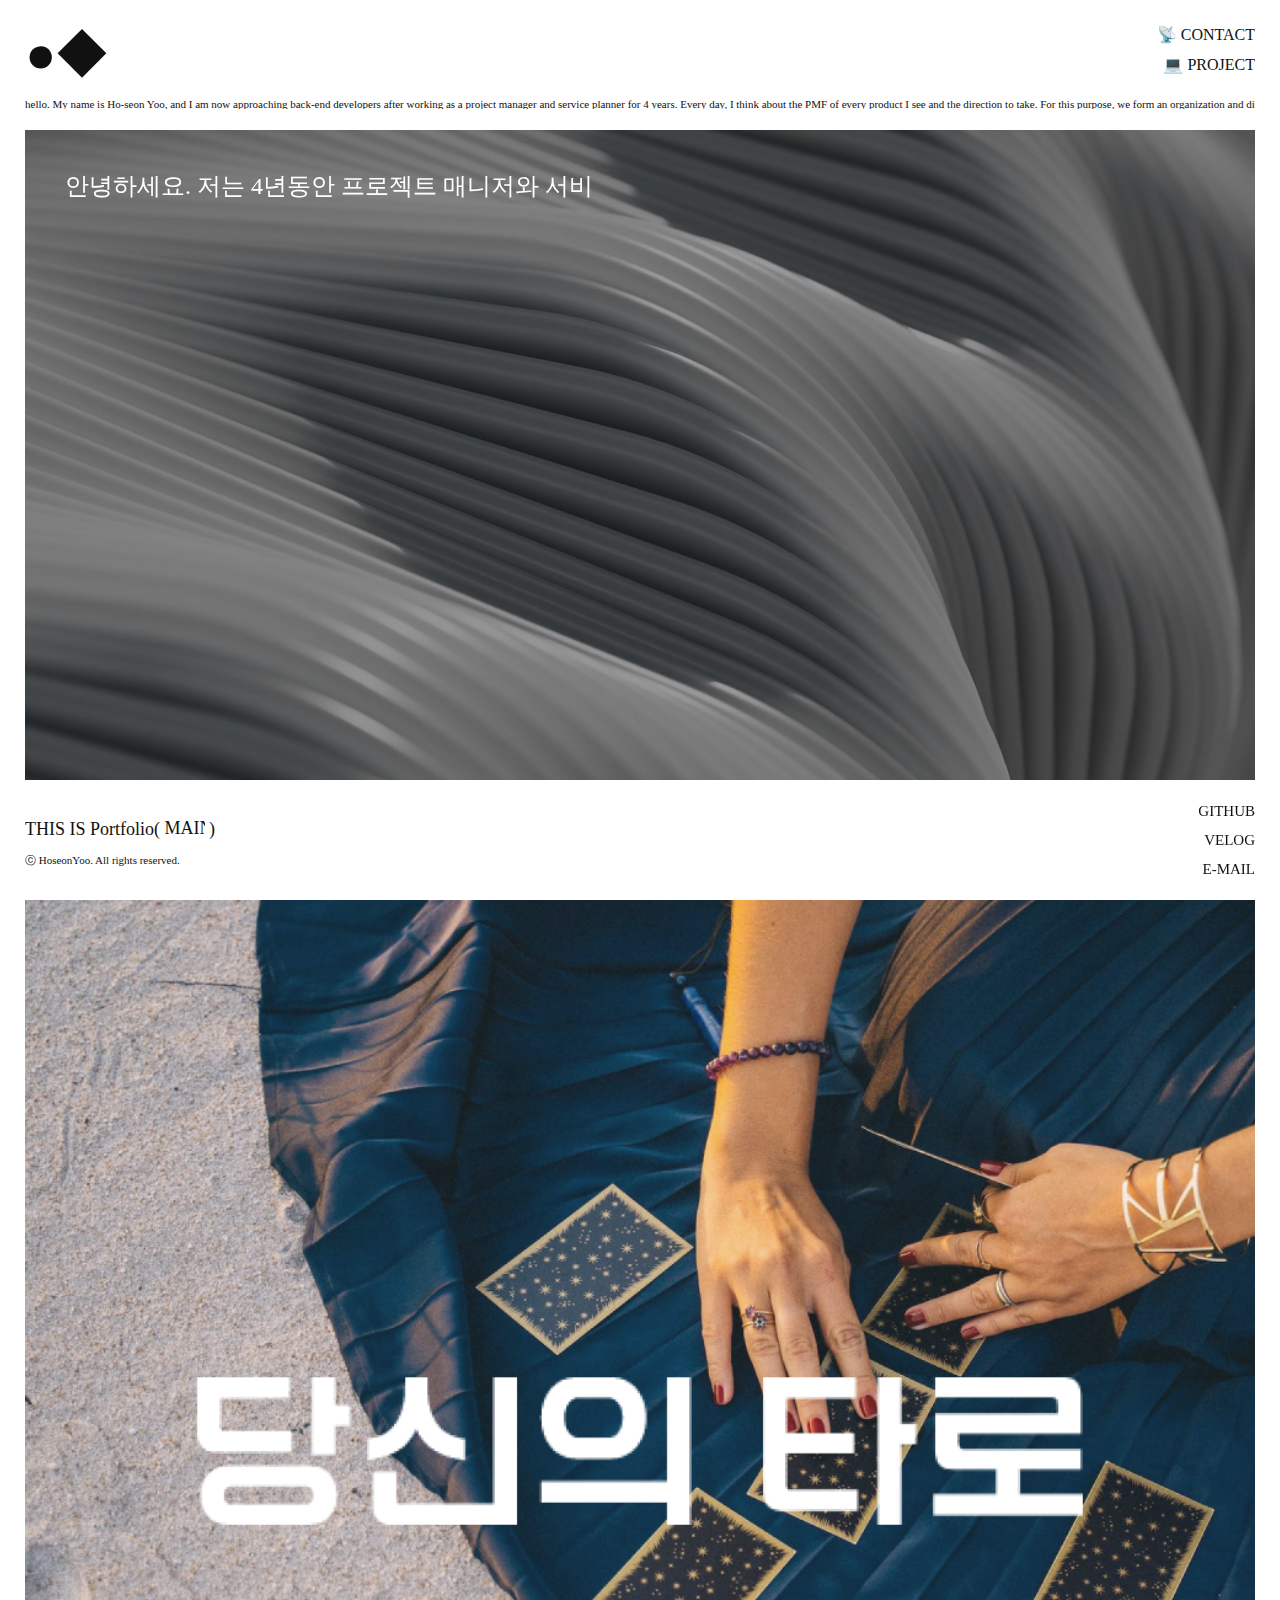
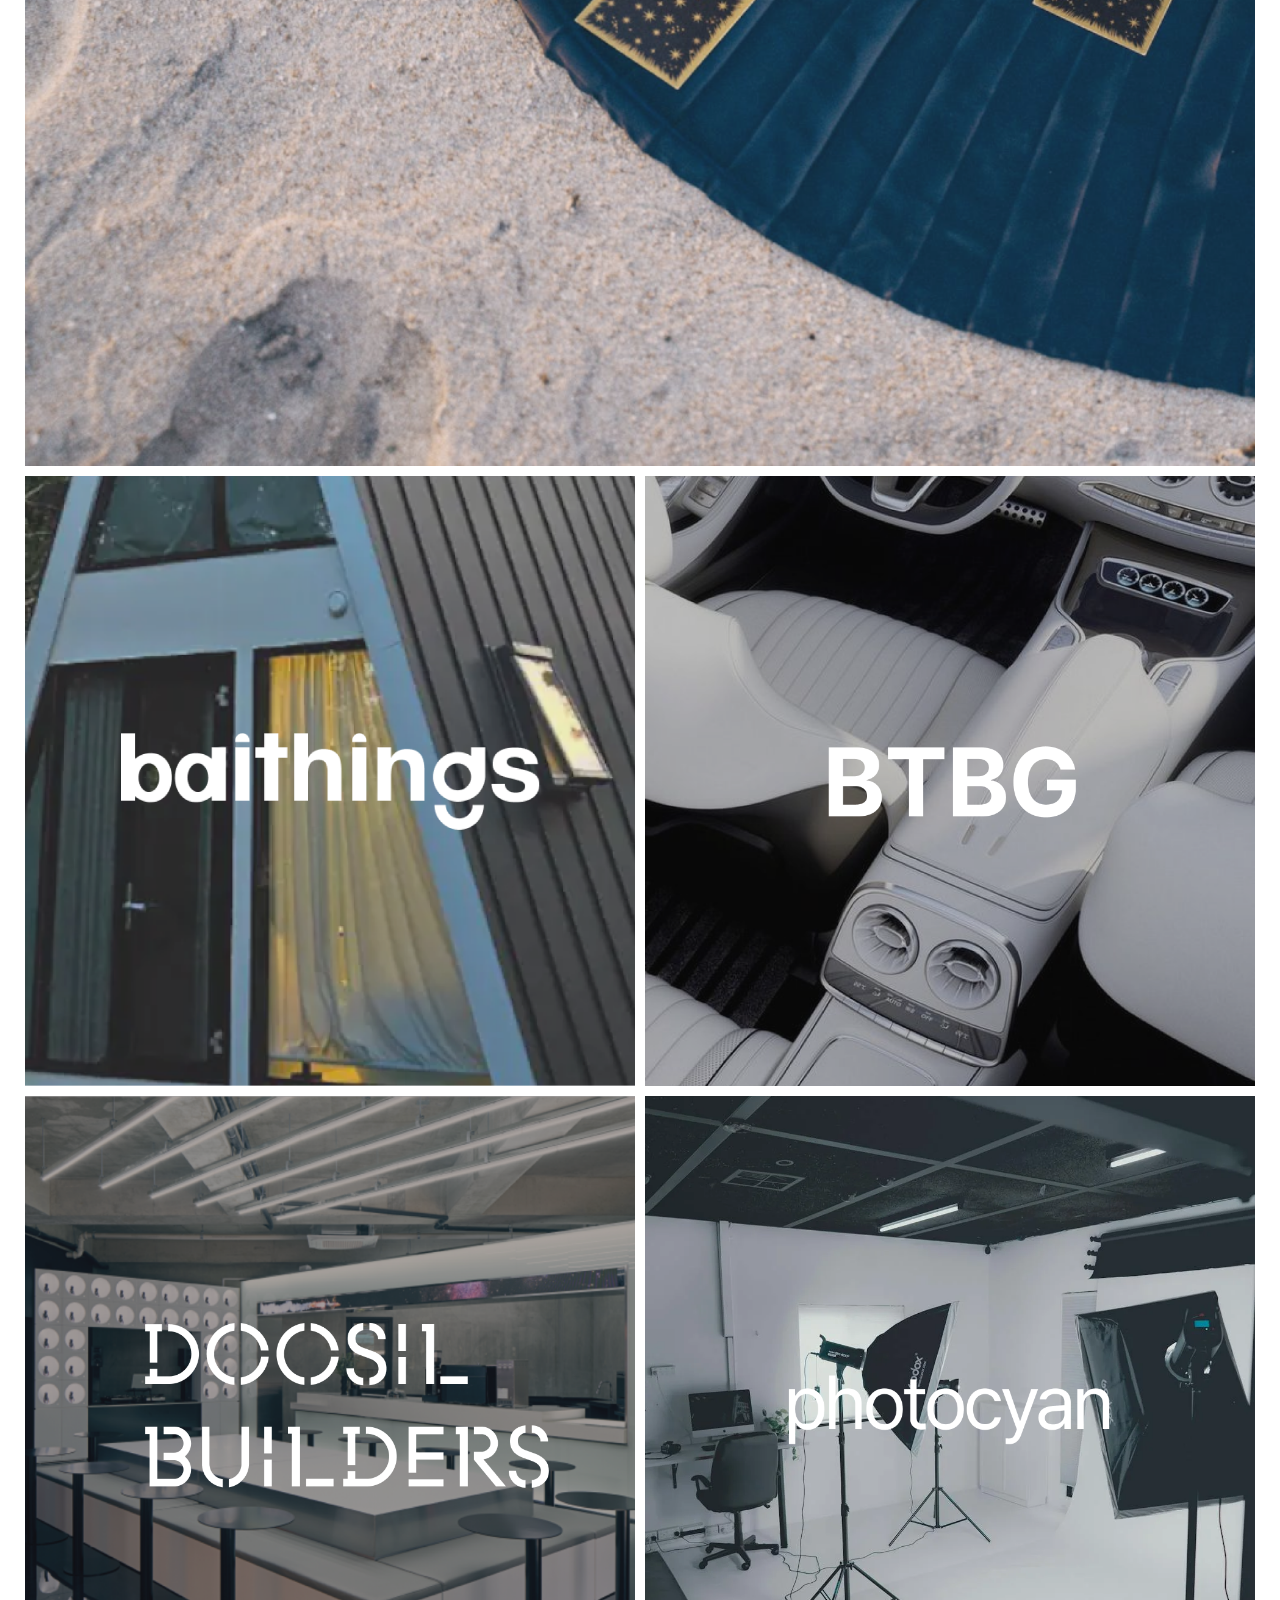
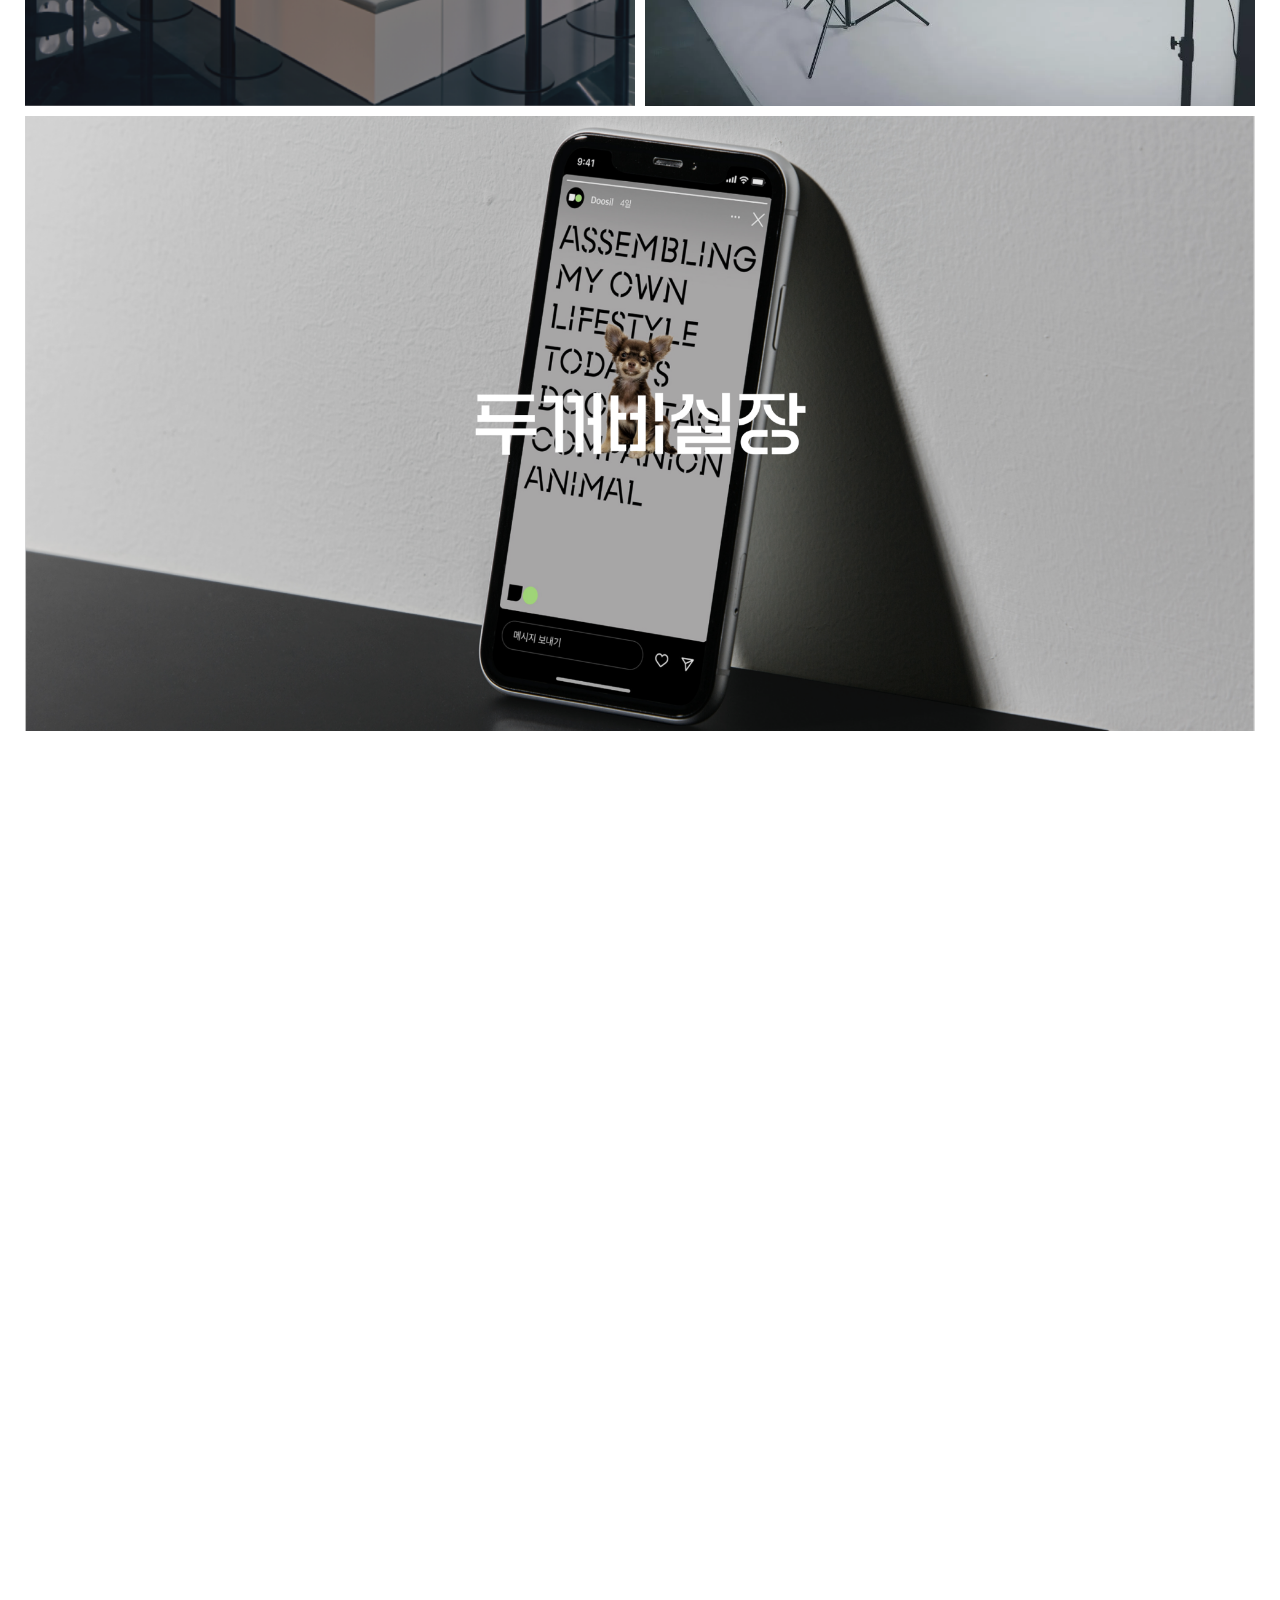
==== commit 40b0e9c2: "Add files via upload" ====
--- a/index.html
+++ b/index.html
@@ -1,6 +1,13 @@
 <!DOCTYPE html>
 <html lang="ko">
     <head>
+        <!-- Google Tag Manager -->
+        <script>(function(w,d,s,l,i){w[l]=w[l]||[];w[l].push({'gtm.start':
+            new Date().getTime(),event:'gtm.js'});var f=d.getElementsByTagName(s)[0],
+            j=d.createElement(s),dl=l!='dataLayer'?'&l='+l:'';j.async=true;j.src=
+            'https://www.googletagmanager.com/gtm.js?id='+i+dl;f.parentNode.insertBefore(j,f);
+            })(window,document,'script','dataLayer','GTM-PZWNSMK7');</script>
+         <!-- End Google Tag Manager -->
         <meta charset="UTF-8" />
         <meta name="viewport" content="width=device-width,initial-scale=1" />
         <title>Portfolio</title>
@@ -32,6 +39,10 @@
         <script src="js/main.js" type="text/javascript"></script>
     </head>
     <body>
+        <!-- Google Tag Manager (noscript) -->
+        <noscript><iframe src="https://www.googletagmanager.com/ns.html?id=GTM-PZWNSMK7"
+            height="0" width="0" style="display:none;visibility:hidden"></iframe></noscript>
+        <!-- End Google Tag Manager (noscript) -->
         <div class="wrap">
             <header class="clearfix">
                 <div>
@@ -100,7 +111,7 @@
                 <div class="video_wrap">
                     <span class="video_text"></span>
                     <div class="video_blur"></div>
-                    <video class="w_video" src="img/video_web.mp4" muted autoplay playsinline loop width="100%">
+                    <video class="w_video" src="img/video_web.mp4" muted autoplay playsinline loop >
                     </video>
                     <video class="m_video" src="img/video_web.mp4" muted autoplay playsinline loop ></video>
                 </div>
--- a/css/style.css
+++ b/css/style.css
@@ -496,6 +496,7 @@
     }
     .m_video{
         display:block;
+        height: 100%;
     }
     .w_video{
         display:none;
